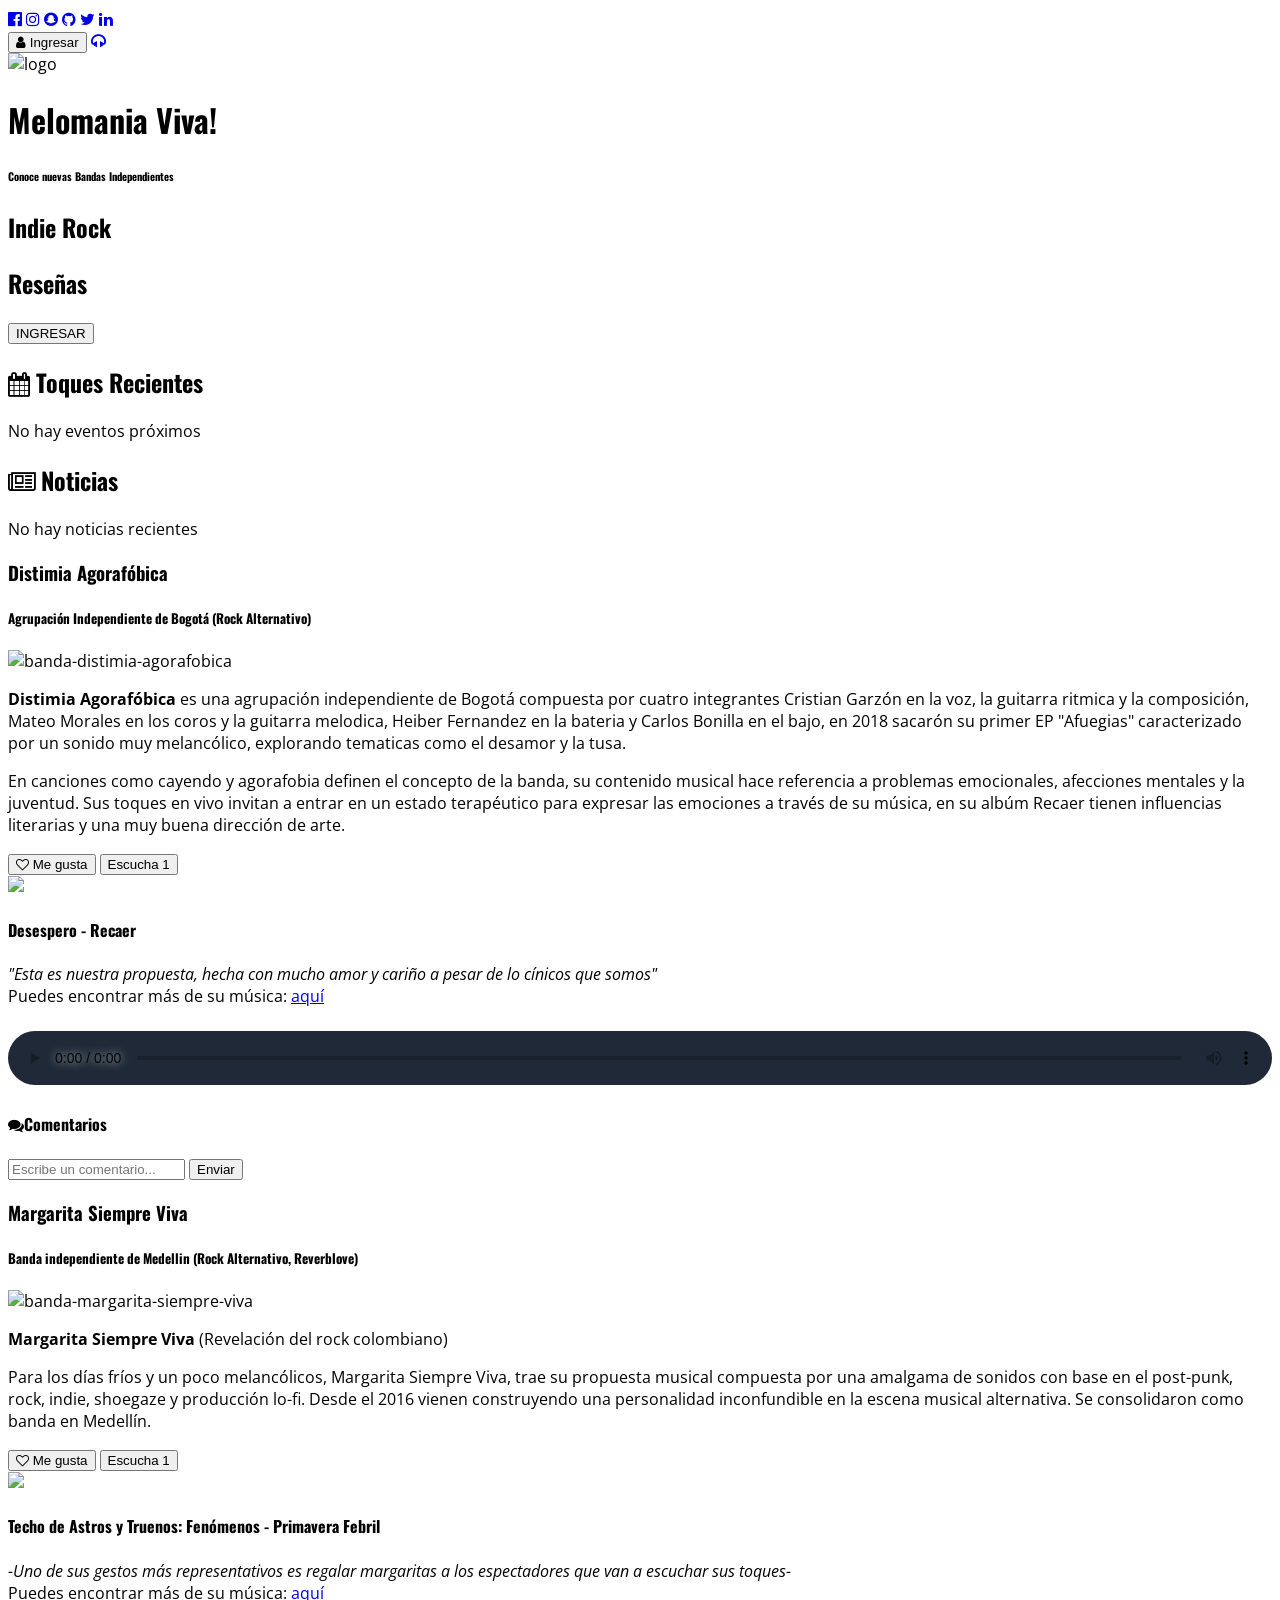
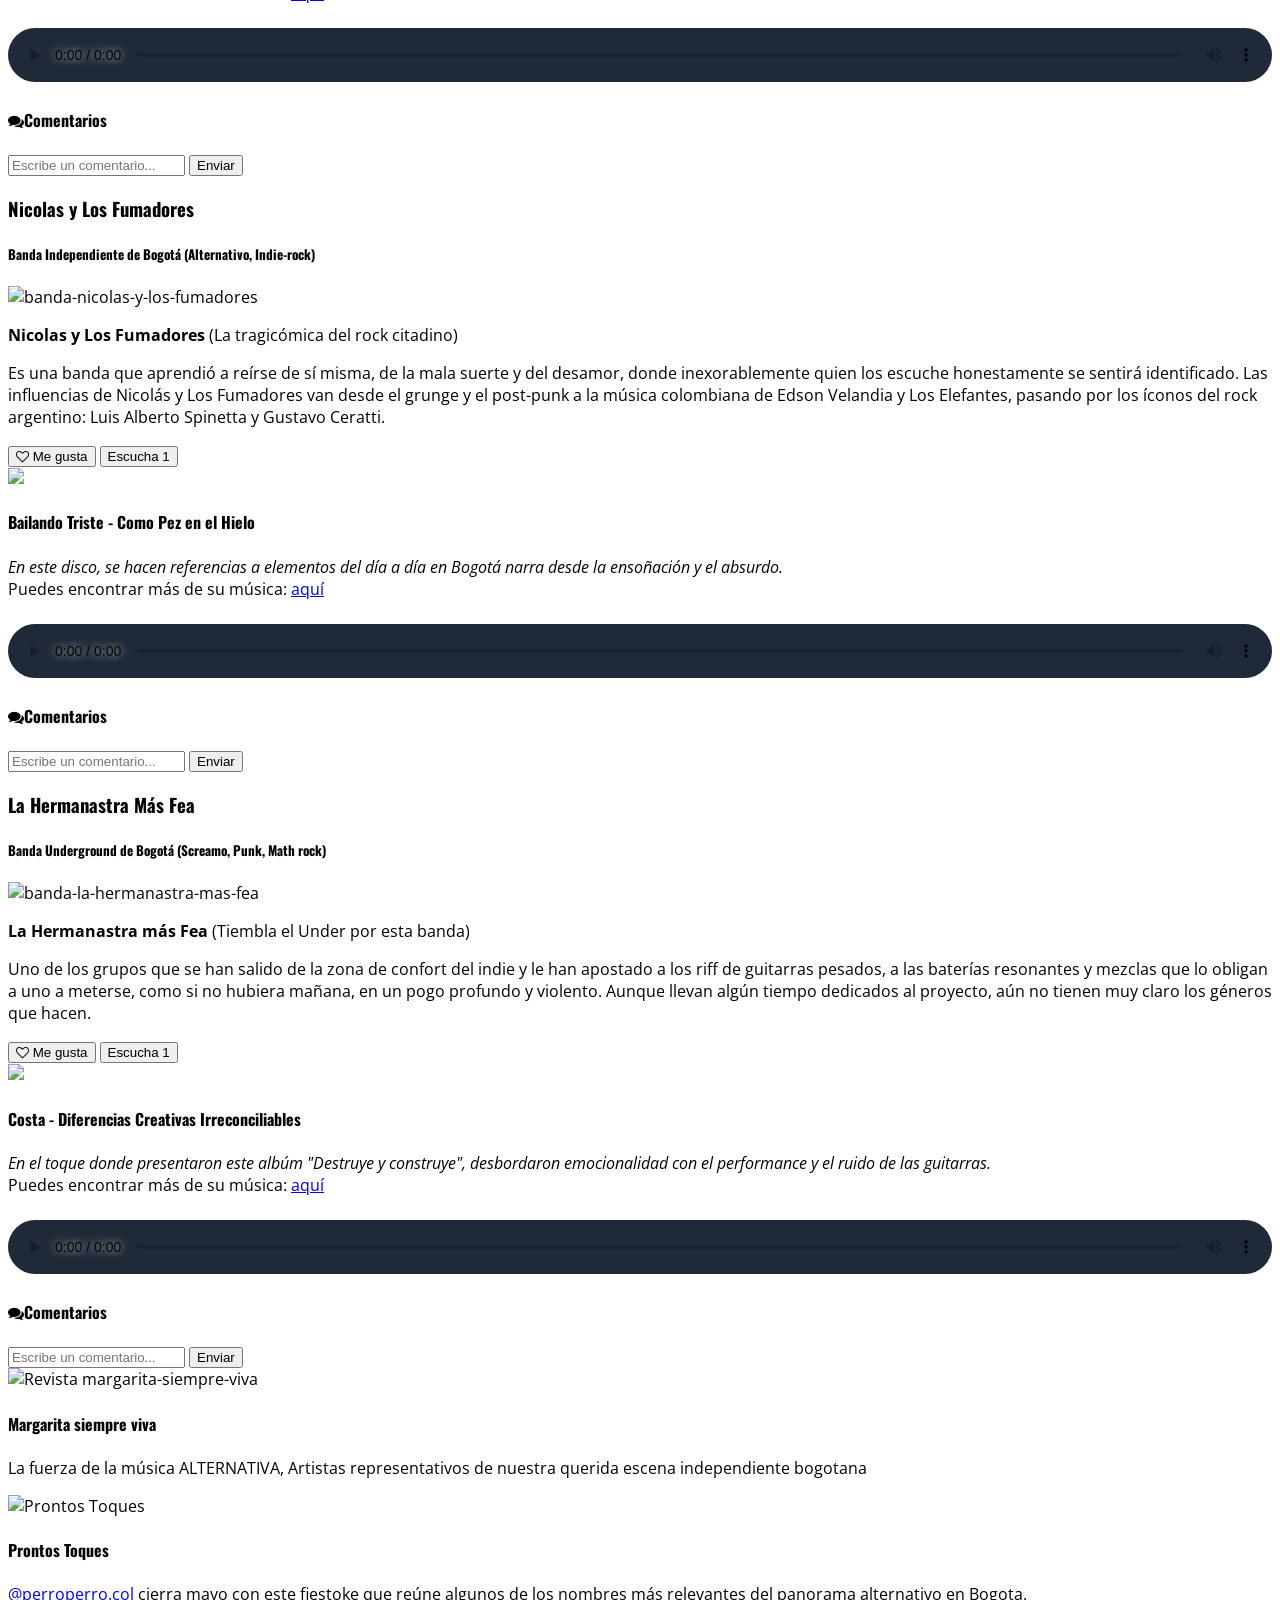
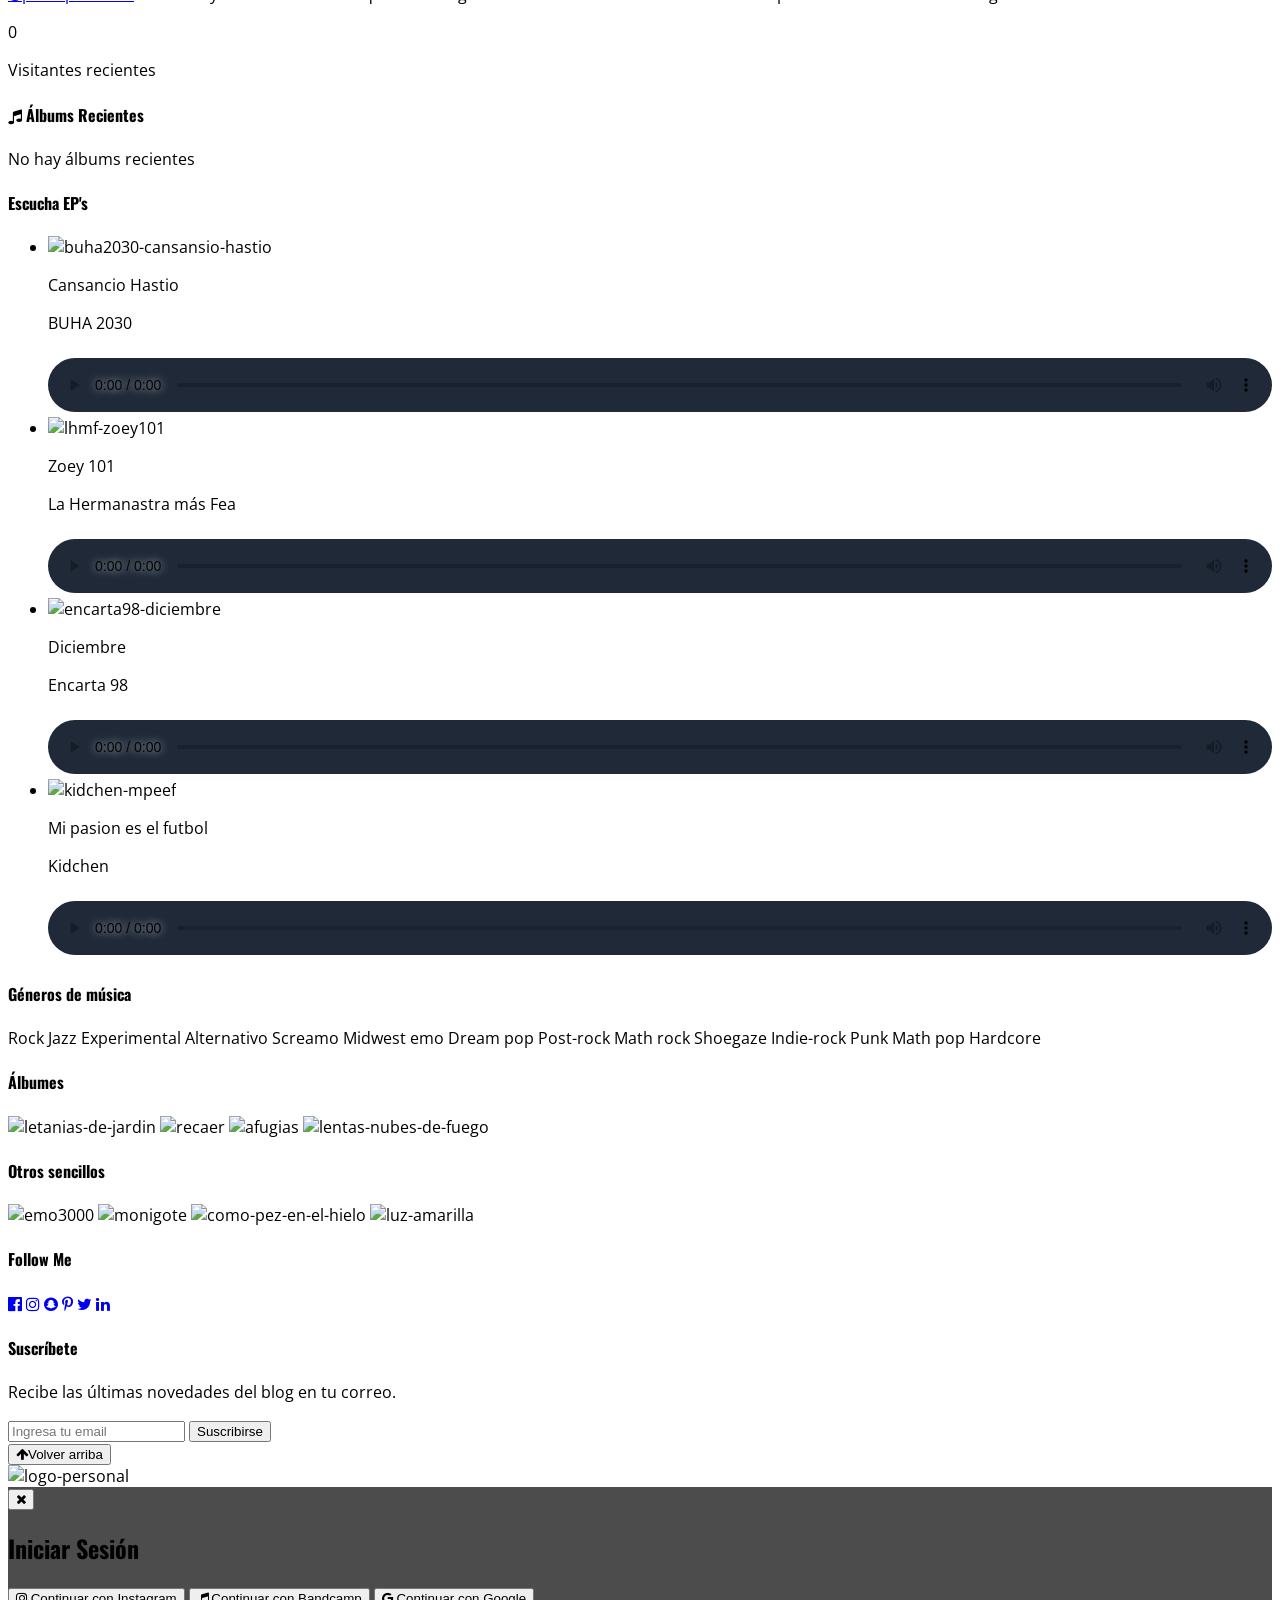
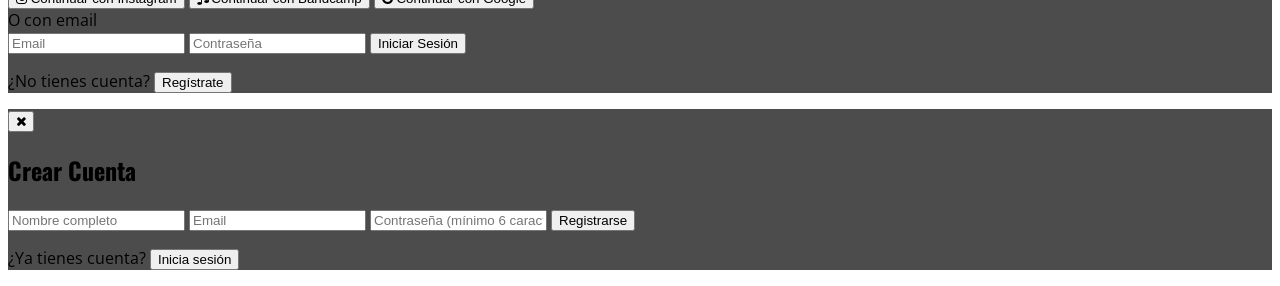
==== index.html @ b8e4b9ad "auto-commit for f33905dd-c065-45b9-947d-9f7dce143ec4" ====
<!DOCTYPE html>
<html lang="es">
<head>
  <meta charset="UTF-8">
  <meta name="viewport" content="width=device-width, initial-scale=1.0">
  <title>Melomania Viva!</title>
  
  <!-- PWA Meta Tags -->
  <meta name="description" content="Descubre nuevas bandas independientes de rock alternativo">
  <meta name="theme-color" content="#9333ea">
  <link rel="manifest" href="/manifest.json">
  <link rel="icon" href="/img/music-heart.png">
  
  <!-- Apple PWA -->
  <meta name="apple-mobile-web-app-capable" content="yes">
  <meta name="apple-mobile-web-app-status-bar-style" content="black">
  <meta name="apple-mobile-web-app-title" content="Melomania">
  <link rel="apple-touch-icon" href="/img/music-heart.png">
  
  <!-- Tailwind CSS -->
  <script src="https://cdn.tailwindcss.com"></script>
  
  <!-- Google Fonts -->
  <link rel="stylesheet" href="https://fonts.googleapis.com/css?family=Oswald">
  <link rel="stylesheet" href="https://fonts.googleapis.com/css?family=Open+Sans">
  
  <!-- Font Awesome -->
  <link rel="stylesheet" href="https://cdnjs.cloudflare.com/ajax/libs/font-awesome/4.7.0/css/font-awesome.min.css">
  
  <!-- Custom CSS -->
  <link rel="stylesheet" href="/css/custom.css">
</head>

<body class="bg-gray-50 text-gray-900">
  
  <!-- Social Media Navigation Bar -->
  <nav class="bg-black text-white hidden md:flex items-center justify-between px-4 py-2">
    <div class="flex items-center space-x-2">
      <a href="#" class="hover:text-purple-400 transition"><i class="fa fa-facebook-official"></i></a>
      <a href="#" class="hover:text-purple-400 transition"><i class="fa fa-instagram"></i></a>
      <a href="#" class="hover:text-purple-400 transition"><i class="fa fa-snapchat"></i></a>
      <a href="#" class="hover:text-purple-400 transition"><i class="fa fa-github"></i></a>
      <a href="#" class="hover:text-purple-400 transition"><i class="fa fa-twitter"></i></a>
      <a href="#" class="hover:text-purple-400 transition"><i class="fa fa-linkedin"></i></a>
    </div>
    <div class="flex items-center space-x-4">
      <div id="userInfo" class="hidden"></div>
      <button id="loginBtn" onclick="toggleModal('loginModal')" class="hover:text-purple-400 transition">
        <i class="fa fa-user"></i> Ingresar
      </button>
      <a href="#" class="hover:text-purple-400 transition"><i class="fa fa-headphones"></i></a>
    </div>
  </nav>

  <!-- Main Container -->
  <div class="max-w-7xl mx-auto">
    
    <!-- Header -->
    <header class="bg-white text-center py-12 px-4">
      <div class="flex justify-center items-center mb-4">
        <img src="/img/skull.png" alt="logo" class="w-24 h-24">
      </div>
      <h1 class="text-5xl md:text-6xl font-bold mb-2">Melomania Viva!</h1>
      <h6 class="text-gray-600">Conoce nuevas <span class="bg-purple-600 text-white px-3 py-1 rounded">Bandas Independientes</span></h6>
    </header>

    <!-- Hero Image Banner -->
    <section class="relative w-full h-96 bg-cover bg-center" style="background-image: url('/img/banner.jpg');">
      <div class="absolute inset-0 bg-black bg-opacity-40 flex items-center">
        <div class="px-8">
          <h1 class="text-white mb-2"><span class="bg-purple-600 px-4 py-2 rounded-lg text-2xl">Indie Rock</span></h1>
          <h1 class="text-white text-5xl font-bold mb-4 hidden md:block"><span class="bg-purple-600 px-6 py-3 rounded-lg">Reseñas</span></h1>
          <button onclick="toggleModal('loginModal')" class="bg-white hover:bg-gray-100 text-black font-semibold px-8 py-3 rounded-lg transition">
            INGRESAR
          </button>
        </div>
      </div>
    </section>

    <!-- Main Content Grid -->
    <div class="grid grid-cols-1 lg:grid-cols-3 gap-6 p-4 mt-6">
      
      <!-- Left Column - Main Content (2/3 width) -->
      <div class="lg:col-span-2 space-y-6">
        
        <!-- Toques Recientes (New Section) -->
        <section class="bg-white rounded-lg shadow-lg p-6">
          <h2 class="text-3xl font-bold mb-4 flex items-center">
            <i class="fa fa-calendar mr-2 text-purple-600"></i>
            Toques Recientes
          </h2>
          <div id="recentEventsContainer" class="grid grid-cols-1 md:grid-cols-2 gap-4">
            <!-- Events will be loaded dynamically -->
          </div>
        </section>

        <!-- Noticias (New Section) -->
        <section class="bg-white rounded-lg shadow-lg p-6">
          <h2 class="text-3xl font-bold mb-4 flex items-center">
            <i class="fa fa-newspaper-o mr-2 text-purple-600"></i>
            Noticias
          </h2>
          <div id="newsContainer">
            <!-- News will be loaded dynamically -->
          </div>
        </section>
        
        <!-- Band: Distimia Agorafóbica -->
        <article class="bg-black text-white rounded-lg shadow-lg overflow-hidden">
          <div class="p-6">
            <div class="text-center mb-6">
              <h3 class="text-3xl font-bold">Distimia Agorafóbica</h3>
              <h5 class="text-gray-300 mt-2">Agrupación Independiente de Bogotá <span class="text-gray-400">(Rock Alternativo)</span></h5>
            </div>
            
            <img src="/img/distimia-agorafobica.jpg" alt="banda-distimia-agorafobica" class="w-full rounded-lg mb-4">
            
            <p class="text-gray-200 mb-4 leading-relaxed">
              <strong>Distimia Agorafóbica</strong> es una agrupación independiente de Bogotá compuesta por cuatro integrantes Cristian Garzón en la voz, la guitarra ritmica y la composición, Mateo Morales en los coros y la guitarra melodica, Heiber Fernandez en la bateria y Carlos Bonilla en el bajo, en 2018 sacarón su primer EP "Afuegias" caracterizado por un sonido muy melancólico, explorando tematicas como el desamor y la tusa.
            </p>
            <p class="text-gray-200 mb-4 leading-relaxed">
              En canciones como cayendo y agorafobia definen el concepto de la banda, su contenido musical hace referencia a problemas emocionales, afecciones mentales y la juventud. Sus toques en vivo invitan a entrar en un estado terapéutico para expresar las emociones a través de su música, en su albúm Recaer tienen influencias literarias y una muy buena dirección de arte.
            </p>
            
            <div class="flex items-center justify-between mt-6">
              <button onclick="likeBand('distimia')" data-band-id="distimia" class="like-btn bg-white text-black hover:bg-gray-100 px-4 py-2 rounded transition">
                <i class="fa fa-heart-o"></i> Me gusta
              </button>
              <button onclick="toggleBlogSection('demo1')" class="bg-purple-600 hover:bg-purple-700 px-4 py-2 rounded transition">
                Escucha <span class="bg-white text-black px-2 py-1 rounded ml-2">1</span>
              </button>
            </div>
            
            <!-- Music Player Section -->
            <div id="demo1" class="hidden mt-6 pt-6 border-t border-gray-700">
              <div class="flex flex-col md:flex-row gap-4">
                <img src="/img/d-album2.jpg" class="w-32 h-32 rounded-lg">
                <div class="flex-1">
                  <h4 class="text-xl font-bold">Desespero <span class="text-gray-400">- Recaer</span></h4>
                  <p class="text-gray-300 text-sm mb-3">
                    <i>"Esta es nuestra propuesta, hecha con mucho amor y cariño a pesar de lo cínicos que somos"</i><br>
                    Puedes encontrar más de su música: <a href="https://distimiagorafobica.bandcamp.com/album/afugias" target="_blank" class="text-purple-400 hover:text-purple-300">aquí</a>
                  </p>
                  <audio controls class="w-full">
                    <source src="/music/desespero.mp3" type="audio/mp3">
                    Tu navegador no soporta audio HTML5.
                  </audio>
                </div>
              </div>
              
              <!-- Comments Section -->
              <div class="mt-6 pt-6 border-t border-gray-700">
                <h4 class="text-xl font-bold mb-4"><i class="fa fa-comments mr-2"></i>Comentarios</h4>
                <div id="comments-distimia" class="mb-4">
                  <!-- Comments loaded dynamically -->
                </div>
                <div class="flex gap-2">
                  <input type="text" id="comment-input-distimia" placeholder="Escribe un comentario..." class="flex-1 px-4 py-2 rounded bg-gray-800 text-white border border-gray-700 focus:outline-none focus:border-purple-500">
                  <button onclick="addComment('distimia')" class="bg-purple-600 hover:bg-purple-700 px-6 py-2 rounded transition">
                    Enviar
                  </button>
                </div>
              </div>
            </div>
          </div>
        </article>

        <!-- Band: Margarita Siempre Viva -->
        <article class="bg-gray-200 text-gray-900 rounded-lg shadow-lg overflow-hidden">
          <div class="p-6">
            <div class="text-center mb-6">
              <h3 class="text-3xl font-bold">Margarita Siempre Viva</h3>
              <h5 class="text-gray-700 mt-2">Banda independiente de Medellin <span class="text-gray-600">(Rock Alternativo, Reverblove)</span></h5>
            </div>
            
            <img src="/img/margarita-siempre-viva.jpg" alt="banda-margarita-siempre-viva" class="w-full rounded-lg mb-4">
            
            <p class="text-gray-800 mb-4 leading-relaxed">
              <strong>Margarita Siempre Viva</strong> (Revelación del rock colombiano)
            </p>
            <p class="text-gray-800 mb-4 leading-relaxed">
              Para los días fríos y un poco melancólicos, Margarita Siempre Viva, trae su propuesta musical compuesta por una amalgama de sonidos con base en el post-punk, rock, indie, shoegaze y producción lo-fi. Desde el 2016 vienen construyendo una personalidad inconfundible en la escena musical alternativa. Se consolidaron como banda en Medellín.
            </p>
            
            <div class="flex items-center justify-between mt-6">
              <button onclick="likeBand('margarita')" data-band-id="margarita" class="like-btn bg-black text-white hover:bg-gray-800 px-4 py-2 rounded transition">
                <i class="fa fa-heart-o"></i> Me gusta
              </button>
              <button onclick="toggleBlogSection('demo2')" class="bg-black hover:bg-gray-800 text-white px-4 py-2 rounded transition">
                Escucha <span class="bg-white text-black px-2 py-1 rounded ml-2">1</span>
              </button>
            </div>
            
            <div id="demo2" class="hidden mt-6 pt-6 border-t border-gray-400">
              <div class="flex flex-col md:flex-row gap-4">
                <img src="/img/album4.jpg" class="w-32 h-32 rounded-lg">
                <div class="flex-1">
                  <h4 class="text-xl font-bold">Techo de Astros y Truenos: Fenómenos <span class="text-gray-600">- Primavera Febril</span></h4>
                  <p class="text-gray-700 text-sm mb-3">
                    <i>-Uno de sus gestos más representativos es regalar margaritas a los espectadores que van a escuchar sus toques-</i><br>
                    Puedes encontrar más de su música: <a href="https://soundcloud.com/margaritasiempreviva" target="_blank" class="text-purple-600 hover:text-purple-700">aquí</a>
                  </p>
                  <audio controls class="w-full">
                    <source src="/music/techo-de-astros.mp3" type="audio/mp3">
                    Tu navegador no soporta audio HTML5.
                  </audio>
                </div>
              </div>
              
              <div class="mt-6 pt-6 border-t border-gray-400">
                <h4 class="text-xl font-bold mb-4"><i class="fa fa-comments mr-2"></i>Comentarios</h4>
                <div id="comments-margarita" class="mb-4"></div>
                <div class="flex gap-2">
                  <input type="text" id="comment-input-margarita" placeholder="Escribe un comentario..." class="flex-1 px-4 py-2 rounded border border-gray-400 focus:outline-none focus:border-purple-500">
                  <button onclick="addComment('margarita')" class="bg-black hover:bg-gray-800 text-white px-6 py-2 rounded transition">
                    Enviar
                  </button>
                </div>
              </div>
            </div>
          </div>
        </article>

        <!-- Band: Nicolas y Los Fumadores -->
        <article class="bg-black text-white rounded-lg shadow-lg overflow-hidden">
          <div class="p-6">
            <div class="text-center mb-6">
              <h3 class="text-3xl font-bold">Nicolas y Los Fumadores</h3>
              <h5 class="text-gray-300 mt-2">Banda Independiente de Bogotá <span class="text-gray-400">(Alternativo, Indie-rock)</span></h5>
            </div>
            
            <img src="/img/nicolas-y-los-fumadores.jpg" alt="banda-nicolas-y-los-fumadores" class="w-full rounded-lg mb-4">
            
            <p class="text-gray-200 mb-4 leading-relaxed">
              <strong>Nicolas y Los Fumadores</strong> (La tragicómica del rock citadino)
            </p>
            <p class="text-gray-200 mb-4 leading-relaxed">
              Es una banda que aprendió a reírse de sí misma, de la mala suerte y del desamor, donde inexorablemente quien los escuche honestamente se sentirá identificado. Las influencias de Nicolás y Los Fumadores van desde el grunge y el post-punk a la música colombiana de Edson Velandia y Los Elefantes, pasando por los íconos del rock argentino: Luis Alberto Spinetta y Gustavo Ceratti.
            </p>
            
            <div class="flex items-center justify-between mt-6">
              <button onclick="likeBand('nicolas')" data-band-id="nicolas" class="like-btn bg-white text-black hover:bg-gray-100 px-4 py-2 rounded transition">
                <i class="fa fa-heart-o"></i> Me gusta
              </button>
              <button onclick="toggleBlogSection('demo3')" class="bg-purple-600 hover:bg-purple-700 px-4 py-2 rounded transition">
                Escucha <span class="bg-white text-black px-2 py-1 rounded ml-2">1</span>
              </button>
            </div>
            
            <div id="demo3" class="hidden mt-6 pt-6 border-t border-gray-700">
              <div class="flex flex-col md:flex-row gap-4">
                <img src="/img/n-album3.jpeg" class="w-32 h-32 rounded-lg">
                <div class="flex-1">
                  <h4 class="text-xl font-bold">Bailando Triste <span class="text-gray-400">- Como Pez en el Hielo</span></h4>
                  <p class="text-gray-300 text-sm mb-3">
                    <i>En este disco, se hacen referencias a elementos del día a día en Bogotá narra desde la ensoñación y el absurdo.</i><br>
                    Puedes encontrar más de su música: <a href="https://los-fumadores.bandcamp.com/album/como-pez-en-el-hielo" target="_blank" class="text-purple-400 hover:text-purple-300">aquí</a>
                  </p>
                  <audio controls class="w-full">
                    <source src="/music/bailando-triste.mp3" type="audio/mp3">
                    Tu navegador no soporta audio HTML5.
                  </audio>
                </div>
              </div>
              
              <div class="mt-6 pt-6 border-t border-gray-700">
                <h4 class="text-xl font-bold mb-4"><i class="fa fa-comments mr-2"></i>Comentarios</h4>
                <div id="comments-nicolas" class="mb-4"></div>
                <div class="flex gap-2">
                  <input type="text" id="comment-input-nicolas" placeholder="Escribe un comentario..." class="flex-1 px-4 py-2 rounded bg-gray-800 text-white border border-gray-700 focus:outline-none focus:border-purple-500">
                  <button onclick="addComment('nicolas')" class="bg-purple-600 hover:bg-purple-700 px-6 py-2 rounded transition">
                    Enviar
                  </button>
                </div>
              </div>
            </div>
          </div>
        </article>

        <!-- Band: La Hermanastra Más Fea -->
        <article class="bg-gray-200 text-gray-900 rounded-lg shadow-lg overflow-hidden">
          <div class="p-6">
            <div class="text-center mb-6">
              <h3 class="text-3xl font-bold">La Hermanastra Más Fea</h3>
              <h5 class="text-gray-700 mt-2">Banda Underground de Bogotá <span class="text-gray-600">(Screamo, Punk, Math rock)</span></h5>
            </div>
            
            <img src="/img/lhmf2.jpg" alt="banda-la-hermanastra-mas-fea" class="w-full rounded-lg mb-4">
            
            <p class="text-gray-800 mb-4 leading-relaxed">
              <strong>La Hermanastra más Fea</strong> (Tiembla el Under por esta banda)
            </p>
            <p class="text-gray-800 mb-4 leading-relaxed">
              Uno de los grupos que se han salido de la zona de confort del indie y le han apostado a los riff de guitarras pesados, a las baterías resonantes y mezclas que lo obligan a uno a meterse, como si no hubiera mañana, en un pogo profundo y violento. Aunque llevan algún tiempo dedicados al proyecto, aún no tienen muy claro los géneros que hacen.
            </p>
            
            <div class="flex items-center justify-between mt-6">
              <button onclick="likeBand('lhmf')" data-band-id="lhmf" class="like-btn bg-black text-white hover:bg-gray-800 px-4 py-2 rounded transition">
                <i class="fa fa-heart-o"></i> Me gusta
              </button>
              <button onclick="toggleBlogSection('demo4')" class="bg-black hover:bg-gray-800 text-white px-4 py-2 rounded transition">
                Escucha <span class="bg-white text-black px-2 py-1 rounded ml-2">1</span>
              </button>
            </div>
            
            <div id="demo4" class="hidden mt-6 pt-6 border-t border-gray-400">
              <div class="flex flex-col md:flex-row gap-4">
                <img src="/img/lhmf-album3.jpg" class="w-32 h-32 rounded-lg">
                <div class="flex-1">
                  <h4 class="text-xl font-bold">Costa <span class="text-gray-600">- Diferencias Creativas Irreconciliables</span></h4>
                  <p class="text-gray-700 text-sm mb-3">
                    <i>En el toque donde presentaron este albúm "Destruye y construye", desbordaron emocionalidad con el performance y el ruido de las guitarras.</i><br>
                    Puedes encontrar más de su música: <a href="https://lahermanastramasfea.bandcamp.com" target="_blank" class="text-purple-600 hover:text-purple-700">aquí</a>
                  </p>
                  <audio controls class="w-full">
                    <source src="/music/casa-nueva.mp3" type="audio/mp3">
                    Tu navegador no soporta audio HTML5.
                  </audio>
                </div>
              </div>
              
              <div class="mt-6 pt-6 border-t border-gray-400">
                <h4 class="text-xl font-bold mb-4"><i class="fa fa-comments mr-2"></i>Comentarios</h4>
                <div id="comments-lhmf" class="mb-4"></div>
                <div class="flex gap-2">
                  <input type="text" id="comment-input-lhmf" placeholder="Escribe un comentario..." class="flex-1 px-4 py-2 rounded border border-gray-400 focus:outline-none focus:border-purple-500">
                  <button onclick="addComment('lhmf')" class="bg-black hover:bg-gray-800 text-white px-6 py-2 rounded transition">
                    Enviar
                  </button>
                </div>
              </div>
            </div>
          </div>
        </article>
        
      </div>

      <!-- Right Column - Sidebar (1/3 width) -->
      <aside class="space-y-6">
        
        <!-- Featured Article -->
        <div class="bg-white rounded-lg shadow-lg overflow-hidden">
          <img src="/img/revista.jpg" alt="Revista margarita-siempre-viva" class="w-full grayscale hover:grayscale-0 transition">
          <div class="bg-black text-white p-4">
            <h4 class="text-xl font-bold mb-2">Margarita siempre viva</h4>
            <p class="text-gray-300 text-sm">La fuerza de la música ALTERNATIVA, Artistas representativos de nuestra querida escena independiente bogotana</p>
          </div>
        </div>

        <!-- Upcoming Event -->
        <div class="bg-white rounded-lg shadow-lg overflow-hidden">
          <img src="/img/fiestoke.jpg" alt="Prontos Toques" class="w-full">
          <div class="bg-black text-white p-4">
            <h4 class="text-xl font-bold mb-2">Prontos Toques</h4>
            <p class="text-gray-300 text-sm">
              <a href="https://www.instagram.com/p/CsELT6bOwRr/?igshid=NTc4MTIwNjQ2YQ%3D%3D" target="_blank" class="text-purple-400 hover:text-purple-300">@perroperro.col</a> cierra mayo con este fiestoke que reúne algunos de los nombres más relevantes del panorama alternativo en Bogota.
            </p>
          </div>
        </div>

        <!-- Visitor Stats (New Section) -->
        <div id="visitorStats">
          <!-- Stats loaded dynamically -->
        </div>

        <!-- Recent Albums (New Section) -->
        <div class="bg-white rounded-lg shadow-lg p-6">
          <h4 class="text-xl font-bold mb-4 flex items-center">
            <i class="fa fa-music mr-2 text-purple-600"></i>
            Álbums Recientes
          </h4>
          <div id="recentAlbumsContainer">
            <!-- Albums loaded dynamically -->
          </div>
        </div>

        <!-- Listen to EPs -->
        <div class="bg-white rounded-lg shadow-lg overflow-hidden">
          <div class="bg-black text-white p-4">
            <h4 class="text-xl font-bold">Escucha EP's</h4>
          </div>
          <ul class="divide-y divide-gray-200">
            <li class="p-4 hover:bg-gray-50 transition">
              <div class="flex gap-3">
                <img src="/img/buha-album1.jpg" alt="buha2030-cansansio-hastio" class="w-16 h-16 rounded">
                <div class="flex-1">
                  <p class="font-semibold">Cansancio Hastio</p>
                  <p class="text-sm text-gray-600">BUHA 2030</p>
                  <audio controls class="w-full mt-2">
                    <source src="/music/cansancio-hastio.mp3" type="audio/mp3">
                  </audio>
                </div>
              </div>
            </li>
            <li class="p-4 hover:bg-gray-50 transition">
              <div class="flex gap-3">
                <img src="/img/lhmf-album4.jpg" alt="lhmf-zoey101" class="w-16 h-16 rounded">
                <div class="flex-1">
                  <p class="font-semibold">Zoey 101</p>
                  <p class="text-sm text-gray-600">La Hermanastra más Fea</p>
                  <audio controls class="w-full mt-2">
                    <source src="/music/zoey101.mp3" type="audio/mp3">
                  </audio>
                </div>
              </div>
            </li>
            <li class="p-4 hover:bg-gray-50 transition">
              <div class="flex gap-3">
                <img src="/img/encarta-album1.jpeg" alt="encarta98-diciembre" class="w-16 h-16 rounded">
                <div class="flex-1">
                  <p class="font-semibold">Diciembre</p>
                  <p class="text-sm text-gray-600">Encarta 98</p>
                  <audio controls class="w-full mt-2">
                    <source src="/music/diciembre.mp3" type="audio/mp3">
                  </audio>
                </div>
              </div>
            </li>
            <li class="p-4 hover:bg-gray-50 transition">
              <div class="flex gap-3">
                <img src="/img/mi-pasion-es-el-futbol.jpg" alt="kidchen-mpeef" class="w-16 h-16 rounded sepia">
                <div class="flex-1">
                  <p class="font-semibold">Mi pasion es el futbol</p>
                  <p class="text-sm text-gray-600">Kidchen</p>
                  <audio controls class="w-full mt-2">
                    <source src="/music/kidchen.mp3" type="audio/mp3">
                  </audio>
                </div>
              </div>
            </li>
          </ul>
        </div>

        <!-- Genre Tags -->
        <div class="bg-white rounded-lg shadow-lg overflow-hidden">
          <div class="bg-black text-white p-4">
            <h4 class="text-xl font-bold">Géneros de música</h4>
          </div>
          <div class="p-4">
            <div class="flex flex-wrap gap-2">
              <span class="bg-black text-white px-3 py-1 rounded-full text-sm">Rock</span>
              <span class="bg-gray-300 text-gray-700 px-3 py-1 rounded-full text-sm">Jazz</span>
              <span class="bg-gray-300 text-gray-700 px-3 py-1 rounded-full text-sm">Experimental</span>
              <span class="bg-gray-300 text-gray-700 px-3 py-1 rounded-full text-sm">Alternativo</span>
              <span class="bg-gray-300 text-gray-700 px-3 py-1 rounded-full text-sm">Screamo</span>
              <span class="bg-gray-300 text-gray-700 px-3 py-1 rounded-full text-sm">Midwest emo</span>
              <span class="bg-gray-300 text-gray-700 px-3 py-1 rounded-full text-sm">Dream pop</span>
              <span class="bg-gray-300 text-gray-700 px-3 py-1 rounded-full text-sm">Post-rock</span>
              <span class="bg-gray-300 text-gray-700 px-3 py-1 rounded-full text-sm">Math rock</span>
              <span class="bg-gray-300 text-gray-700 px-3 py-1 rounded-full text-sm">Shoegaze</span>
              <span class="bg-gray-300 text-gray-700 px-3 py-1 rounded-full text-sm">Indie-rock</span>
              <span class="bg-gray-300 text-gray-700 px-3 py-1 rounded-full text-sm">Punk</span>
              <span class="bg-gray-300 text-gray-700 px-3 py-1 rounded-full text-sm">Math pop</span>
              <span class="bg-gray-300 text-gray-700 px-3 py-1 rounded-full text-sm">Hardcore</span>
            </div>
          </div>
        </div>

        <!-- Albums Gallery -->
        <div class="bg-white rounded-lg shadow-lg overflow-hidden">
          <div class="bg-black text-white p-4">
            <h4 class="text-xl font-bold">Álbumes</h4>
          </div>
          <div class="p-4 grid grid-cols-2 gap-3">
            <img src="/img/album1.jpg" alt="letanias-de-jardin" class="w-full rounded hover:scale-105 transition">
            <img src="/img/d-album3.jpg" alt="recaer" class="w-full rounded hover:scale-105 transition">
            <img src="/img/d-album1.jpg" alt="afugias" class="w-full rounded hover:scale-105 transition">
            <img src="/img/album3.jpg" alt="lentas-nubes-de-fuego" class="w-full rounded hover:scale-105 transition">
          </div>
        </div>

        <!-- Other Singles -->
        <div class="bg-white rounded-lg shadow-lg overflow-hidden">
          <div class="bg-black text-white p-4">
            <h4 class="text-xl font-bold">Otros sencillos</h4>
          </div>
          <div class="p-4 grid grid-cols-2 gap-3">
            <img src="/img/encarta-album2.jpeg" alt="emo3000" class="w-full rounded hover:scale-105 transition">
            <img src="/img/basura-astillada.jpg" alt="monigote" class="w-full rounded hover:scale-105 transition">
            <img src="/img/n-album2.jpeg" alt="como-pez-en-el-hielo" class="w-full rounded hover:scale-105 transition">
            <img src="/img/kid-album2.jpg" alt="luz-amarilla" class="w-full rounded hover:scale-105 transition">
          </div>
        </div>

        <!-- Social Follow -->
        <div class="bg-white rounded-lg shadow-lg overflow-hidden">
          <div class="bg-black text-white p-4">
            <h4 class="text-xl font-bold">Follow Me</h4>
          </div>
          <div class="p-4 flex justify-center gap-4 text-3xl">
            <a href="#" class="text-gray-700 hover:text-purple-600 transition"><i class="fa fa-facebook-official"></i></a>
            <a href="#" class="text-gray-700 hover:text-purple-600 transition"><i class="fa fa-instagram"></i></a>
            <a href="#" class="text-gray-700 hover:text-purple-600 transition"><i class="fa fa-snapchat"></i></a>
            <a href="#" class="text-gray-700 hover:text-purple-600 transition"><i class="fa fa-pinterest-p"></i></a>
            <a href="#" class="text-gray-700 hover:text-purple-600 transition"><i class="fa fa-twitter"></i></a>
            <a href="#" class="text-gray-700 hover:text-purple-600 transition"><i class="fa fa-linkedin"></i></a>
          </div>
        </div>

        <!-- Newsletter Subscribe -->
        <div class="bg-white rounded-lg shadow-lg overflow-hidden">
          <div class="bg-black text-white p-4">
            <h4 class="text-xl font-bold">Suscríbete</h4>
          </div>
          <div class="p-4">
            <p class="text-gray-700 mb-4">Recibe las últimas novedades del blog en tu correo.</p>
            <form id="subscribeForm">
              <input type="email" name="email" placeholder="Ingresa tu email" required class="w-full px-4 py-2 border border-gray-300 rounded mb-3 focus:outline-none focus:border-purple-500">
              <button type="submit" class="w-full bg-purple-600 hover:bg-purple-700 text-white font-semibold py-2 rounded transition">
                Suscribirse
              </button>
            </form>
          </div>
        </div>
        
      </aside>
    </div>
  </div>

  <!-- Footer -->
  <footer class="bg-black text-white py-12 mt-12">
    <div class="max-w-7xl mx-auto px-4 text-center">
      <button onclick="window.scrollTo({top: 0, behavior: 'smooth'})" class="bg-white text-black hover:bg-gray-100 px-6 py-3 rounded-lg mb-6 transition">
        <i class="fa fa-arrow-up mr-2"></i>Volver arriba
      </button>
      <div class="mt-6">
        <img src="/img/Sticker.png" alt="logo-personal" class="w-32 mx-auto">
      </div>
    </div>
  </footer>

  <!-- Login Modal -->
  <div id="loginModal" data-modal class="hidden fixed inset-0 z-50 modal-backdrop flex items-center justify-center p-4">
    <div class="bg-white rounded-lg shadow-2xl max-w-md w-full p-8 relative">
      <button onclick="toggleModal('loginModal')" class="absolute top-4 right-4 text-gray-500 hover:text-gray-700 text-2xl">
        <i class="fa fa-times"></i>
      </button>
      
      <h2 class="text-3xl font-bold mb-6 text-center">Iniciar Sesión</h2>
      
      <!-- Social Login Buttons -->
      <div class="space-y-3 mb-6">
        <button id="instagramLoginBtn" class="w-full bg-gradient-to-r from-purple-500 to-pink-500 hover:from-purple-600 hover:to-pink-600 text-white font-semibold py-3 rounded-lg transition flex items-center justify-center">
          <i class="fa fa-instagram mr-2"></i> Continuar con Instagram
        </button>
        
        <button id="bandcampLoginBtn" class="w-full bg-blue-600 hover:bg-blue-700 text-white font-semibold py-3 rounded-lg transition flex items-center justify-center">
          <i class="fa fa-music mr-2"></i> Continuar con Bandcamp
        </button>
        
        <button id="googleLoginBtn" class="w-full bg-red-600 hover:bg-red-700 text-white font-semibold py-3 rounded-lg transition flex items-center justify-center">
          <i class="fa fa-google mr-2"></i> Continuar con Google
        </button>
      </div>
      
      <div class="relative my-6">
        <div class="absolute inset-0 flex items-center">
          <div class="w-full border-t border-gray-300"></div>
        </div>
        <div class="relative flex justify-center text-sm">
          <span class="px-2 bg-white text-gray-500">O con email</span>
        </div>
      </div>
      
      <!-- Email Login Form -->
      <form id="loginForm" class="space-y-4">
        <input type="email" name="email" placeholder="Email" required class="w-full px-4 py-3 border border-gray-300 rounded-lg focus:outline-none focus:border-purple-500">
        <input type="password" name="password" placeholder="Contraseña" required class="w-full px-4 py-3 border border-gray-300 rounded-lg focus:outline-none focus:border-purple-500">
        <button type="submit" class="w-full bg-black hover:bg-gray-800 text-white font-semibold py-3 rounded-lg transition">
          Iniciar Sesión
        </button>
      </form>
      
      <p class="text-center text-gray-600 text-sm mt-6">
        ¿No tienes cuenta? <button onclick="toggleModal('loginModal'); toggleModal('registerModal')" class="text-purple-600 hover:text-purple-700 font-semibold">Regístrate</button>
      </p>
    </div>
  </div>

  <!-- Register Modal -->
  <div id="registerModal" data-modal class="hidden fixed inset-0 z-50 modal-backdrop flex items-center justify-center p-4">
    <div class="bg-white rounded-lg shadow-2xl max-w-md w-full p-8 relative">
      <button onclick="toggleModal('registerModal')" class="absolute top-4 right-4 text-gray-500 hover:text-gray-700 text-2xl">
        <i class="fa fa-times"></i>
      </button>
      
      <h2 class="text-3xl font-bold mb-6 text-center">Crear Cuenta</h2>
      
      <form id="registerForm" class="space-y-4">
        <input type="text" name="name" placeholder="Nombre completo" required class="w-full px-4 py-3 border border-gray-300 rounded-lg focus:outline-none focus:border-purple-500">
        <input type="email" name="email" placeholder="Email" required class="w-full px-4 py-3 border border-gray-300 rounded-lg focus:outline-none focus:border-purple-500">
        <input type="password" name="password" placeholder="Contraseña (mínimo 6 caracteres)" required class="w-full px-4 py-3 border border-gray-300 rounded-lg focus:outline-none focus:border-purple-500">
        <button type="submit" class="w-full bg-purple-600 hover:bg-purple-700 text-white font-semibold py-3 rounded-lg transition">
          Registrarse
        </button>
      </form>
      
      <p class="text-center text-gray-600 text-sm mt-6">
        ¿Ya tienes cuenta? <button onclick="toggleModal('registerModal'); toggleModal('loginModal')" class="text-purple-600 hover:text-purple-700 font-semibold">Inicia sesión</button>
      </p>
    </div>
  </div>

  <!-- Firebase SDK -->
  <script src="https://www.gstatic.com/firebasejs/9.22.0/firebase-app-compat.js"></script>
  <script src="https://www.gstatic.com/firebasejs/9.22.0/firebase-auth-compat.js"></script>
  <script src="https://www.gstatic.com/firebasejs/9.22.0/firebase-firestore-compat.js"></script>
  
  <!-- Application Scripts -->
  <script src="/js/firebase-config.js"></script>
  <script src="/js/auth.js"></script>
  <script src="/js/database.js"></script>
  <script src="/js/ui-helpers.js"></script>
  <script src="/js/main.js"></script>
  
</body>
</html>
---- css/custom.css ----
/* Custom styles to complement Tailwind */

/* Smooth transitions */
* {
  transition: color 0.2s ease, background-color 0.2s ease;
}

/* Body background */
body {
  font-family: 'Open Sans', sans-serif;
  background-image: url('/img/background.png');
  background-attachment: fixed;
  background-size: cover;
}

/* Headings */
h1, h2, h3, h4, h5, h6 {
  font-family: 'Oswald', sans-serif;
}

/* Audio player styling */
audio {
  width: 100%;
  margin-top: 0.5rem;
  border-radius: 0.375rem;
}

audio::-webkit-media-controls-panel {
  background-color: #1f2937;
}

/* Custom scrollbar */
::-webkit-scrollbar {
  width: 10px;
}

::-webkit-scrollbar-track {
  background: #1f2937;
}

::-webkit-scrollbar-thumb {
  background: #9333ea;
  border-radius: 5px;
}

::-webkit-scrollbar-thumb:hover {
  background: #7e22ce;
}

/* Loading animation */
@keyframes spin {
  to { transform: rotate(360deg); }
}

.animate-spin {
  animation: spin 1s linear infinite;
}

/* Fade in animation */
@keyframes fadeIn {
  from {
    opacity: 0;
    transform: translateY(20px);
  }
  to {
    opacity: 1;
    transform: translateY(0);
  }
}

.fade-in {
  animation: fadeIn 0.5s ease-out;
}

/* Card hover effect */
.card-hover {
  transition: transform 0.3s ease, box-shadow 0.3s ease;
}

.card-hover:hover {
  transform: translateY(-5px);
  box-shadow: 0 20px 25px -5px rgba(0, 0, 0, 0.2), 0 10px 10px -5px rgba(0, 0, 0, 0.1);
}

/* Like button animation */
.like-btn {
  transition: all 0.2s ease;
}

.like-btn:active {
  transform: scale(0.9);
}

.like-btn.liked {
  color: #ef4444;
}

/* Modal backdrop */
.modal-backdrop {
  backdrop-filter: blur(5px);
  background-color: rgba(0, 0, 0, 0.7);
}

/* Image gallery grid */
.image-grid {
  display: grid;
  grid-template-columns: repeat(auto-fill, minmax(150px, 1fr));
  gap: 1rem;
}

/* Responsive typography */
@media (max-width: 640px) {
  h1 { font-size: 2rem; }
  h2 { font-size: 1.5rem; }
  h3 { font-size: 1.25rem; }
}

/* Print styles */
@media print {
  nav, .no-print {
    display: none;
  }
}

/* Dark mode support */
@media (prefers-color-scheme: dark) {
  :root {
    color-scheme: dark;
  }
}
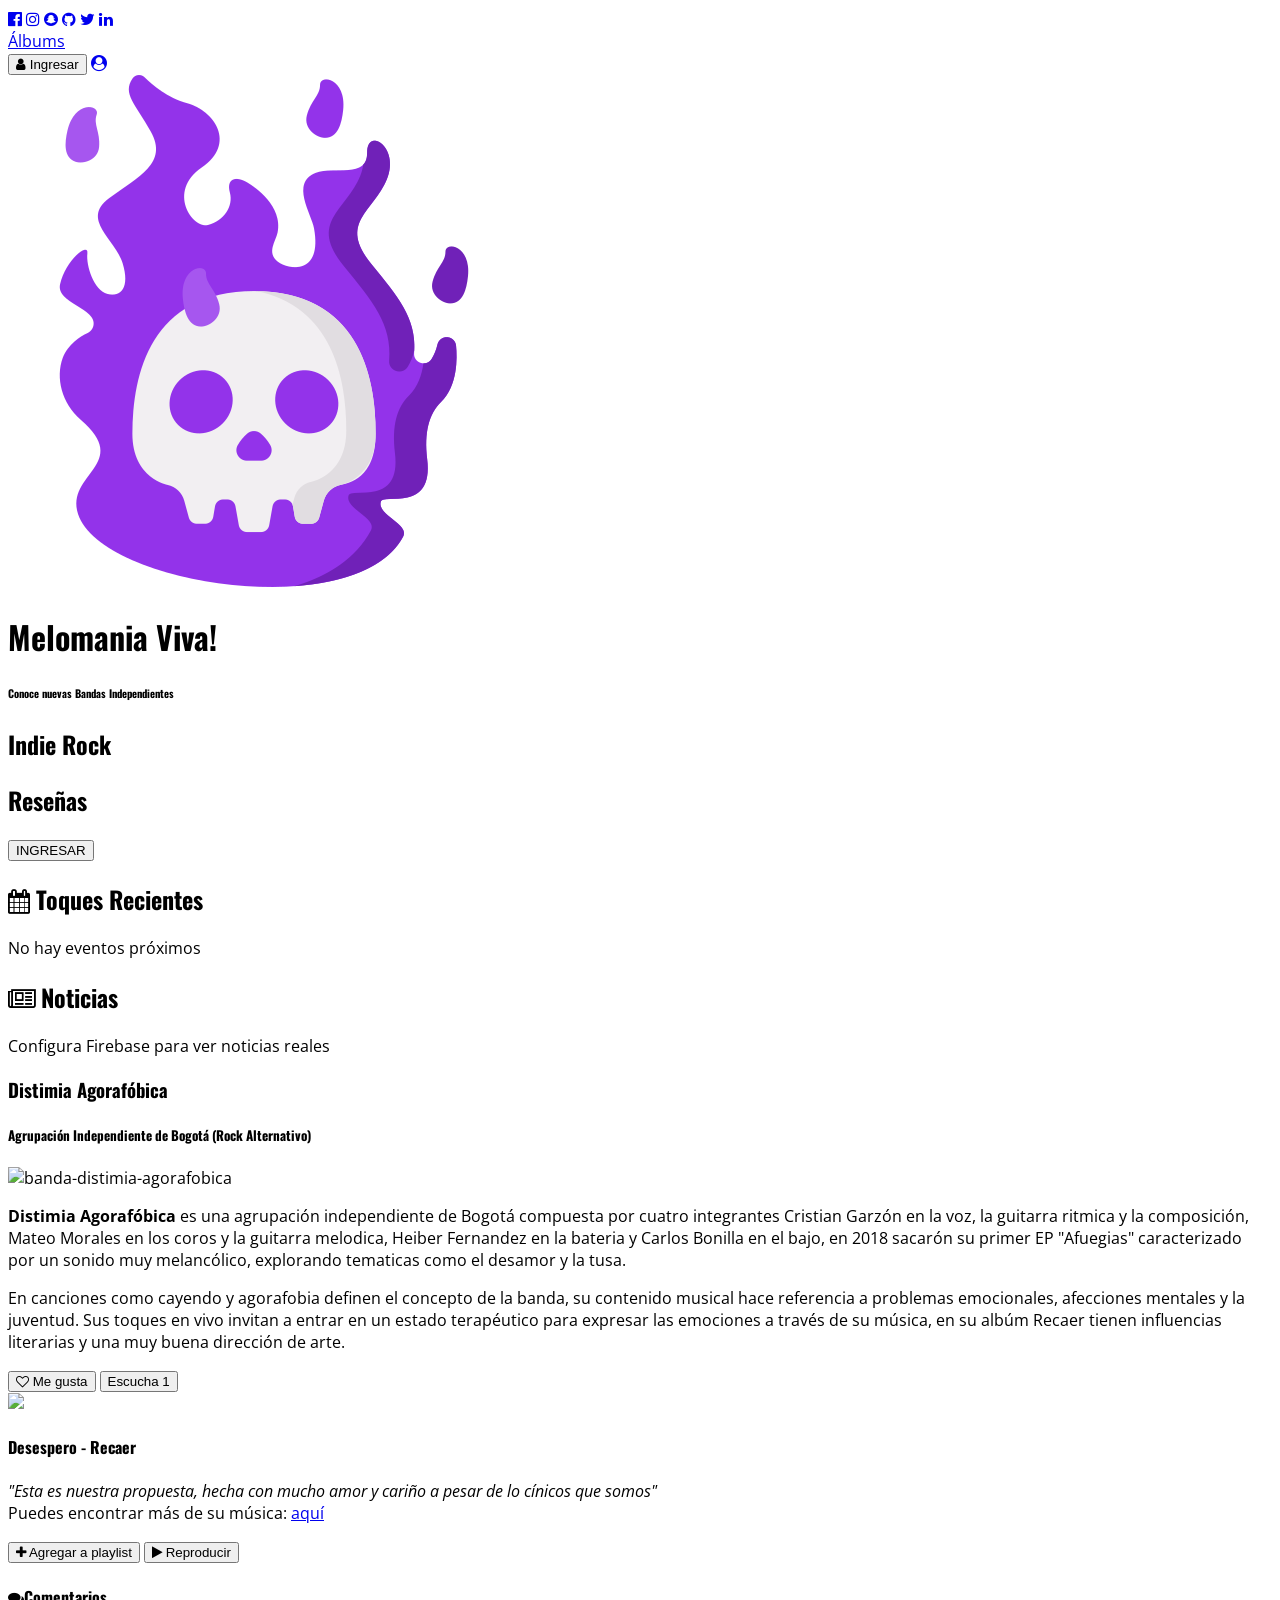
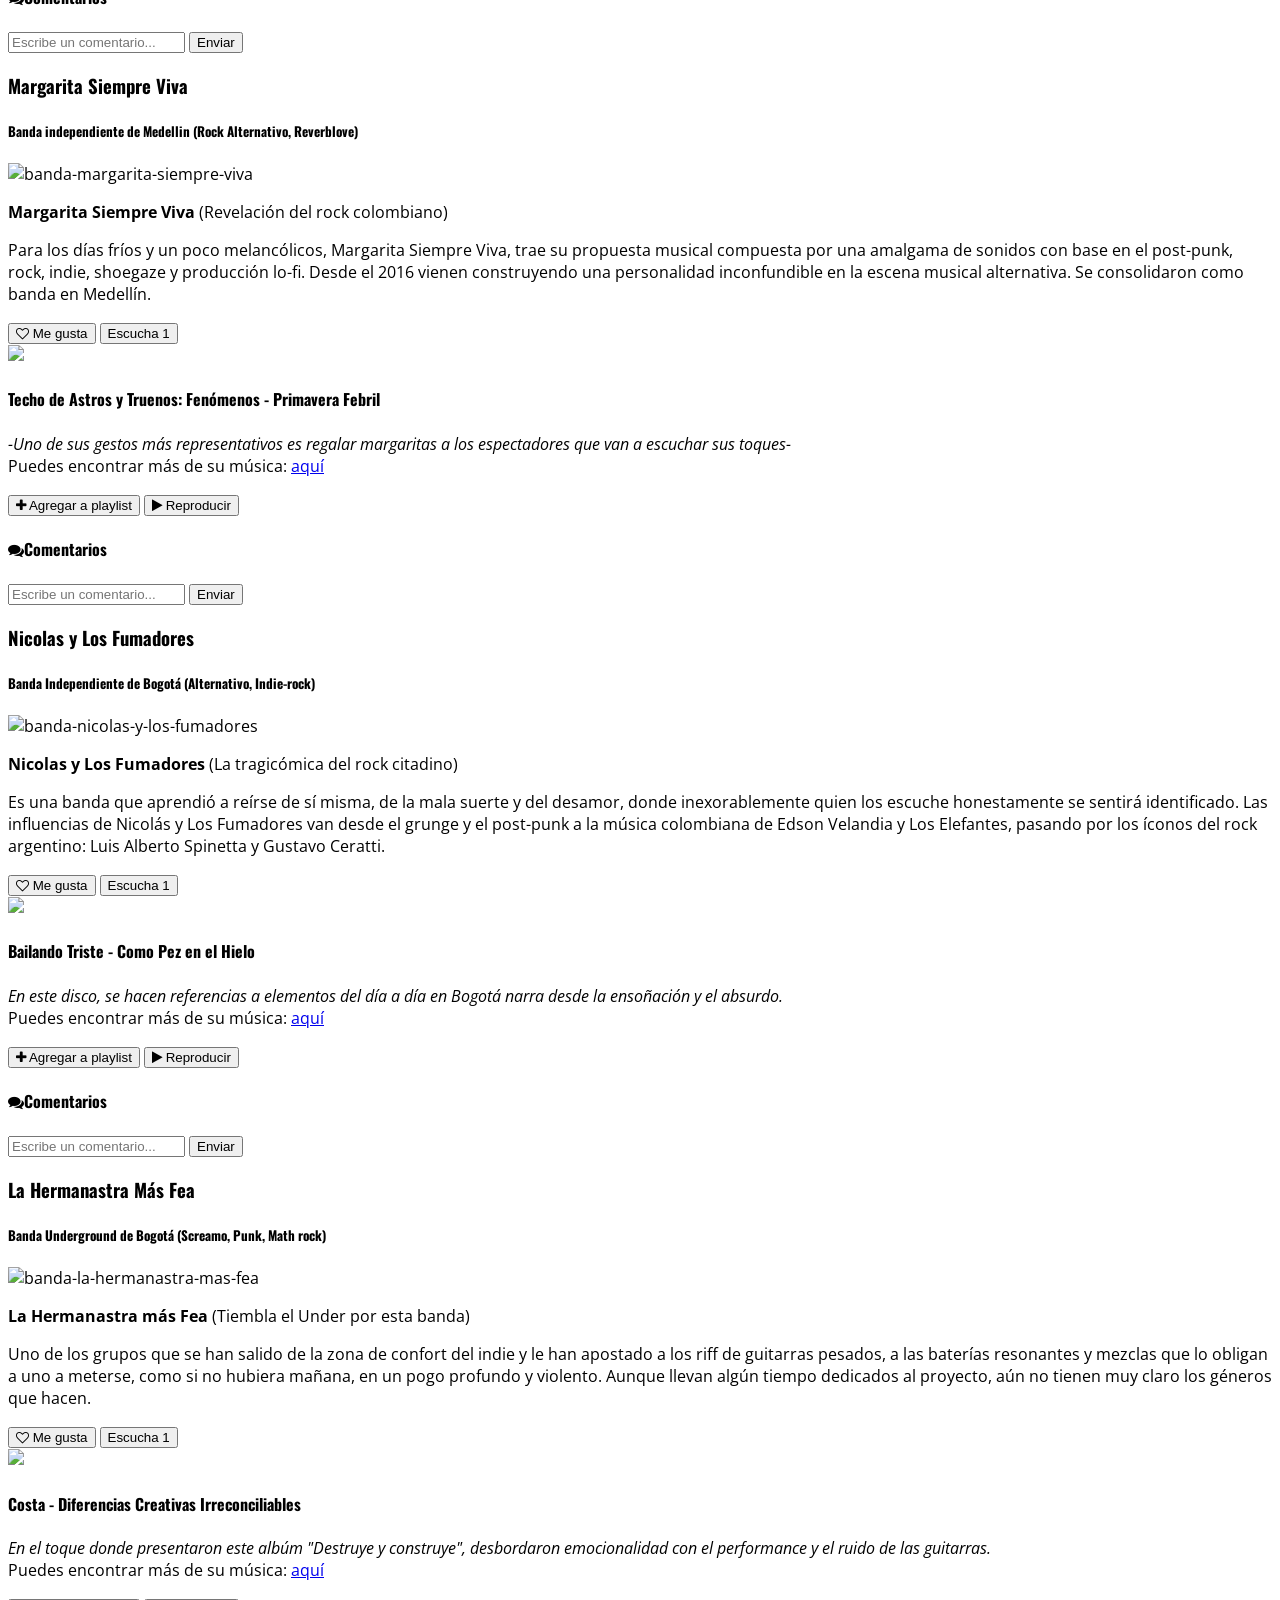
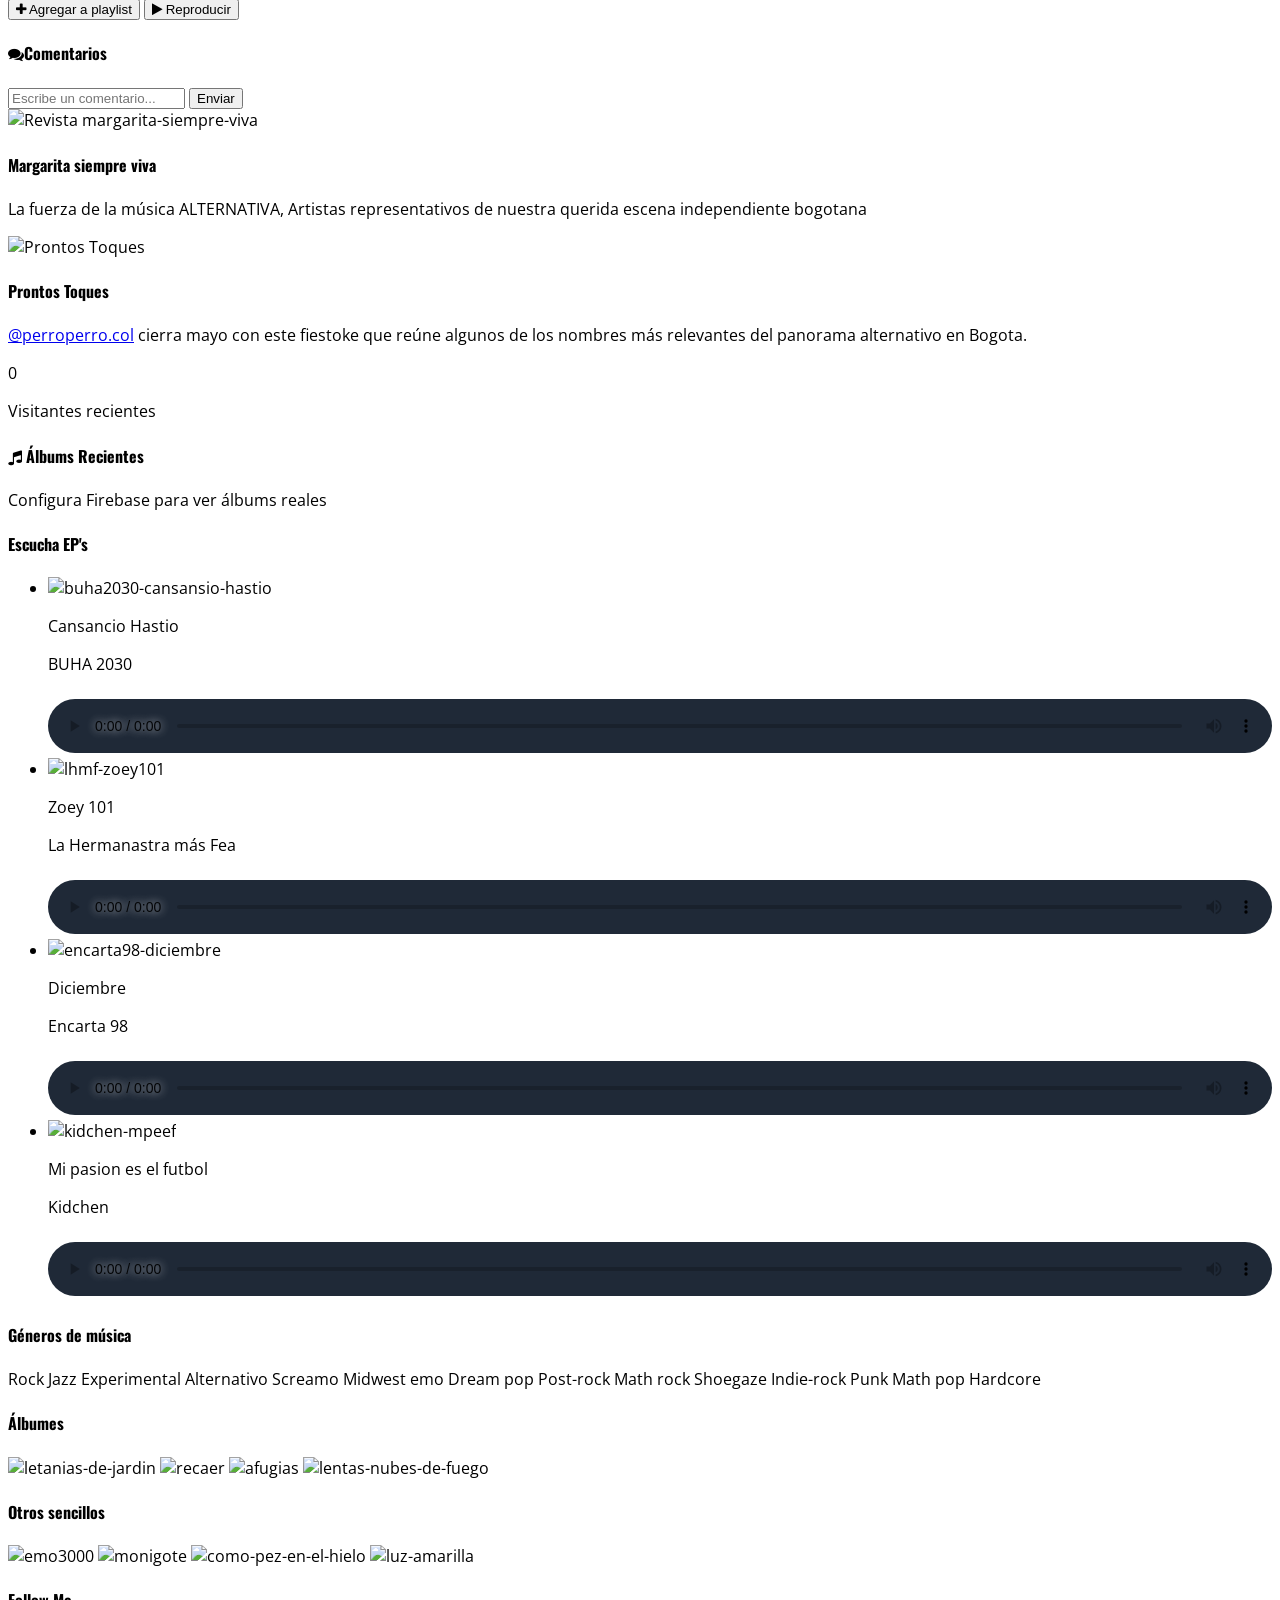
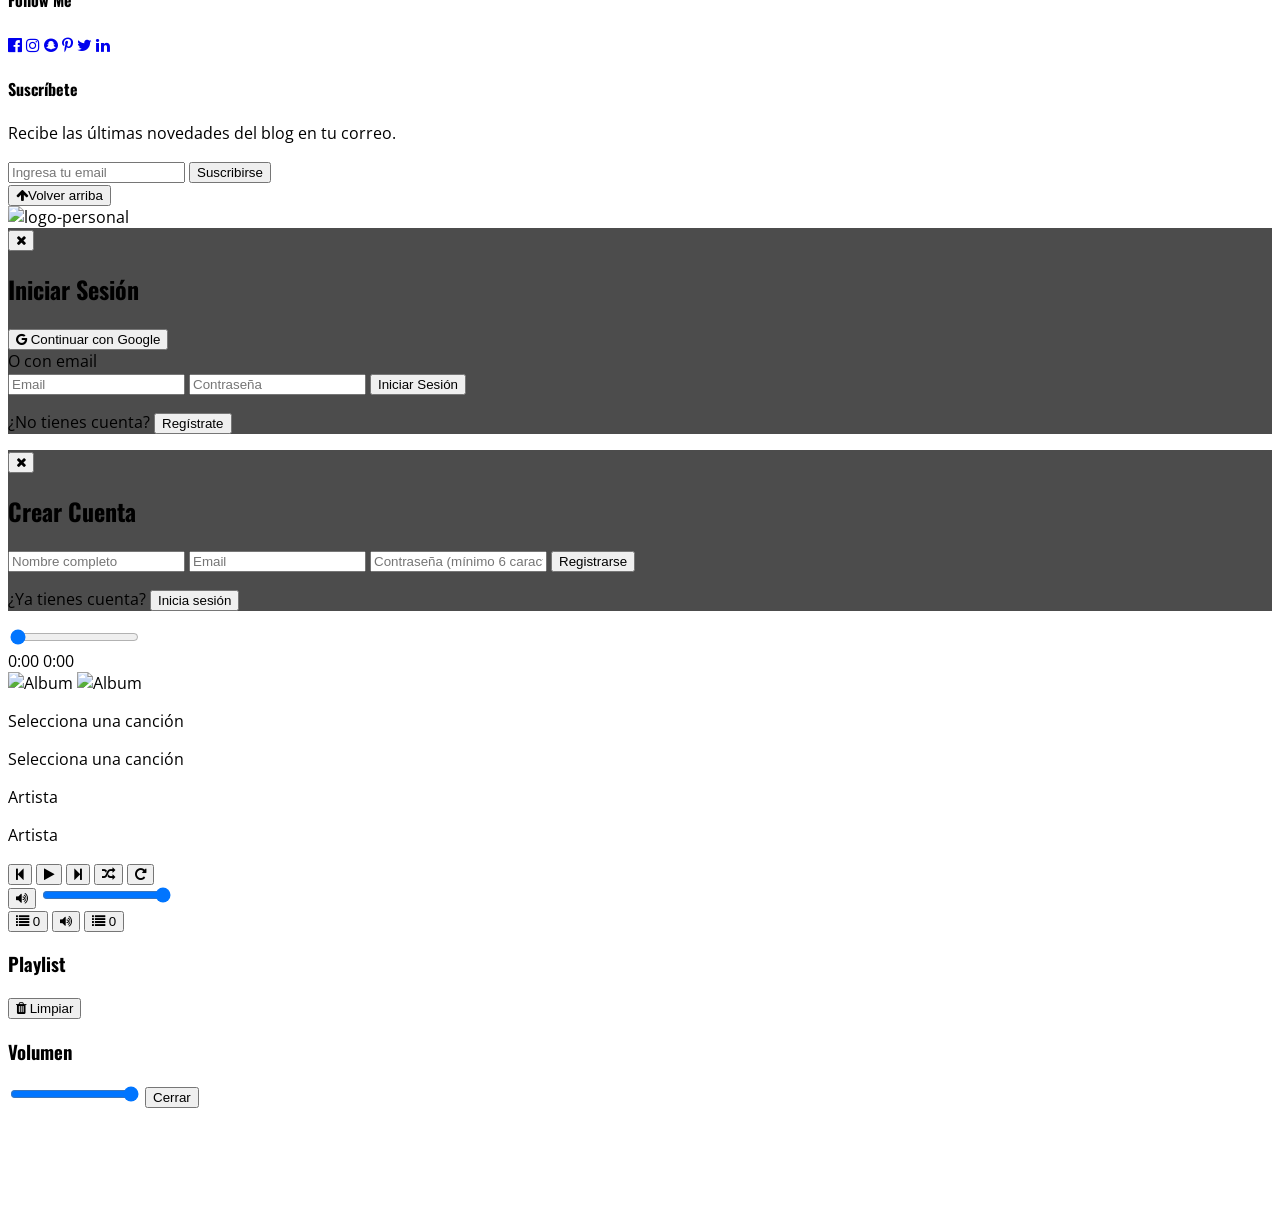
==== commit b97910fc: "add profile management and music player" ====
--- a/index.html
+++ b/index.html
@@ -1,617 +1,1106 @@
 <!DOCTYPE html>
 <html lang="es">
-<head>
-  <meta charset="UTF-8">
-  <meta name="viewport" content="width=device-width, initial-scale=1.0">
-  <title>Melomania Viva!</title>
-  
-  <!-- PWA Meta Tags -->
-  <meta name="description" content="Descubre nuevas bandas independientes de rock alternativo">
-  <meta name="theme-color" content="#9333ea">
-  <link rel="manifest" href="/manifest.json">
-  <link rel="icon" href="/img/music-heart.png">
-  
-  <!-- Apple PWA -->
-  <meta name="apple-mobile-web-app-capable" content="yes">
-  <meta name="apple-mobile-web-app-status-bar-style" content="black">
-  <meta name="apple-mobile-web-app-title" content="Melomania">
-  <link rel="apple-touch-icon" href="/img/music-heart.png">
-  
-  <!-- Tailwind CSS -->
-  <script src="https://cdn.tailwindcss.com"></script>
-  
-  <!-- Google Fonts -->
-  <link rel="stylesheet" href="https://fonts.googleapis.com/css?family=Oswald">
-  <link rel="stylesheet" href="https://fonts.googleapis.com/css?family=Open+Sans">
-  
-  <!-- Font Awesome -->
-  <link rel="stylesheet" href="https://cdnjs.cloudflare.com/ajax/libs/font-awesome/4.7.0/css/font-awesome.min.css">
-  
-  <!-- Custom CSS -->
-  <link rel="stylesheet" href="/css/custom.css">
-</head>
-
-<body class="bg-gray-50 text-gray-900">
-  
-  <!-- Social Media Navigation Bar -->
-  <nav class="bg-black text-white hidden md:flex items-center justify-between px-4 py-2">
-    <div class="flex items-center space-x-2">
-      <a href="#" class="hover:text-purple-400 transition"><i class="fa fa-facebook-official"></i></a>
-      <a href="#" class="hover:text-purple-400 transition"><i class="fa fa-instagram"></i></a>
-      <a href="#" class="hover:text-purple-400 transition"><i class="fa fa-snapchat"></i></a>
-      <a href="#" class="hover:text-purple-400 transition"><i class="fa fa-github"></i></a>
-      <a href="#" class="hover:text-purple-400 transition"><i class="fa fa-twitter"></i></a>
-      <a href="#" class="hover:text-purple-400 transition"><i class="fa fa-linkedin"></i></a>
+  <head>
+    <meta charset="UTF-8" />
+    <meta name="viewport" content="width=device-width, initial-scale=1.0" />
+    <title>Melomania Viva!</title>
+
+    <!-- PWA Meta Tags -->
+    <meta
+      name="description"
+      content="Descubre nuevas bandas independientes de rock alternativo"
+    />
+    <meta name="theme-color" content="#9333ea" />
+    <link rel="manifest" href="/manifest.json" />
+    <link rel="icon" href="/img/music-heart.png" />
+
+    <!-- Apple PWA -->
+    <meta name="apple-mobile-web-app-capable" content="yes" />
+    <meta name="apple-mobile-web-app-status-bar-style" content="black" />
+    <meta name="apple-mobile-web-app-title" content="Melomania" />
+    <link rel="apple-touch-icon" href="/img/music-heart.png" />
+
+    <!-- Tailwind CSS -->
+    <script src="https://cdn.tailwindcss.com"></script>
+
+    <!-- Google Fonts -->
+    <link
+      rel="stylesheet"
+      href="https://fonts.googleapis.com/css?family=Oswald"
+    />
+    <link
+      rel="stylesheet"
+      href="https://fonts.googleapis.com/css?family=Open+Sans"
+    />
+
+    <!-- Font Awesome -->
+    <link
+      rel="stylesheet"
+      href="https://cdnjs.cloudflare.com/ajax/libs/font-awesome/4.7.0/css/font-awesome.min.css"
+    />
+
+    <!-- Custom CSS -->
+    <link rel="stylesheet" href="/css/custom.css" />
+  </head>
+
+  <body class="bg-gray-50 text-gray-900">
+    <!-- Social Media Navigation Bar -->
+    <nav
+      class="bg-black text-white hidden md:flex items-center justify-between px-4 py-2"
+    >
+      <div class="flex items-center space-x-2">
+        <a href="#" class="hover:text-purple-400 transition"
+          ><i class="fa fa-facebook-official"></i
+        ></a>
+        <a href="#" class="hover:text-purple-400 transition"
+          ><i class="fa fa-instagram"></i
+        ></a>
+        <a href="#" class="hover:text-purple-400 transition"
+          ><i class="fa fa-snapchat"></i
+        ></a>
+        <a href="#" class="hover:text-purple-400 transition"
+          ><i class="fa fa-github"></i
+        ></a>
+        <a href="#" class="hover:text-purple-400 transition"
+          ><i class="fa fa-twitter"></i
+        ></a>
+        <a href="#" class="hover:text-purple-400 transition"
+          ><i class="fa fa-linkedin"></i
+        ></a>
+      </div>
+      <div class="flex items-center space-x-4">
+        <a href="albums.html" class="hover:text-purple-400 transition"
+          >Álbums</a
+        >
+        <div id="userInfo" class="hidden"></div>
+        <button
+          id="loginBtn"
+          onclick="toggleModal('loginModal')"
+          class="hover:text-purple-400 transition"
+        >
+          <i class="fa fa-user"></i> Ingresar
+        </button>
+        <a
+          href="profile.html"
+          class="hover:text-purple-400 transition"
+          title="Mi Perfil"
+        >
+          <i class="fa fa-user-circle"></i>
+        </a>
+      </div>
+    </nav>
+
+    <!-- Main Container -->
+    <div class="max-w-7xl mx-auto">
+      <!-- Header -->
+      <header class="bg-white text-center py-12 px-4">
+        <div class="flex justify-center items-center mb-4">
+          <img src="/img/skull.png" alt="logo" class="w-24 h-24" />
+        </div>
+        <h1 class="text-5xl md:text-6xl font-bold mb-2">Melomania Viva!</h1>
+        <h6 class="text-gray-600">
+          Conoce nuevas
+          <span class="bg-purple-600 text-white px-3 py-1 rounded"
+            >Bandas Independientes</span
+          >
+        </h6>
+      </header>
+
+      <!-- Hero Image Banner -->
+      <section
+        class="relative w-full h-96 bg-cover bg-center"
+        style="background-image: url('/img/banner.jpg')"
+      >
+        <div class="absolute inset-0 bg-black bg-opacity-40 flex items-center">
+          <div class="px-8">
+            <h1 class="text-white mb-2">
+              <span class="bg-purple-600 px-4 py-2 rounded-lg text-2xl"
+                >Indie Rock</span
+              >
+            </h1>
+            <h1 class="text-white text-5xl font-bold mb-4 hidden md:block">
+              <span class="bg-purple-600 px-6 py-3 rounded-lg">Reseñas</span>
+            </h1>
+            <button
+              onclick="toggleModal('loginModal')"
+              class="bg-white hover:bg-gray-100 text-black font-semibold px-8 py-3 rounded-lg transition"
+            >
+              INGRESAR
+            </button>
+          </div>
+        </div>
+      </section>
+
+      <!-- Main Content Grid -->
+      <div class="grid grid-cols-1 lg:grid-cols-3 gap-6 p-4 mt-6">
+        <!-- Left Column - Main Content (2/3 width) -->
+        <div class="lg:col-span-2 space-y-6">
+          <!-- Toques Recientes (New Section) -->
+          <section class="bg-white rounded-lg shadow-lg p-6">
+            <h2 class="text-3xl font-bold mb-4 flex items-center">
+              <i class="fa fa-calendar mr-2 text-purple-600"></i>
+              Toques Recientes
+            </h2>
+            <div
+              id="recentEventsContainer"
+              class="grid grid-cols-1 md:grid-cols-2 gap-4"
+            >
+              <!-- Events will be loaded dynamically -->
+            </div>
+          </section>
+
+          <!-- Noticias (New Section) -->
+          <section class="bg-white rounded-lg shadow-lg p-6">
+            <h2 class="text-3xl font-bold mb-4 flex items-center">
+              <i class="fa fa-newspaper-o mr-2 text-purple-600"></i>
+              Noticias
+            </h2>
+            <div id="newsContainer">
+              <!-- News will be loaded dynamically -->
+            </div>
+          </section>
+
+          <!-- Band: Distimia Agorafóbica -->
+          <article
+            class="bg-black text-white rounded-lg shadow-lg overflow-hidden"
+          >
+            <div class="p-6">
+              <div class="text-center mb-6">
+                <h3 class="text-3xl font-bold">Distimia Agorafóbica</h3>
+                <h5 class="text-gray-300 mt-2">
+                  Agrupación Independiente de Bogotá
+                  <span class="text-gray-400">(Rock Alternativo)</span>
+                </h5>
+              </div>
+
+              <img
+                src="/img/distimia-agorafobica.jpg"
+                alt="banda-distimia-agorafobica"
+                class="w-full rounded-lg mb-4"
+              />
+
+              <p class="text-gray-200 mb-4 leading-relaxed">
+                <strong>Distimia Agorafóbica</strong> es una agrupación
+                independiente de Bogotá compuesta por cuatro integrantes
+                Cristian Garzón en la voz, la guitarra ritmica y la composición,
+                Mateo Morales en los coros y la guitarra melodica, Heiber
+                Fernandez en la bateria y Carlos Bonilla en el bajo, en 2018
+                sacarón su primer EP "Afuegias" caracterizado por un sonido muy
+                melancólico, explorando tematicas como el desamor y la tusa.
+              </p>
+              <p class="text-gray-200 mb-4 leading-relaxed">
+                En canciones como cayendo y agorafobia definen el concepto de la
+                banda, su contenido musical hace referencia a problemas
+                emocionales, afecciones mentales y la juventud. Sus toques en
+                vivo invitan a entrar en un estado terapéutico para expresar las
+                emociones a través de su música, en su albúm Recaer tienen
+                influencias literarias y una muy buena dirección de arte.
+              </p>
+
+              <div class="flex items-center justify-between mt-6">
+                <button
+                  onclick="likeBand('distimia')"
+                  data-band-id="distimia"
+                  class="like-btn bg-white text-black hover:bg-gray-100 px-4 py-2 rounded transition"
+                >
+                  <i class="fa fa-heart-o"></i> Me gusta
+                </button>
+                <button
+                  onclick="toggleBlogSection('demo1')"
+                  class="bg-purple-600 hover:bg-purple-700 px-4 py-2 rounded transition"
+                >
+                  Escucha
+                  <span class="bg-white text-black px-2 py-1 rounded ml-2"
+                    >1</span
+                  >
+                </button>
+              </div>
+
+              <!-- Music Player Section -->
+              <div id="demo1" class="hidden mt-6 pt-6 border-t border-gray-700">
+                <div class="flex flex-col md:flex-row gap-4">
+                  <img src="/img/d-album2.jpg" class="w-32 h-32 rounded-lg" />
+                  <div class="flex-1">
+                    <h4 class="text-xl font-bold">
+                      Desespero <span class="text-gray-400">- Recaer</span>
+                    </h4>
+                    <p class="text-gray-300 text-sm mb-3">
+                      <i
+                        >"Esta es nuestra propuesta, hecha con mucho amor y
+                        cariño a pesar de lo cínicos que somos"</i
+                      ><br />
+                      Puedes encontrar más de su música:
+                      <a
+                        href="https://distimiagorafobica.bandcamp.com/album/afugias"
+                        target="_blank"
+                        class="text-purple-400 hover:text-purple-300"
+                        >aquí</a
+                      >
+                    </p>
+                    <div class="flex gap-2 mb-3">
+                      <button
+                        onclick="addBandTrackToPlaylist('distimia', 0)"
+                        class="bg-purple-600 hover:bg-purple-700 text-white px-4 py-2 rounded text-sm transition"
+                      >
+                        <i class="fa fa-plus"></i> Agregar a playlist
+                      </button>
+                      <button
+                        onclick="playBandTrack('distimia', 0)"
+                        class="bg-green-600 hover:bg-green-700 text-white px-4 py-2 rounded text-sm transition"
+                      >
+                        <i class="fa fa-play"></i> Reproducir
+                      </button>
+                    </div>
+        
+                  </div>
+                </div>
+
+                <!-- Comments Section -->
+                <div class="mt-6 pt-6 border-t border-gray-700">
+                  <h4 class="text-xl font-bold mb-4">
+                    <i class="fa fa-comments mr-2"></i>Comentarios
+                  </h4>
+                  <div id="comments-distimia" class="mb-4">
+                    <!-- Comments loaded dynamically -->
+                  </div>
+                  <div class="flex gap-2">
+                    <input
+                      type="text"
+                      id="comment-input-distimia"
+                      placeholder="Escribe un comentario..."
+                      class="flex-1 px-4 py-2 rounded bg-gray-800 text-white border border-gray-700 focus:outline-none focus:border-purple-500"
+                    />
+                    <button
+                      onclick="addComment('distimia')"
+                      class="bg-purple-600 hover:bg-purple-700 px-6 py-2 rounded transition"
+                    >
+                      Enviar
+                    </button>
+                  </div>
+                </div>
+              </div>
+            </div>
+          </article>
+
+          <!-- Band: Margarita Siempre Viva -->
+          <article
+            class="bg-gray-200 text-gray-900 rounded-lg shadow-lg overflow-hidden"
+          >
+            <div class="p-6">
+              <div class="text-center mb-6">
+                <h3 class="text-3xl font-bold">Margarita Siempre Viva</h3>
+                <h5 class="text-gray-700 mt-2">
+                  Banda independiente de Medellin
+                  <span class="text-gray-600"
+                    >(Rock Alternativo, Reverblove)</span
+                  >
+                </h5>
+              </div>
+
+              <img
+                src="/img/margarita-siempre-viva.jpg"
+                alt="banda-margarita-siempre-viva"
+                class="w-full rounded-lg mb-4"
+              />
+
+              <p class="text-gray-800 mb-4 leading-relaxed">
+                <strong>Margarita Siempre Viva</strong> (Revelación del rock
+                colombiano)
+              </p>
+              <p class="text-gray-800 mb-4 leading-relaxed">
+                Para los días fríos y un poco melancólicos, Margarita Siempre
+                Viva, trae su propuesta musical compuesta por una amalgama de
+                sonidos con base en el post-punk, rock, indie, shoegaze y
+                producción lo-fi. Desde el 2016 vienen construyendo una
+                personalidad inconfundible en la escena musical alternativa. Se
+                consolidaron como banda en Medellín.
+              </p>
+
+              <div class="flex items-center justify-between mt-6">
+                <button
+                  onclick="likeBand('margarita')"
+                  data-band-id="margarita"
+                  class="like-btn bg-black text-white hover:bg-gray-800 px-4 py-2 rounded transition"
+                >
+                  <i class="fa fa-heart-o"></i> Me gusta
+                </button>
+                <button
+                  onclick="toggleBlogSection('demo2')"
+                  class="bg-black hover:bg-gray-800 text-white px-4 py-2 rounded transition"
+                >
+                  Escucha
+                  <span class="bg-white text-black px-2 py-1 rounded ml-2"
+                    >1</span
+                  >
+                </button>
+              </div>
+
+              <div id="demo2" class="hidden mt-6 pt-6 border-t border-gray-400">
+                <div class="flex flex-col md:flex-row gap-4">
+                  <img src="/img/album4.jpg" class="w-32 h-32 rounded-lg" />
+                  <div class="flex-1">
+                    <h4 class="text-xl font-bold">
+                      Techo de Astros y Truenos: Fenómenos
+                      <span class="text-gray-600">- Primavera Febril</span>
+                    </h4>
+                    <p class="text-gray-700 text-sm mb-3">
+                      <i
+                        >-Uno de sus gestos más representativos es regalar
+                        margaritas a los espectadores que van a escuchar sus
+                        toques-</i
+                      ><br />
+                      Puedes encontrar más de su música:
+                      <a
+                        href="https://soundcloud.com/margaritasiempreviva"
+                        target="_blank"
+                        class="text-purple-600 hover:text-purple-700"
+                        >aquí</a
+                      >
+                    </p>
+                    <div class="flex gap-2 mb-3">
+                      <button
+                        onclick="addBandTrackToPlaylist('margarita', 0)"
+                        class="bg-purple-600 hover:bg-purple-700 text-white px-4 py-2 rounded text-sm transition"
+                      >
+                        <i class="fa fa-plus"></i> Agregar a playlist
+                      </button>
+                      <button
+                        onclick="playBandTrack('margarita', 0)"
+                        class="bg-green-600 hover:bg-green-700 text-white px-4 py-2 rounded text-sm transition"
+                      >
+                        <i class="fa fa-play"></i> Reproducir
+                      </button>
+                    </div>
+               
+                  </div>
+                </div>
+
+                <div class="mt-6 pt-6 border-t border-gray-400">
+                  <h4 class="text-xl font-bold mb-4">
+                    <i class="fa fa-comments mr-2"></i>Comentarios
+                  </h4>
+                  <div id="comments-margarita" class="mb-4"></div>
+                  <div class="flex gap-2">
+                    <input
+                      type="text"
+                      id="comment-input-margarita"
+                      placeholder="Escribe un comentario..."
+                      class="flex-1 px-4 py-2 rounded border border-gray-400 focus:outline-none focus:border-purple-500"
+                    />
+                    <button
+                      onclick="addComment('margarita')"
+                      class="bg-black hover:bg-gray-800 text-white px-6 py-2 rounded transition"
+                    >
+                      Enviar
+                    </button>
+                  </div>
+                </div>
+              </div>
+            </div>
+          </article>
+
+          <!-- Band: Nicolas y Los Fumadores -->
+          <article
+            class="bg-black text-white rounded-lg shadow-lg overflow-hidden"
+          >
+            <div class="p-6">
+              <div class="text-center mb-6">
+                <h3 class="text-3xl font-bold">Nicolas y Los Fumadores</h3>
+                <h5 class="text-gray-300 mt-2">
+                  Banda Independiente de Bogotá
+                  <span class="text-gray-400">(Alternativo, Indie-rock)</span>
+                </h5>
+              </div>
+
+              <img
+                src="/img/nicolas-y-los-fumadores.jpg"
+                alt="banda-nicolas-y-los-fumadores"
+                class="w-full rounded-lg mb-4"
+              />
+
+              <p class="text-gray-200 mb-4 leading-relaxed">
+                <strong>Nicolas y Los Fumadores</strong> (La tragicómica del
+                rock citadino)
+              </p>
+              <p class="text-gray-200 mb-4 leading-relaxed">
+                Es una banda que aprendió a reírse de sí misma, de la mala
+                suerte y del desamor, donde inexorablemente quien los escuche
+                honestamente se sentirá identificado. Las influencias de Nicolás
+                y Los Fumadores van desde el grunge y el post-punk a la música
+                colombiana de Edson Velandia y Los Elefantes, pasando por los
+                íconos del rock argentino: Luis Alberto Spinetta y Gustavo
+                Ceratti.
+              </p>
+
+              <div class="flex items-center justify-between mt-6">
+                <button
+                  onclick="likeBand('nicolas')"
+                  data-band-id="nicolas"
+                  class="like-btn bg-white text-black hover:bg-gray-100 px-4 py-2 rounded transition"
+                >
+                  <i class="fa fa-heart-o"></i> Me gusta
+                </button>
+                <button
+                  onclick="toggleBlogSection('demo3')"
+                  class="bg-purple-600 hover:bg-purple-700 px-4 py-2 rounded transition"
+                >
+                  Escucha
+                  <span class="bg-white text-black px-2 py-1 rounded ml-2"
+                    >1</span
+                  >
+                </button>
+              </div>
+
+              <div id="demo3" class="hidden mt-6 pt-6 border-t border-gray-700">
+                <div class="flex flex-col md:flex-row gap-4">
+                  <img src="/img/n-album3.jpeg" class="w-32 h-32 rounded-lg" />
+                  <div class="flex-1">
+                    <h4 class="text-xl font-bold">
+                      Bailando Triste
+                      <span class="text-gray-400">- Como Pez en el Hielo</span>
+                    </h4>
+                    <p class="text-gray-300 text-sm mb-3">
+                      <i
+                        >En este disco, se hacen referencias a elementos del día
+                        a día en Bogotá narra desde la ensoñación y el
+                        absurdo.</i
+                      ><br />
+                      Puedes encontrar más de su música:
+                      <a
+                        href="https://los-fumadores.bandcamp.com/album/como-pez-en-el-hielo"
+                        target="_blank"
+                        class="text-purple-400 hover:text-purple-300"
+                        >aquí</a
+                      >
+                    </p>
+                    <div class="flex gap-2 mb-3">
+                      <button
+                        onclick="addBandTrackToPlaylist('nicolas', 0)"
+                        class="bg-purple-600 hover:bg-purple-700 text-white px-4 py-2 rounded text-sm transition"
+                      >
+                        <i class="fa fa-plus"></i> Agregar a playlist
+                      </button>
+                      <button
+                        onclick="playBandTrack('nicolas', 0)"
+                        class="bg-green-600 hover:bg-green-700 text-white px-4 py-2 rounded text-sm transition"
+                      >
+                        <i class="fa fa-play"></i> Reproducir
+                      </button>
+                    </div>
+                
+                  </div>
+                </div>
+
+                <div class="mt-6 pt-6 border-t border-gray-700">
+                  <h4 class="text-xl font-bold mb-4">
+                    <i class="fa fa-comments mr-2"></i>Comentarios
+                  </h4>
+                  <div id="comments-nicolas" class="mb-4"></div>
+                  <div class="flex gap-2">
+                    <input
+                      type="text"
+                      id="comment-input-nicolas"
+                      placeholder="Escribe un comentario..."
+                      class="flex-1 px-4 py-2 rounded bg-gray-800 text-white border border-gray-700 focus:outline-none focus:border-purple-500"
+                    />
+                    <button
+                      onclick="addComment('nicolas')"
+                      class="bg-purple-600 hover:bg-purple-700 px-6 py-2 rounded transition"
+                    >
+                      Enviar
+                    </button>
+                  </div>
+                </div>
+              </div>
+            </div>
+          </article>
+
+          <!-- Band: La Hermanastra Más Fea -->
+          <article
+            class="bg-gray-200 text-gray-900 rounded-lg shadow-lg overflow-hidden"
+          >
+            <div class="p-6">
+              <div class="text-center mb-6">
+                <h3 class="text-3xl font-bold">La Hermanastra Más Fea</h3>
+                <h5 class="text-gray-700 mt-2">
+                  Banda Underground de Bogotá
+                  <span class="text-gray-600">(Screamo, Punk, Math rock)</span>
+                </h5>
+              </div>
+
+              <img
+                src="/img/lhmf2.jpg"
+                alt="banda-la-hermanastra-mas-fea"
+                class="w-full rounded-lg mb-4"
+              />
+
+              <p class="text-gray-800 mb-4 leading-relaxed">
+                <strong>La Hermanastra más Fea</strong> (Tiembla el Under por
+                esta banda)
+              </p>
+              <p class="text-gray-800 mb-4 leading-relaxed">
+                Uno de los grupos que se han salido de la zona de confort del
+                indie y le han apostado a los riff de guitarras pesados, a las
+                baterías resonantes y mezclas que lo obligan a uno a meterse,
+                como si no hubiera mañana, en un pogo profundo y violento.
+                Aunque llevan algún tiempo dedicados al proyecto, aún no tienen
+                muy claro los géneros que hacen.
+              </p>
+
+              <div class="flex items-center justify-between mt-6">
+                <button
+                  onclick="likeBand('lhmf')"
+                  data-band-id="lhmf"
+                  class="like-btn bg-black text-white hover:bg-gray-800 px-4 py-2 rounded transition"
+                >
+                  <i class="fa fa-heart-o"></i> Me gusta
+                </button>
+                <button
+                  onclick="toggleBlogSection('demo4')"
+                  class="bg-black hover:bg-gray-800 text-white px-4 py-2 rounded transition"
+                >
+                  Escucha
+                  <span class="bg-white text-black px-2 py-1 rounded ml-2"
+                    >1</span
+                  >
+                </button>
+              </div>
+
+              <div id="demo4" class="hidden mt-6 pt-6 border-t border-gray-400">
+                <div class="flex flex-col md:flex-row gap-4">
+                  <img
+                    src="/img/lhmf-album3.jpg"
+                    class="w-32 h-32 rounded-lg"
+                  />
+                  <div class="flex-1">
+                    <h4 class="text-xl font-bold">
+                      Costa
+                      <span class="text-gray-600"
+                        >- Diferencias Creativas Irreconciliables</span
+                      >
+                    </h4>
+                    <p class="text-gray-700 text-sm mb-3">
+                      <i
+                        >En el toque donde presentaron este albúm "Destruye y
+                        construye", desbordaron emocionalidad con el performance
+                        y el ruido de las guitarras.</i
+                      ><br />
+                      Puedes encontrar más de su música:
+                      <a
+                        href="https://lahermanastramasfea.bandcamp.com"
+                        target="_blank"
+                        class="text-purple-600 hover:text-purple-700"
+                        >aquí</a
+                      >
+                    </p>
+                    <div class="flex gap-2 mb-3">
+                      <button
+                        onclick="addBandTrackToPlaylist('lhmf', 0)"
+                        class="bg-purple-600 hover:bg-purple-700 text-white px-4 py-2 rounded text-sm transition"
+                      >
+                        <i class="fa fa-plus"></i> Agregar a playlist
+                      </button>
+                      <button
+                        onclick="playBandTrack('lhmf', 0)"
+                        class="bg-green-600 hover:bg-green-700 text-white px-4 py-2 rounded text-sm transition"
+                      >
+                        <i class="fa fa-play"></i> Reproducir
+                      </button>
+                    </div>
+              
+                  </div>
+                </div>
+
+                <div class="mt-6 pt-6 border-t border-gray-400">
+                  <h4 class="text-xl font-bold mb-4">
+                    <i class="fa fa-comments mr-2"></i>Comentarios
+                  </h4>
+                  <div id="comments-lhmf" class="mb-4"></div>
+                  <div class="flex gap-2">
+                    <input
+                      type="text"
+                      id="comment-input-lhmf"
+                      placeholder="Escribe un comentario..."
+                      class="flex-1 px-4 py-2 rounded border border-gray-400 focus:outline-none focus:border-purple-500"
+                    />
+                    <button
+                      onclick="addComment('lhmf')"
+                      class="bg-black hover:bg-gray-800 text-white px-6 py-2 rounded transition"
+                    >
+                      Enviar
+                    </button>
+                  </div>
+                </div>
+              </div>
+            </div>
+          </article>
+        </div>
+
+        <!-- Right Column - Sidebar (1/3 width) -->
+        <aside class="space-y-6">
+          <!-- Featured Article -->
+          <div class="bg-white rounded-lg shadow-lg overflow-hidden">
+            <img
+              src="/img/revista.jpg"
+              alt="Revista margarita-siempre-viva"
+              class="w-full grayscale hover:grayscale-0 transition"
+            />
+            <div class="bg-black text-white p-4">
+              <h4 class="text-xl font-bold mb-2">Margarita siempre viva</h4>
+              <p class="text-gray-300 text-sm">
+                La fuerza de la música ALTERNATIVA, Artistas representativos de
+                nuestra querida escena independiente bogotana
+              </p>
+            </div>
+          </div>
+
+          <!-- Upcoming Event -->
+          <div class="bg-white rounded-lg shadow-lg overflow-hidden">
+            <img src="/img/fiestoke.jpg" alt="Prontos Toques" class="w-full" />
+            <div class="bg-black text-white p-4">
+              <h4 class="text-xl font-bold mb-2">Prontos Toques</h4>
+              <p class="text-gray-300 text-sm">
+                <a
+                  href="https://www.instagram.com/p/CsELT6bOwRr/?igshid=NTc4MTIwNjQ2YQ%3D%3D"
+                  target="_blank"
+                  class="text-purple-400 hover:text-purple-300"
+                  >@perroperro.col</a
+                >
+                cierra mayo con este fiestoke que reúne algunos de los nombres
+                más relevantes del panorama alternativo en Bogota.
+              </p>
+            </div>
+          </div>
+
+          <!-- Visitor Stats (New Section) -->
+          <div id="visitorStats">
+            <!-- Stats loaded dynamically -->
+          </div>
+
+          <!-- Recent Albums (New Section) -->
+          <div class="bg-white rounded-lg shadow-lg p-6">
+            <h4 class="text-xl font-bold mb-4 flex items-center">
+              <i class="fa fa-music mr-2 text-purple-600"></i>
+              Álbums Recientes
+            </h4>
+            <div id="recentAlbumsContainer">
+              <!-- Albums loaded dynamically -->
+            </div>
+          </div>
+
+          <!-- Listen to EPs -->
+          <div class="bg-white rounded-lg shadow-lg overflow-hidden">
+            <div class="bg-black text-white p-4">
+              <h4 class="text-xl font-bold">Escucha EP's</h4>
+            </div>
+            <ul class="divide-y divide-gray-200">
+              <li class="p-4 hover:bg-gray-50 transition">
+                <div class="flex gap-3">
+                  <img
+                    src="/img/buha-album1.jpg"
+                    alt="buha2030-cansansio-hastio"
+                    class="w-16 h-16 rounded"
+                  />
+                  <div class="flex-1">
+                    <p class="font-semibold">Cansancio Hastio</p>
+                    <p class="text-sm text-gray-600">BUHA 2030</p>
+                    <audio controls class="w-full mt-2">
+                      <source src="/music/cansancio-hastio.mp3" type="audio/mp3" />
+                    </audio>
+                  </div>
+                </div>
+              </li>
+              <li class="p-4 hover:bg-gray-50 transition">
+                <div class="flex gap-3">
+                  <img
+                    src="/img/lhmf-album4.jpg"
+                    alt="lhmf-zoey101"
+                    class="w-16 h-16 rounded"
+                  />
+                  <div class="flex-1">
+                    <p class="font-semibold">Zoey 101</p>
+                    <p class="text-sm text-gray-600">La Hermanastra más Fea</p>
+                    <audio controls class="w-full mt-2">
+                      <source src="/music/zoey101.mp3" type="audio/mp3" />
+                    </audio>
+                  </div>
+                </div>
+              </li>
+              <li class="p-4 hover:bg-gray-50 transition">
+                <div class="flex gap-3">
+                  <img
+                    src="/img/encarta-album1.jpeg"
+                    alt="encarta98-diciembre"
+                    class="w-16 h-16 rounded"
+                  />
+                  <div class="flex-1">
+                    <p class="font-semibold">Diciembre</p>
+                    <p class="text-sm text-gray-600">Encarta 98</p>
+                    <audio controls class="w-full mt-2">
+                      <source src="/music/diciembre.mp3" type="audio/mp3" />
+                    </audio>
+                  </div>
+                </div>
+              </li>
+              <li class="p-4 hover:bg-gray-50 transition">
+                <div class="flex gap-3">
+                  <img
+                    src="/img/mi-pasion-es-el-futbol.jpg"
+                    alt="kidchen-mpeef"
+                    class="w-16 h-16 rounded sepia"
+                  />
+                  <div class="flex-1">
+                    <p class="font-semibold">Mi pasion es el futbol</p>
+                    <p class="text-sm text-gray-600">Kidchen</p>
+                    <audio controls class="w-full mt-2">
+                      <source src="/music/kidchen.mp3" type="audio/mp3" />
+                    </audio>
+                  </div>
+                </div>
+              </li>
+            </ul>
+          </div>
+
+          <!-- Genre Tags -->
+          <div class="bg-white rounded-lg shadow-lg overflow-hidden">
+            <div class="bg-black text-white p-4">
+              <h4 class="text-xl font-bold">Géneros de música</h4>
+            </div>
+            <div class="p-4">
+              <div class="flex flex-wrap gap-2">
+                <span class="bg-black text-white px-3 py-1 rounded-full text-sm"
+                  >Rock</span
+                >
+                <span
+                  class="bg-gray-300 text-gray-700 px-3 py-1 rounded-full text-sm"
+                  >Jazz</span
+                >
+                <span
+                  class="bg-gray-300 text-gray-700 px-3 py-1 rounded-full text-sm"
+                  >Experimental</span
+                >
+                <span
+                  class="bg-gray-300 text-gray-700 px-3 py-1 rounded-full text-sm"
+                  >Alternativo</span
+                >
+                <span
+                  class="bg-gray-300 text-gray-700 px-3 py-1 rounded-full text-sm"
+                  >Screamo</span
+                >
+                <span
+                  class="bg-gray-300 text-gray-700 px-3 py-1 rounded-full text-sm"
+                  >Midwest emo</span
+                >
+                <span
+                  class="bg-gray-300 text-gray-700 px-3 py-1 rounded-full text-sm"
+                  >Dream pop</span
+                >
+                <span
+                  class="bg-gray-300 text-gray-700 px-3 py-1 rounded-full text-sm"
+                  >Post-rock</span
+                >
+                <span
+                  class="bg-gray-300 text-gray-700 px-3 py-1 rounded-full text-sm"
+                  >Math rock</span
+                >
+                <span
+                  class="bg-gray-300 text-gray-700 px-3 py-1 rounded-full text-sm"
+                  >Shoegaze</span
+                >
+                <span
+                  class="bg-gray-300 text-gray-700 px-3 py-1 rounded-full text-sm"
+                  >Indie-rock</span
+                >
+                <span
+                  class="bg-gray-300 text-gray-700 px-3 py-1 rounded-full text-sm"
+                  >Punk</span
+                >
+                <span
+                  class="bg-gray-300 text-gray-700 px-3 py-1 rounded-full text-sm"
+                  >Math pop</span
+                >
+                <span
+                  class="bg-gray-300 text-gray-700 px-3 py-1 rounded-full text-sm"
+                  >Hardcore</span
+                >
+              </div>
+            </div>
+          </div>
+
+          <!-- Albums Gallery -->
+          <div class="bg-white rounded-lg shadow-lg overflow-hidden">
+            <div class="bg-black text-white p-4">
+              <h4 class="text-xl font-bold">Álbumes</h4>
+            </div>
+            <div class="p-4 grid grid-cols-2 gap-3">
+              <img
+                src="/img/album1.jpg"
+                alt="letanias-de-jardin"
+                class="w-full rounded hover:scale-105 transition"
+              />
+              <img
+                src="/img/d-album3.jpg"
+                alt="recaer"
+                class="w-full rounded hover:scale-105 transition"
+              />
+              <img
+                src="/img/d-album1.jpg"
+                alt="afugias"
+                class="w-full rounded hover:scale-105 transition"
+              />
+              <img
+                src="/img/album3.jpg"
+                alt="lentas-nubes-de-fuego"
+                class="w-full rounded hover:scale-105 transition"
+              />
+            </div>
+          </div>
+
+          <!-- Other Singles -->
+          <div class="bg-white rounded-lg shadow-lg overflow-hidden">
+            <div class="bg-black text-white p-4">
+              <h4 class="text-xl font-bold">Otros sencillos</h4>
+            </div>
+            <div class="p-4 grid grid-cols-2 gap-3">
+              <img
+                src="/img/encarta-album2.jpeg"
+                alt="emo3000"
+                class="w-full rounded hover:scale-105 transition"
+              />
+              <img
+                src="/img/basura-astillada.jpg"
+                alt="monigote"
+                class="w-full rounded hover:scale-105 transition"
+              />
+              <img
+                src="/img/n-album2.jpeg"
+                alt="como-pez-en-el-hielo"
+                class="w-full rounded hover:scale-105 transition"
+              />
+              <img
+                src="/img/kid-album2.jpg"
+                alt="luz-amarilla"
+                class="w-full rounded hover:scale-105 transition"
+              />
+            </div>
+          </div>
+
+          <!-- Social Follow -->
+          <div class="bg-white rounded-lg shadow-lg overflow-hidden">
+            <div class="bg-black text-white p-4">
+              <h4 class="text-xl font-bold">Follow Me</h4>
+            </div>
+            <div class="p-4 flex justify-center gap-4 text-3xl">
+              <a href="#" class="text-gray-700 hover:text-purple-600 transition"
+                ><i class="fa fa-facebook-official"></i
+              ></a>
+              <a href="#" class="text-gray-700 hover:text-purple-600 transition"
+                ><i class="fa fa-instagram"></i
+              ></a>
+              <a href="#" class="text-gray-700 hover:text-purple-600 transition"
+                ><i class="fa fa-snapchat"></i
+              ></a>
+              <a href="#" class="text-gray-700 hover:text-purple-600 transition"
+                ><i class="fa fa-pinterest-p"></i
+              ></a>
+              <a href="#" class="text-gray-700 hover:text-purple-600 transition"
+                ><i class="fa fa-twitter"></i
+              ></a>
+              <a href="#" class="text-gray-700 hover:text-purple-600 transition"
+                ><i class="fa fa-linkedin"></i
+              ></a>
+            </div>
+          </div>
+
+          <!-- Newsletter Subscribe -->
+          <div class="bg-white rounded-lg shadow-lg overflow-hidden">
+            <div class="bg-black text-white p-4">
+              <h4 class="text-xl font-bold">Suscríbete</h4>
+            </div>
+            <div class="p-4">
+              <p class="text-gray-700 mb-4">
+                Recibe las últimas novedades del blog en tu correo.
+              </p>
+              <form id="subscribeForm">
+                <input
+                  type="email"
+                  name="email"
+                  placeholder="Ingresa tu email"
+                  required
+                  class="w-full px-4 py-2 border border-gray-300 rounded mb-3 focus:outline-none focus:border-purple-500"
+                />
+                <button
+                  type="submit"
+                  class="w-full bg-purple-600 hover:bg-purple-700 text-white font-semibold py-2 rounded transition"
+                >
+                  Suscribirse
+                </button>
+              </form>
+            </div>
+          </div>
+        </aside>
+      </div>
     </div>
-    <div class="flex items-center space-x-4">
-      <div id="userInfo" class="hidden"></div>
-      <button id="loginBtn" onclick="toggleModal('loginModal')" class="hover:text-purple-400 transition">
-        <i class="fa fa-user"></i> Ingresar
-      </button>
-      <a href="#" class="hover:text-purple-400 transition"><i class="fa fa-headphones"></i></a>
-    </div>
-  </nav>
-
-  <!-- Main Container -->
-  <div class="max-w-7xl mx-auto">
-    
-    <!-- Header -->
-    <header class="bg-white text-center py-12 px-4">
-      <div class="flex justify-center items-center mb-4">
-        <img src="/img/skull.png" alt="logo" class="w-24 h-24">
+
+    <!-- Footer -->
+    <footer class="bg-black text-white py-12 mt-12">
+      <div class="max-w-7xl mx-auto px-4 text-center">
+        <button
+          onclick="window.scrollTo({top: 0, behavior: 'smooth'})"
+          class="bg-white text-black hover:bg-gray-100 px-6 py-3 rounded-lg mb-6 transition"
+        >
+          <i class="fa fa-arrow-up mr-2"></i>Volver arriba
+        </button>
+        <div class="mt-6">
+          <img
+            src="/img/Sticker.png"
+            alt="logo-personal"
+            class="w-32 mx-auto"
+          />
+        </div>
       </div>
-      <h1 class="text-5xl md:text-6xl font-bold mb-2">Melomania Viva!</h1>
-      <h6 class="text-gray-600">Conoce nuevas <span class="bg-purple-600 text-white px-3 py-1 rounded">Bandas Independientes</span></h6>
-    </header>
-
-    <!-- Hero Image Banner -->
-    <section class="relative w-full h-96 bg-cover bg-center" style="background-image: url('/img/banner.jpg');">
-      <div class="absolute inset-0 bg-black bg-opacity-40 flex items-center">
-        <div class="px-8">
-          <h1 class="text-white mb-2"><span class="bg-purple-600 px-4 py-2 rounded-lg text-2xl">Indie Rock</span></h1>
-          <h1 class="text-white text-5xl font-bold mb-4 hidden md:block"><span class="bg-purple-600 px-6 py-3 rounded-lg">Reseñas</span></h1>
-          <button onclick="toggleModal('loginModal')" class="bg-white hover:bg-gray-100 text-black font-semibold px-8 py-3 rounded-lg transition">
-            INGRESAR
+    </footer>
+
+    <!-- Login Modal -->
+    <div
+      id="loginModal"
+      data-modal
+      class="hidden fixed inset-0 z-50 modal-backdrop flex items-center justify-center p-4"
+    >
+      <div class="bg-white rounded-lg shadow-2xl max-w-md w-full p-8 relative">
+        <button
+          onclick="toggleModal('loginModal')"
+          class="absolute top-4 right-4 text-gray-500 hover:text-gray-700 text-2xl"
+        >
+          <i class="fa fa-times"></i>
+        </button>
+
+        <h2 class="text-3xl font-bold mb-6 text-center">Iniciar Sesión</h2>
+
+        <!-- Social Login Buttons -->
+        <div class="space-y-3 mb-6">
+          <button
+            id="googleLoginBtn"
+            class="w-full bg-gradient-to-r from-purple-500 to-pink-500 hover:from-purple-600 hover:to-pink-600 text-white font-semibold py-3 rounded-lg transition flex items-center justify-center"
+          >
+            <i class="fa fa-google mr-2"></i> Continuar con Google
           </button>
         </div>
-      </div>
-    </section>
-
-    <!-- Main Content Grid -->
-    <div class="grid grid-cols-1 lg:grid-cols-3 gap-6 p-4 mt-6">
-      
-      <!-- Left Column - Main Content (2/3 width) -->
-      <div class="lg:col-span-2 space-y-6">
-        
-        <!-- Toques Recientes (New Section) -->
-        <section class="bg-white rounded-lg shadow-lg p-6">
-          <h2 class="text-3xl font-bold mb-4 flex items-center">
-            <i class="fa fa-calendar mr-2 text-purple-600"></i>
-            Toques Recientes
-          </h2>
-          <div id="recentEventsContainer" class="grid grid-cols-1 md:grid-cols-2 gap-4">
-            <!-- Events will be loaded dynamically -->
-          </div>
-        </section>
-
-        <!-- Noticias (New Section) -->
-        <section class="bg-white rounded-lg shadow-lg p-6">
-          <h2 class="text-3xl font-bold mb-4 flex items-center">
-            <i class="fa fa-newspaper-o mr-2 text-purple-600"></i>
-            Noticias
-          </h2>
-          <div id="newsContainer">
-            <!-- News will be loaded dynamically -->
-          </div>
-        </section>
-        
-        <!-- Band: Distimia Agorafóbica -->
-        <article class="bg-black text-white rounded-lg shadow-lg overflow-hidden">
-          <div class="p-6">
-            <div class="text-center mb-6">
-              <h3 class="text-3xl font-bold">Distimia Agorafóbica</h3>
-              <h5 class="text-gray-300 mt-2">Agrupación Independiente de Bogotá <span class="text-gray-400">(Rock Alternativo)</span></h5>
-            </div>
-            
-            <img src="/img/distimia-agorafobica.jpg" alt="banda-distimia-agorafobica" class="w-full rounded-lg mb-4">
-            
-            <p class="text-gray-200 mb-4 leading-relaxed">
-              <strong>Distimia Agorafóbica</strong> es una agrupación independiente de Bogotá compuesta por cuatro integrantes Cristian Garzón en la voz, la guitarra ritmica y la composición, Mateo Morales en los coros y la guitarra melodica, Heiber Fernandez en la bateria y Carlos Bonilla en el bajo, en 2018 sacarón su primer EP "Afuegias" caracterizado por un sonido muy melancólico, explorando tematicas como el desamor y la tusa.
-            </p>
-            <p class="text-gray-200 mb-4 leading-relaxed">
-              En canciones como cayendo y agorafobia definen el concepto de la banda, su contenido musical hace referencia a problemas emocionales, afecciones mentales y la juventud. Sus toques en vivo invitan a entrar en un estado terapéutico para expresar las emociones a través de su música, en su albúm Recaer tienen influencias literarias y una muy buena dirección de arte.
-            </p>
-            
-            <div class="flex items-center justify-between mt-6">
-              <button onclick="likeBand('distimia')" data-band-id="distimia" class="like-btn bg-white text-black hover:bg-gray-100 px-4 py-2 rounded transition">
-                <i class="fa fa-heart-o"></i> Me gusta
-              </button>
-              <button onclick="toggleBlogSection('demo1')" class="bg-purple-600 hover:bg-purple-700 px-4 py-2 rounded transition">
-                Escucha <span class="bg-white text-black px-2 py-1 rounded ml-2">1</span>
-              </button>
-            </div>
-            
-            <!-- Music Player Section -->
-            <div id="demo1" class="hidden mt-6 pt-6 border-t border-gray-700">
-              <div class="flex flex-col md:flex-row gap-4">
-                <img src="/img/d-album2.jpg" class="w-32 h-32 rounded-lg">
-                <div class="flex-1">
-                  <h4 class="text-xl font-bold">Desespero <span class="text-gray-400">- Recaer</span></h4>
-                  <p class="text-gray-300 text-sm mb-3">
-                    <i>"Esta es nuestra propuesta, hecha con mucho amor y cariño a pesar de lo cínicos que somos"</i><br>
-                    Puedes encontrar más de su música: <a href="https://distimiagorafobica.bandcamp.com/album/afugias" target="_blank" class="text-purple-400 hover:text-purple-300">aquí</a>
-                  </p>
-                  <audio controls class="w-full">
-                    <source src="/music/desespero.mp3" type="audio/mp3">
-                    Tu navegador no soporta audio HTML5.
-                  </audio>
-                </div>
-              </div>
-              
-              <!-- Comments Section -->
-              <div class="mt-6 pt-6 border-t border-gray-700">
-                <h4 class="text-xl font-bold mb-4"><i class="fa fa-comments mr-2"></i>Comentarios</h4>
-                <div id="comments-distimia" class="mb-4">
-                  <!-- Comments loaded dynamically -->
-                </div>
-                <div class="flex gap-2">
-                  <input type="text" id="comment-input-distimia" placeholder="Escribe un comentario..." class="flex-1 px-4 py-2 rounded bg-gray-800 text-white border border-gray-700 focus:outline-none focus:border-purple-500">
-                  <button onclick="addComment('distimia')" class="bg-purple-600 hover:bg-purple-700 px-6 py-2 rounded transition">
-                    Enviar
-                  </button>
-                </div>
-              </div>
-            </div>
-          </div>
-        </article>
-
-        <!-- Band: Margarita Siempre Viva -->
-        <article class="bg-gray-200 text-gray-900 rounded-lg shadow-lg overflow-hidden">
-          <div class="p-6">
-            <div class="text-center mb-6">
-              <h3 class="text-3xl font-bold">Margarita Siempre Viva</h3>
-              <h5 class="text-gray-700 mt-2">Banda independiente de Medellin <span class="text-gray-600">(Rock Alternativo, Reverblove)</span></h5>
-            </div>
-            
-            <img src="/img/margarita-siempre-viva.jpg" alt="banda-margarita-siempre-viva" class="w-full rounded-lg mb-4">
-            
-            <p class="text-gray-800 mb-4 leading-relaxed">
-              <strong>Margarita Siempre Viva</strong> (Revelación del rock colombiano)
-            </p>
-            <p class="text-gray-800 mb-4 leading-relaxed">
-              Para los días fríos y un poco melancólicos, Margarita Siempre Viva, trae su propuesta musical compuesta por una amalgama de sonidos con base en el post-punk, rock, indie, shoegaze y producción lo-fi. Desde el 2016 vienen construyendo una personalidad inconfundible en la escena musical alternativa. Se consolidaron como banda en Medellín.
-            </p>
-            
-            <div class="flex items-center justify-between mt-6">
-              <button onclick="likeBand('margarita')" data-band-id="margarita" class="like-btn bg-black text-white hover:bg-gray-800 px-4 py-2 rounded transition">
-                <i class="fa fa-heart-o"></i> Me gusta
-              </button>
-              <button onclick="toggleBlogSection('demo2')" class="bg-black hover:bg-gray-800 text-white px-4 py-2 rounded transition">
-                Escucha <span class="bg-white text-black px-2 py-1 rounded ml-2">1</span>
-              </button>
-            </div>
-            
-            <div id="demo2" class="hidden mt-6 pt-6 border-t border-gray-400">
-              <div class="flex flex-col md:flex-row gap-4">
-                <img src="/img/album4.jpg" class="w-32 h-32 rounded-lg">
-                <div class="flex-1">
-                  <h4 class="text-xl font-bold">Techo de Astros y Truenos: Fenómenos <span class="text-gray-600">- Primavera Febril</span></h4>
-                  <p class="text-gray-700 text-sm mb-3">
-                    <i>-Uno de sus gestos más representativos es regalar margaritas a los espectadores que van a escuchar sus toques-</i><br>
-                    Puedes encontrar más de su música: <a href="https://soundcloud.com/margaritasiempreviva" target="_blank" class="text-purple-600 hover:text-purple-700">aquí</a>
-                  </p>
-                  <audio controls class="w-full">
-                    <source src="/music/techo-de-astros.mp3" type="audio/mp3">
-                    Tu navegador no soporta audio HTML5.
-                  </audio>
-                </div>
-              </div>
-              
-              <div class="mt-6 pt-6 border-t border-gray-400">
-                <h4 class="text-xl font-bold mb-4"><i class="fa fa-comments mr-2"></i>Comentarios</h4>
-                <div id="comments-margarita" class="mb-4"></div>
-                <div class="flex gap-2">
-                  <input type="text" id="comment-input-margarita" placeholder="Escribe un comentario..." class="flex-1 px-4 py-2 rounded border border-gray-400 focus:outline-none focus:border-purple-500">
-                  <button onclick="addComment('margarita')" class="bg-black hover:bg-gray-800 text-white px-6 py-2 rounded transition">
-                    Enviar
-                  </button>
-                </div>
-              </div>
-            </div>
-          </div>
-        </article>
-
-        <!-- Band: Nicolas y Los Fumadores -->
-        <article class="bg-black text-white rounded-lg shadow-lg overflow-hidden">
-          <div class="p-6">
-            <div class="text-center mb-6">
-              <h3 class="text-3xl font-bold">Nicolas y Los Fumadores</h3>
-              <h5 class="text-gray-300 mt-2">Banda Independiente de Bogotá <span class="text-gray-400">(Alternativo, Indie-rock)</span></h5>
-            </div>
-            
-            <img src="/img/nicolas-y-los-fumadores.jpg" alt="banda-nicolas-y-los-fumadores" class="w-full rounded-lg mb-4">
-            
-            <p class="text-gray-200 mb-4 leading-relaxed">
-              <strong>Nicolas y Los Fumadores</strong> (La tragicómica del rock citadino)
-            </p>
-            <p class="text-gray-200 mb-4 leading-relaxed">
-              Es una banda que aprendió a reírse de sí misma, de la mala suerte y del desamor, donde inexorablemente quien los escuche honestamente se sentirá identificado. Las influencias de Nicolás y Los Fumadores van desde el grunge y el post-punk a la música colombiana de Edson Velandia y Los Elefantes, pasando por los íconos del rock argentino: Luis Alberto Spinetta y Gustavo Ceratti.
-            </p>
-            
-            <div class="flex items-center justify-between mt-6">
-              <button onclick="likeBand('nicolas')" data-band-id="nicolas" class="like-btn bg-white text-black hover:bg-gray-100 px-4 py-2 rounded transition">
-                <i class="fa fa-heart-o"></i> Me gusta
-              </button>
-              <button onclick="toggleBlogSection('demo3')" class="bg-purple-600 hover:bg-purple-700 px-4 py-2 rounded transition">
-                Escucha <span class="bg-white text-black px-2 py-1 rounded ml-2">1</span>
-              </button>
-            </div>
-            
-            <div id="demo3" class="hidden mt-6 pt-6 border-t border-gray-700">
-              <div class="flex flex-col md:flex-row gap-4">
-                <img src="/img/n-album3.jpeg" class="w-32 h-32 rounded-lg">
-                <div class="flex-1">
-                  <h4 class="text-xl font-bold">Bailando Triste <span class="text-gray-400">- Como Pez en el Hielo</span></h4>
-                  <p class="text-gray-300 text-sm mb-3">
-                    <i>En este disco, se hacen referencias a elementos del día a día en Bogotá narra desde la ensoñación y el absurdo.</i><br>
-                    Puedes encontrar más de su música: <a href="https://los-fumadores.bandcamp.com/album/como-pez-en-el-hielo" target="_blank" class="text-purple-400 hover:text-purple-300">aquí</a>
-                  </p>
-                  <audio controls class="w-full">
-                    <source src="/music/bailando-triste.mp3" type="audio/mp3">
-                    Tu navegador no soporta audio HTML5.
-                  </audio>
-                </div>
-              </div>
-              
-              <div class="mt-6 pt-6 border-t border-gray-700">
-                <h4 class="text-xl font-bold mb-4"><i class="fa fa-comments mr-2"></i>Comentarios</h4>
-                <div id="comments-nicolas" class="mb-4"></div>
-                <div class="flex gap-2">
-                  <input type="text" id="comment-input-nicolas" placeholder="Escribe un comentario..." class="flex-1 px-4 py-2 rounded bg-gray-800 text-white border border-gray-700 focus:outline-none focus:border-purple-500">
-                  <button onclick="addComment('nicolas')" class="bg-purple-600 hover:bg-purple-700 px-6 py-2 rounded transition">
-                    Enviar
-                  </button>
-                </div>
-              </div>
-            </div>
-          </div>
-        </article>
-
-        <!-- Band: La Hermanastra Más Fea -->
-        <article class="bg-gray-200 text-gray-900 rounded-lg shadow-lg overflow-hidden">
-          <div class="p-6">
-            <div class="text-center mb-6">
-              <h3 class="text-3xl font-bold">La Hermanastra Más Fea</h3>
-              <h5 class="text-gray-700 mt-2">Banda Underground de Bogotá <span class="text-gray-600">(Screamo, Punk, Math rock)</span></h5>
-            </div>
-            
-            <img src="/img/lhmf2.jpg" alt="banda-la-hermanastra-mas-fea" class="w-full rounded-lg mb-4">
-            
-            <p class="text-gray-800 mb-4 leading-relaxed">
-              <strong>La Hermanastra más Fea</strong> (Tiembla el Under por esta banda)
-            </p>
-            <p class="text-gray-800 mb-4 leading-relaxed">
-              Uno de los grupos que se han salido de la zona de confort del indie y le han apostado a los riff de guitarras pesados, a las baterías resonantes y mezclas que lo obligan a uno a meterse, como si no hubiera mañana, en un pogo profundo y violento. Aunque llevan algún tiempo dedicados al proyecto, aún no tienen muy claro los géneros que hacen.
-            </p>
-            
-            <div class="flex items-center justify-between mt-6">
-              <button onclick="likeBand('lhmf')" data-band-id="lhmf" class="like-btn bg-black text-white hover:bg-gray-800 px-4 py-2 rounded transition">
-                <i class="fa fa-heart-o"></i> Me gusta
-              </button>
-              <button onclick="toggleBlogSection('demo4')" class="bg-black hover:bg-gray-800 text-white px-4 py-2 rounded transition">
-                Escucha <span class="bg-white text-black px-2 py-1 rounded ml-2">1</span>
-              </button>
-            </div>
-            
-            <div id="demo4" class="hidden mt-6 pt-6 border-t border-gray-400">
-              <div class="flex flex-col md:flex-row gap-4">
-                <img src="/img/lhmf-album3.jpg" class="w-32 h-32 rounded-lg">
-                <div class="flex-1">
-                  <h4 class="text-xl font-bold">Costa <span class="text-gray-600">- Diferencias Creativas Irreconciliables</span></h4>
-                  <p class="text-gray-700 text-sm mb-3">
-                    <i>En el toque donde presentaron este albúm "Destruye y construye", desbordaron emocionalidad con el performance y el ruido de las guitarras.</i><br>
-                    Puedes encontrar más de su música: <a href="https://lahermanastramasfea.bandcamp.com" target="_blank" class="text-purple-600 hover:text-purple-700">aquí</a>
-                  </p>
-                  <audio controls class="w-full">
-                    <source src="/music/casa-nueva.mp3" type="audio/mp3">
-                    Tu navegador no soporta audio HTML5.
-                  </audio>
-                </div>
-              </div>
-              
-              <div class="mt-6 pt-6 border-t border-gray-400">
-                <h4 class="text-xl font-bold mb-4"><i class="fa fa-comments mr-2"></i>Comentarios</h4>
-                <div id="comments-lhmf" class="mb-4"></div>
-                <div class="flex gap-2">
-                  <input type="text" id="comment-input-lhmf" placeholder="Escribe un comentario..." class="flex-1 px-4 py-2 rounded border border-gray-400 focus:outline-none focus:border-purple-500">
-                  <button onclick="addComment('lhmf')" class="bg-black hover:bg-gray-800 text-white px-6 py-2 rounded transition">
-                    Enviar
-                  </button>
-                </div>
-              </div>
-            </div>
-          </div>
-        </article>
-        
-      </div>
-
-      <!-- Right Column - Sidebar (1/3 width) -->
-      <aside class="space-y-6">
-        
-        <!-- Featured Article -->
-        <div class="bg-white rounded-lg shadow-lg overflow-hidden">
-          <img src="/img/revista.jpg" alt="Revista margarita-siempre-viva" class="w-full grayscale hover:grayscale-0 transition">
-          <div class="bg-black text-white p-4">
-            <h4 class="text-xl font-bold mb-2">Margarita siempre viva</h4>
-            <p class="text-gray-300 text-sm">La fuerza de la música ALTERNATIVA, Artistas representativos de nuestra querida escena independiente bogotana</p>
+
+        <div class="relative my-6">
+          <div class="absolute inset-0 flex items-center">
+            <div class="w-full border-t border-gray-300"></div>
+          </div>
+          <div class="relative flex justify-center text-sm">
+            <span class="px-2 bg-white text-gray-500">O con email</span>
           </div>
         </div>
 
-        <!-- Upcoming Event -->
-        <div class="bg-white rounded-lg shadow-lg overflow-hidden">
-          <img src="/img/fiestoke.jpg" alt="Prontos Toques" class="w-full">
-          <div class="bg-black text-white p-4">
-            <h4 class="text-xl font-bold mb-2">Prontos Toques</h4>
-            <p class="text-gray-300 text-sm">
-              <a href="https://www.instagram.com/p/CsELT6bOwRr/?igshid=NTc4MTIwNjQ2YQ%3D%3D" target="_blank" class="text-purple-400 hover:text-purple-300">@perroperro.col</a> cierra mayo con este fiestoke que reúne algunos de los nombres más relevantes del panorama alternativo en Bogota.
-            </p>
-          </div>
-        </div>
-
-        <!-- Visitor Stats (New Section) -->
-        <div id="visitorStats">
-          <!-- Stats loaded dynamically -->
-        </div>
-
-        <!-- Recent Albums (New Section) -->
-        <div class="bg-white rounded-lg shadow-lg p-6">
-          <h4 class="text-xl font-bold mb-4 flex items-center">
-            <i class="fa fa-music mr-2 text-purple-600"></i>
-            Álbums Recientes
-          </h4>
-          <div id="recentAlbumsContainer">
-            <!-- Albums loaded dynamically -->
-          </div>
-        </div>
-
-        <!-- Listen to EPs -->
-        <div class="bg-white rounded-lg shadow-lg overflow-hidden">
-          <div class="bg-black text-white p-4">
-            <h4 class="text-xl font-bold">Escucha EP's</h4>
-          </div>
-          <ul class="divide-y divide-gray-200">
-            <li class="p-4 hover:bg-gray-50 transition">
-              <div class="flex gap-3">
-                <img src="/img/buha-album1.jpg" alt="buha2030-cansansio-hastio" class="w-16 h-16 rounded">
-                <div class="flex-1">
-                  <p class="font-semibold">Cansancio Hastio</p>
-                  <p class="text-sm text-gray-600">BUHA 2030</p>
-                  <audio controls class="w-full mt-2">
-                    <source src="/music/cansancio-hastio.mp3" type="audio/mp3">
-                  </audio>
-                </div>
-              </div>
-            </li>
-            <li class="p-4 hover:bg-gray-50 transition">
-              <div class="flex gap-3">
-                <img src="/img/lhmf-album4.jpg" alt="lhmf-zoey101" class="w-16 h-16 rounded">
-                <div class="flex-1">
-                  <p class="font-semibold">Zoey 101</p>
-                  <p class="text-sm text-gray-600">La Hermanastra más Fea</p>
-                  <audio controls class="w-full mt-2">
-                    <source src="/music/zoey101.mp3" type="audio/mp3">
-                  </audio>
-                </div>
-              </div>
-            </li>
-            <li class="p-4 hover:bg-gray-50 transition">
-              <div class="flex gap-3">
-                <img src="/img/encarta-album1.jpeg" alt="encarta98-diciembre" class="w-16 h-16 rounded">
-                <div class="flex-1">
-                  <p class="font-semibold">Diciembre</p>
-                  <p class="text-sm text-gray-600">Encarta 98</p>
-                  <audio controls class="w-full mt-2">
-                    <source src="/music/diciembre.mp3" type="audio/mp3">
-                  </audio>
-                </div>
-              </div>
-            </li>
-            <li class="p-4 hover:bg-gray-50 transition">
-              <div class="flex gap-3">
-                <img src="/img/mi-pasion-es-el-futbol.jpg" alt="kidchen-mpeef" class="w-16 h-16 rounded sepia">
-                <div class="flex-1">
-                  <p class="font-semibold">Mi pasion es el futbol</p>
-                  <p class="text-sm text-gray-600">Kidchen</p>
-                  <audio controls class="w-full mt-2">
-                    <source src="/music/kidchen.mp3" type="audio/mp3">
-                  </audio>
-                </div>
-              </div>
-            </li>
-          </ul>
-        </div>
-
-        <!-- Genre Tags -->
-        <div class="bg-white rounded-lg shadow-lg overflow-hidden">
-          <div class="bg-black text-white p-4">
-            <h4 class="text-xl font-bold">Géneros de música</h4>
-          </div>
-          <div class="p-4">
-            <div class="flex flex-wrap gap-2">
-              <span class="bg-black text-white px-3 py-1 rounded-full text-sm">Rock</span>
-              <span class="bg-gray-300 text-gray-700 px-3 py-1 rounded-full text-sm">Jazz</span>
-              <span class="bg-gray-300 text-gray-700 px-3 py-1 rounded-full text-sm">Experimental</span>
-              <span class="bg-gray-300 text-gray-700 px-3 py-1 rounded-full text-sm">Alternativo</span>
-              <span class="bg-gray-300 text-gray-700 px-3 py-1 rounded-full text-sm">Screamo</span>
-              <span class="bg-gray-300 text-gray-700 px-3 py-1 rounded-full text-sm">Midwest emo</span>
-              <span class="bg-gray-300 text-gray-700 px-3 py-1 rounded-full text-sm">Dream pop</span>
-              <span class="bg-gray-300 text-gray-700 px-3 py-1 rounded-full text-sm">Post-rock</span>
-              <span class="bg-gray-300 text-gray-700 px-3 py-1 rounded-full text-sm">Math rock</span>
-              <span class="bg-gray-300 text-gray-700 px-3 py-1 rounded-full text-sm">Shoegaze</span>
-              <span class="bg-gray-300 text-gray-700 px-3 py-1 rounded-full text-sm">Indie-rock</span>
-              <span class="bg-gray-300 text-gray-700 px-3 py-1 rounded-full text-sm">Punk</span>
-              <span class="bg-gray-300 text-gray-700 px-3 py-1 rounded-full text-sm">Math pop</span>
-              <span class="bg-gray-300 text-gray-700 px-3 py-1 rounded-full text-sm">Hardcore</span>
-            </div>
-          </div>
-        </div>
-
-        <!-- Albums Gallery -->
-        <div class="bg-white rounded-lg shadow-lg overflow-hidden">
-          <div class="bg-black text-white p-4">
-            <h4 class="text-xl font-bold">Álbumes</h4>
-          </div>
-          <div class="p-4 grid grid-cols-2 gap-3">
-            <img src="/img/album1.jpg" alt="letanias-de-jardin" class="w-full rounded hover:scale-105 transition">
-            <img src="/img/d-album3.jpg" alt="recaer" class="w-full rounded hover:scale-105 transition">
-            <img src="/img/d-album1.jpg" alt="afugias" class="w-full rounded hover:scale-105 transition">
-            <img src="/img/album3.jpg" alt="lentas-nubes-de-fuego" class="w-full rounded hover:scale-105 transition">
-          </div>
-        </div>
-
-        <!-- Other Singles -->
-        <div class="bg-white rounded-lg shadow-lg overflow-hidden">
-          <div class="bg-black text-white p-4">
-            <h4 class="text-xl font-bold">Otros sencillos</h4>
-          </div>
-          <div class="p-4 grid grid-cols-2 gap-3">
-            <img src="/img/encarta-album2.jpeg" alt="emo3000" class="w-full rounded hover:scale-105 transition">
-            <img src="/img/basura-astillada.jpg" alt="monigote" class="w-full rounded hover:scale-105 transition">
-            <img src="/img/n-album2.jpeg" alt="como-pez-en-el-hielo" class="w-full rounded hover:scale-105 transition">
-            <img src="/img/kid-album2.jpg" alt="luz-amarilla" class="w-full rounded hover:scale-105 transition">
-          </div>
-        </div>
-
-        <!-- Social Follow -->
-        <div class="bg-white rounded-lg shadow-lg overflow-hidden">
-          <div class="bg-black text-white p-4">
-            <h4 class="text-xl font-bold">Follow Me</h4>
-          </div>
-          <div class="p-4 flex justify-center gap-4 text-3xl">
-            <a href="#" class="text-gray-700 hover:text-purple-600 transition"><i class="fa fa-facebook-official"></i></a>
-            <a href="#" class="text-gray-700 hover:text-purple-600 transition"><i class="fa fa-instagram"></i></a>
-            <a href="#" class="text-gray-700 hover:text-purple-600 transition"><i class="fa fa-snapchat"></i></a>
-            <a href="#" class="text-gray-700 hover:text-purple-600 transition"><i class="fa fa-pinterest-p"></i></a>
-            <a href="#" class="text-gray-700 hover:text-purple-600 transition"><i class="fa fa-twitter"></i></a>
-            <a href="#" class="text-gray-700 hover:text-purple-600 transition"><i class="fa fa-linkedin"></i></a>
-          </div>
-        </div>
-
-        <!-- Newsletter Subscribe -->
-        <div class="bg-white rounded-lg shadow-lg overflow-hidden">
-          <div class="bg-black text-white p-4">
-            <h4 class="text-xl font-bold">Suscríbete</h4>
-          </div>
-          <div class="p-4">
-            <p class="text-gray-700 mb-4">Recibe las últimas novedades del blog en tu correo.</p>
-            <form id="subscribeForm">
-              <input type="email" name="email" placeholder="Ingresa tu email" required class="w-full px-4 py-2 border border-gray-300 rounded mb-3 focus:outline-none focus:border-purple-500">
-              <button type="submit" class="w-full bg-purple-600 hover:bg-purple-700 text-white font-semibold py-2 rounded transition">
-                Suscribirse
-              </button>
-            </form>
-          </div>
-        </div>
-        
-      </aside>
-    </div>
-  </div>
-
-  <!-- Footer -->
-  <footer class="bg-black text-white py-12 mt-12">
-    <div class="max-w-7xl mx-auto px-4 text-center">
-      <button onclick="window.scrollTo({top: 0, behavior: 'smooth'})" class="bg-white text-black hover:bg-gray-100 px-6 py-3 rounded-lg mb-6 transition">
-        <i class="fa fa-arrow-up mr-2"></i>Volver arriba
-      </button>
-      <div class="mt-6">
-        <img src="/img/Sticker.png" alt="logo-personal" class="w-32 mx-auto">
+        <!-- Email Login Form -->
+        <form id="loginForm" class="space-y-4">
+          <input
+            type="email"
+            name="email"
+            placeholder="Email"
+            required
+            class="w-full px-4 py-3 border border-gray-300 rounded-lg focus:outline-none focus:border-purple-500"
+          />
+          <input
+            type="password"
+            name="password"
+            placeholder="Contraseña"
+            required
+            class="w-full px-4 py-3 border border-gray-300 rounded-lg focus:outline-none focus:border-purple-500"
+          />
+          <button
+            type="submit"
+            class="w-full bg-black hover:bg-gray-800 text-white font-semibold py-3 rounded-lg transition"
+          >
+            Iniciar Sesión
+          </button>
+        </form>
+
+        <p class="text-center text-gray-600 text-sm mt-6">
+          ¿No tienes cuenta?
+          <button
+            onclick="toggleModal('loginModal'); toggleModal('registerModal')"
+            class="text-purple-600 hover:text-purple-700 font-semibold"
+          >
+            Regístrate
+          </button>
+        </p>
       </div>
     </div>
-  </footer>
-
-  <!-- Login Modal -->
-  <div id="loginModal" data-modal class="hidden fixed inset-0 z-50 modal-backdrop flex items-center justify-center p-4">
-    <div class="bg-white rounded-lg shadow-2xl max-w-md w-full p-8 relative">
-      <button onclick="toggleModal('loginModal')" class="absolute top-4 right-4 text-gray-500 hover:text-gray-700 text-2xl">
-        <i class="fa fa-times"></i>
-      </button>
-      
-      <h2 class="text-3xl font-bold mb-6 text-center">Iniciar Sesión</h2>
-      
-      <!-- Social Login Buttons -->
-      <div class="space-y-3 mb-6">
-        <button id="instagramLoginBtn" class="w-full bg-gradient-to-r from-purple-500 to-pink-500 hover:from-purple-600 hover:to-pink-600 text-white font-semibold py-3 rounded-lg transition flex items-center justify-center">
-          <i class="fa fa-instagram mr-2"></i> Continuar con Instagram
+
+    <!-- Register Modal -->
+    <div
+      id="registerModal"
+      data-modal
+      class="hidden fixed inset-0 z-50 modal-backdrop flex items-center justify-center p-4"
+    >
+      <div class="bg-white rounded-lg shadow-2xl max-w-md w-full p-8 relative">
+        <button
+          onclick="toggleModal('registerModal')"
+          class="absolute top-4 right-4 text-gray-500 hover:text-gray-700 text-2xl"
+        >
+          <i class="fa fa-times"></i>
         </button>
-        
-        <button id="bandcampLoginBtn" class="w-full bg-blue-600 hover:bg-blue-700 text-white font-semibold py-3 rounded-lg transition flex items-center justify-center">
-          <i class="fa fa-music mr-2"></i> Continuar con Bandcamp
-        </button>
-        
-        <button id="googleLoginBtn" class="w-full bg-red-600 hover:bg-red-700 text-white font-semibold py-3 rounded-lg transition flex items-center justify-center">
-          <i class="fa fa-google mr-2"></i> Continuar con Google
-        </button>
+
+        <h2 class="text-3xl font-bold mb-6 text-center">Crear Cuenta</h2>
+
+        <form id="registerForm" class="space-y-4">
+          <input
+            type="text"
+            name="name"
+            placeholder="Nombre completo"
+            required
+            class="w-full px-4 py-3 border border-gray-300 rounded-lg focus:outline-none focus:border-purple-500"
+          />
+          <input
+            type="email"
+            name="email"
+            placeholder="Email"
+            required
+            class="w-full px-4 py-3 border border-gray-300 rounded-lg focus:outline-none focus:border-purple-500"
+          />
+          <input
+            type="password"
+            name="password"
+            placeholder="Contraseña (mínimo 6 caracteres)"
+            required
+            class="w-full px-4 py-3 border border-gray-300 rounded-lg focus:outline-none focus:border-purple-500"
+          />
+          <button
+            type="submit"
+            class="w-full bg-purple-600 hover:bg-purple-700 text-white font-semibold py-3 rounded-lg transition"
+          >
+            Registrarse
+          </button>
+        </form>
+
+        <p class="text-center text-gray-600 text-sm mt-6">
+          ¿Ya tienes cuenta?
+          <button
+            onclick="toggleModal('registerModal'); toggleModal('loginModal')"
+            class="text-purple-600 hover:text-purple-700 font-semibold"
+          >
+            Inicia sesión
+          </button>
+        </p>
       </div>
-      
-      <div class="relative my-6">
-        <div class="absolute inset-0 flex items-center">
-          <div class="w-full border-t border-gray-300"></div>
-        </div>
-        <div class="relative flex justify-center text-sm">
-          <span class="px-2 bg-white text-gray-500">O con email</span>
-        </div>
-      </div>
-      
-      <!-- Email Login Form -->
-      <form id="loginForm" class="space-y-4">
-        <input type="email" name="email" placeholder="Email" required class="w-full px-4 py-3 border border-gray-300 rounded-lg focus:outline-none focus:border-purple-500">
-        <input type="password" name="password" placeholder="Contraseña" required class="w-full px-4 py-3 border border-gray-300 rounded-lg focus:outline-none focus:border-purple-500">
-        <button type="submit" class="w-full bg-black hover:bg-gray-800 text-white font-semibold py-3 rounded-lg transition">
-          Iniciar Sesión
-        </button>
-      </form>
-      
-      <p class="text-center text-gray-600 text-sm mt-6">
-        ¿No tienes cuenta? <button onclick="toggleModal('loginModal'); toggleModal('registerModal')" class="text-purple-600 hover:text-purple-700 font-semibold">Regístrate</button>
-      </p>
     </div>
-  </div>
-
-  <!-- Register Modal -->
-  <div id="registerModal" data-modal class="hidden fixed inset-0 z-50 modal-backdrop flex items-center justify-center p-4">
-    <div class="bg-white rounded-lg shadow-2xl max-w-md w-full p-8 relative">
-      <button onclick="toggleModal('registerModal')" class="absolute top-4 right-4 text-gray-500 hover:text-gray-700 text-2xl">
-        <i class="fa fa-times"></i>
-      </button>
-      
-      <h2 class="text-3xl font-bold mb-6 text-center">Crear Cuenta</h2>
-      
-      <form id="registerForm" class="space-y-4">
-        <input type="text" name="name" placeholder="Nombre completo" required class="w-full px-4 py-3 border border-gray-300 rounded-lg focus:outline-none focus:border-purple-500">
-        <input type="email" name="email" placeholder="Email" required class="w-full px-4 py-3 border border-gray-300 rounded-lg focus:outline-none focus:border-purple-500">
-        <input type="password" name="password" placeholder="Contraseña (mínimo 6 caracteres)" required class="w-full px-4 py-3 border border-gray-300 rounded-lg focus:outline-none focus:border-purple-500">
-        <button type="submit" class="w-full bg-purple-600 hover:bg-purple-700 text-white font-semibold py-3 rounded-lg transition">
-          Registrarse
-        </button>
-      </form>
-      
-      <p class="text-center text-gray-600 text-sm mt-6">
-        ¿Ya tienes cuenta? <button onclick="toggleModal('registerModal'); toggleModal('loginModal')" class="text-purple-600 hover:text-purple-700 font-semibold">Inicia sesión</button>
-      </p>
-    </div>
-  </div>
-
-  <!-- Firebase SDK -->
-  <script src="https://www.gstatic.com/firebasejs/9.22.0/firebase-app-compat.js"></script>
-  <script src="https://www.gstatic.com/firebasejs/9.22.0/firebase-auth-compat.js"></script>
-  <script src="https://www.gstatic.com/firebasejs/9.22.0/firebase-firestore-compat.js"></script>
-  
-  <!-- Application Scripts -->
-  <script src="/js/firebase-config.js"></script>
-  <script src="/js/auth.js"></script>
-  <script src="/js/database.js"></script>
-  <script src="/js/ui-helpers.js"></script>
-  <script src="/js/main.js"></script>
-  
-</body>
+
+    <!-- Firebase SDK -->
+    <script src="https://www.gstatic.com/firebasejs/9.22.0/firebase-app-compat.js"></script>
+    <script src="https://www.gstatic.com/firebasejs/9.22.0/firebase-auth-compat.js"></script>
+    <script src="https://www.gstatic.com/firebasejs/9.22.0/firebase-firestore-compat.js"></script>
+
+    <!-- Application Scripts -->
+    <script src="/js/firebase-config.js"></script>
+    <script src="/js/auth.js"></script>
+    <script src="/js/database.js"></script>
+    <script src="/js/ui-helpers.js"></script>
+    <script src="/js/music-player.js"></script>
+    <script src="/js/main.js"></script>
+  </body>
 </html>
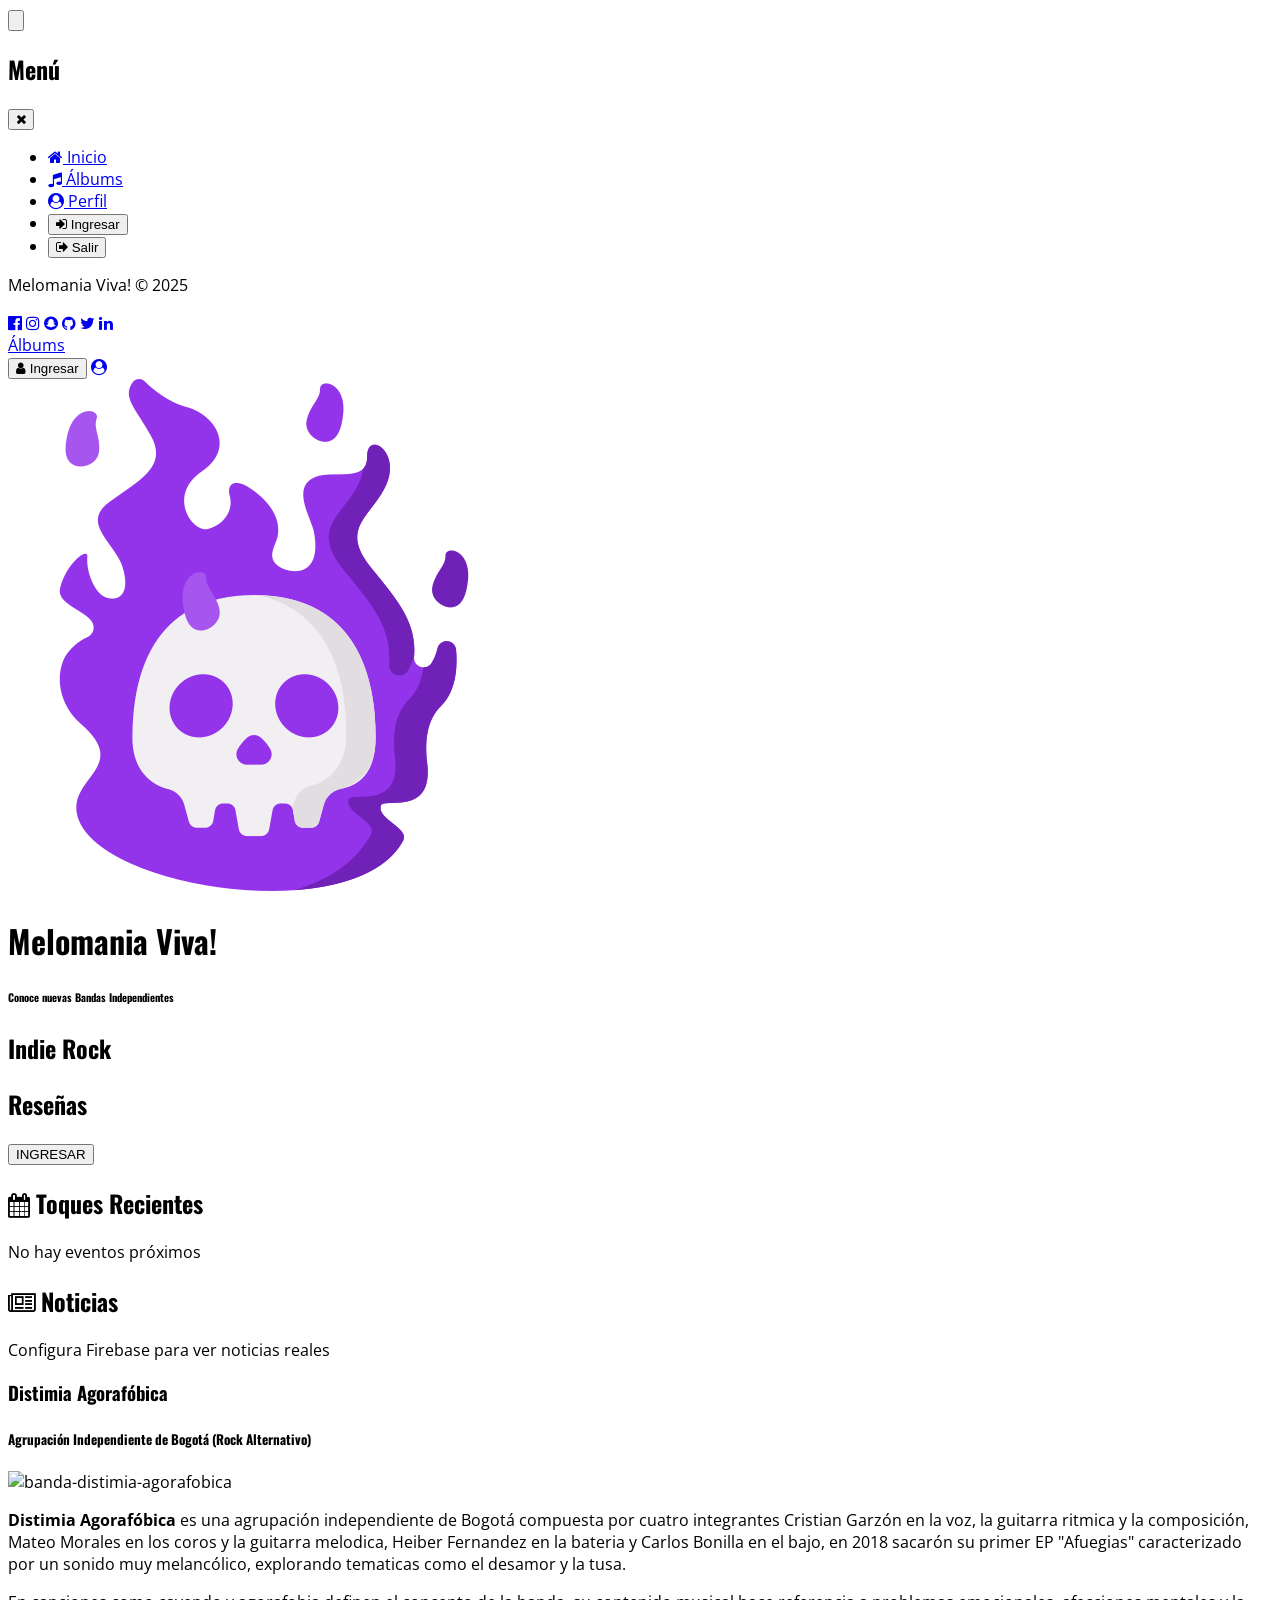
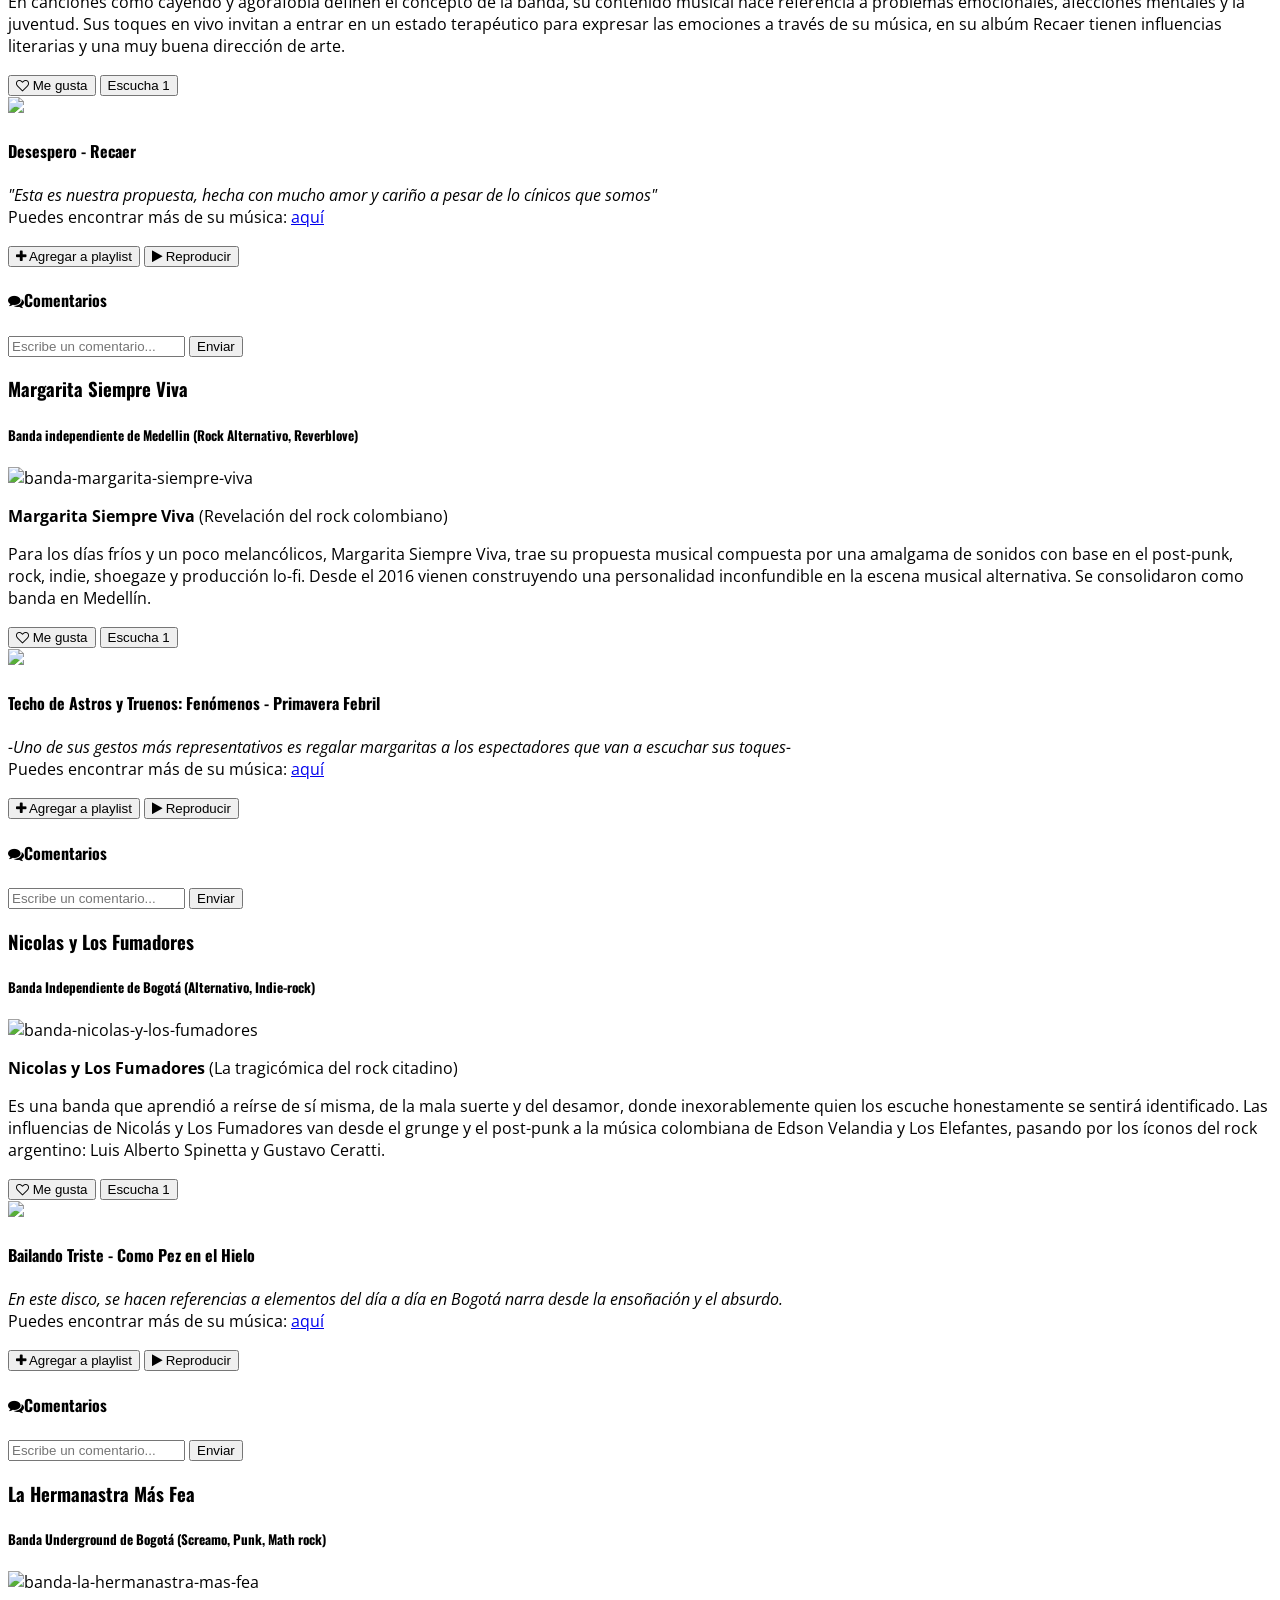
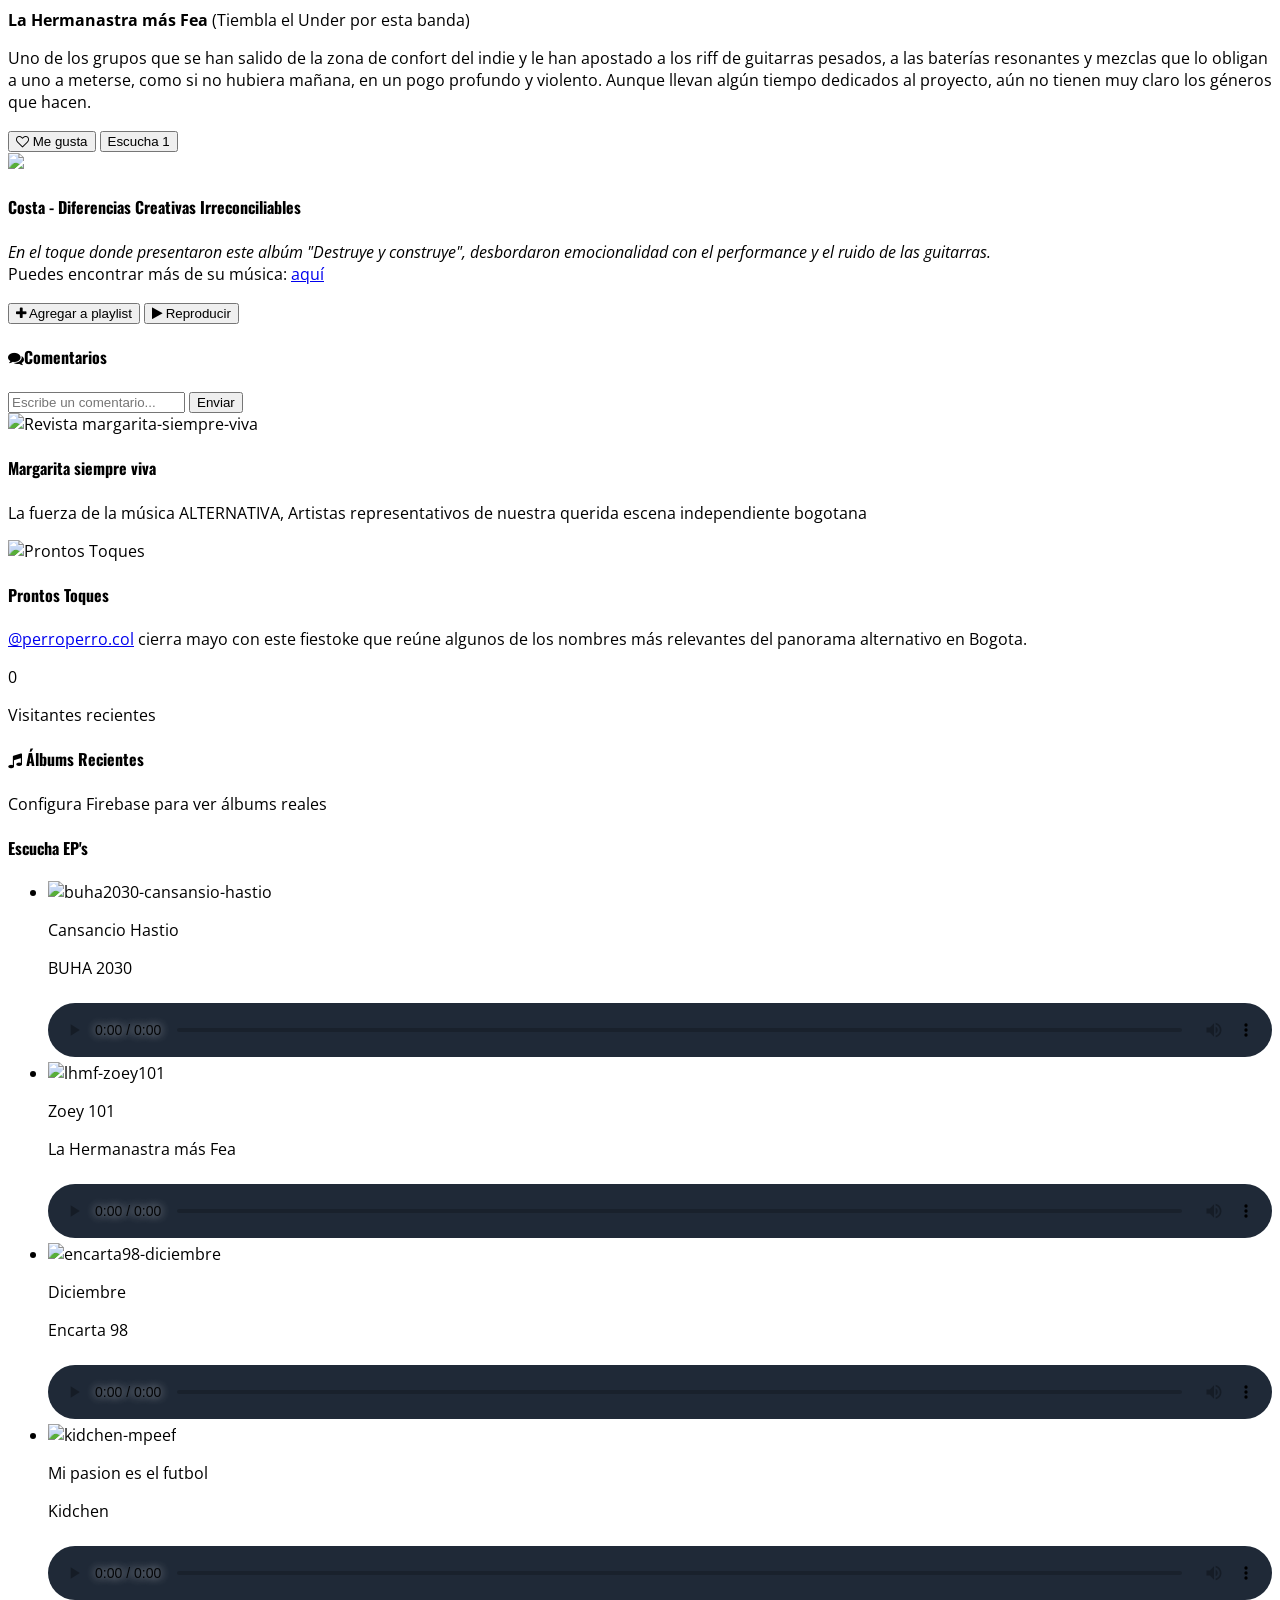
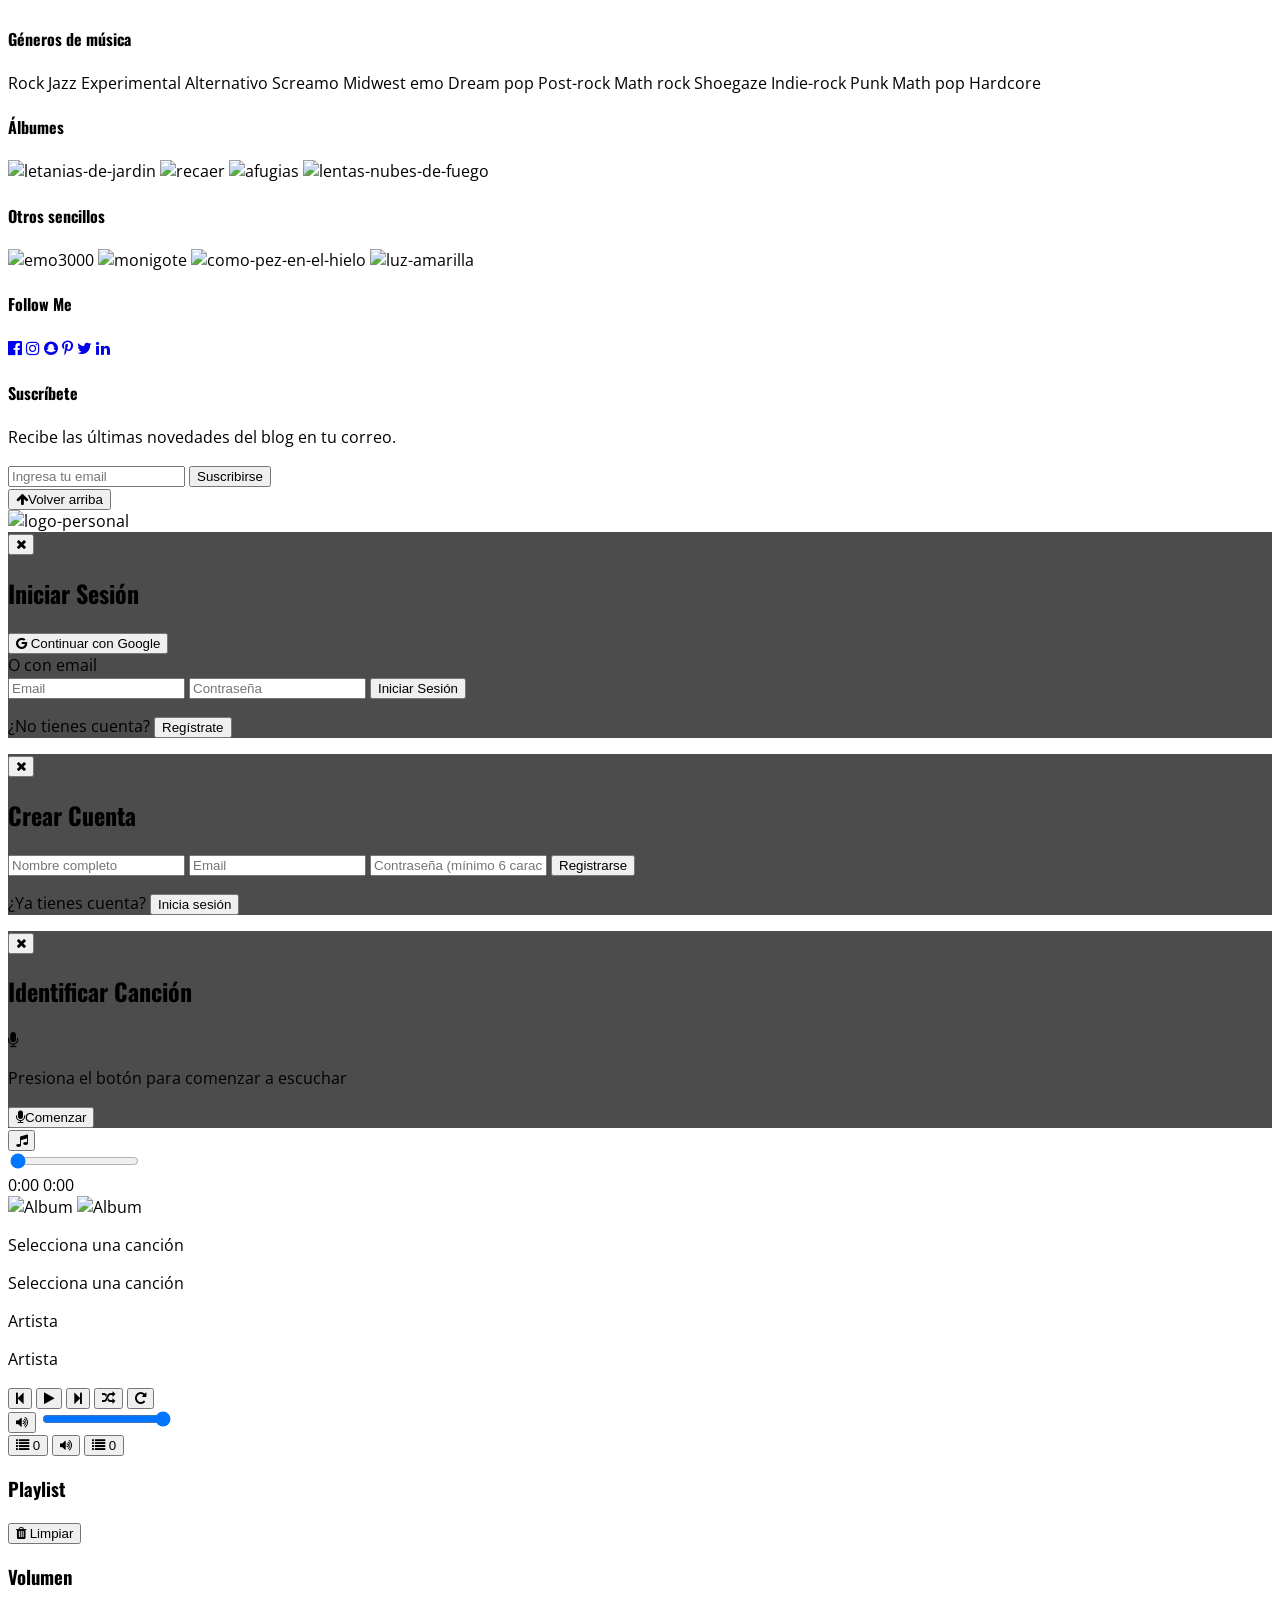
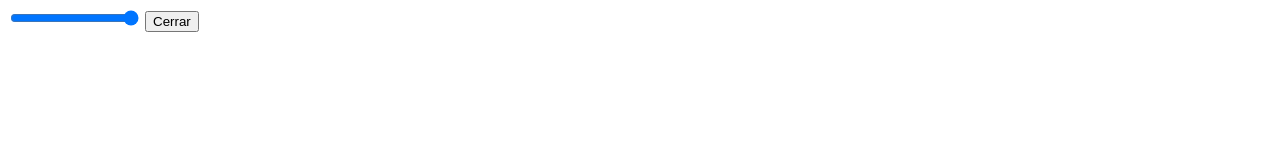
==== commit 40b898bc: "implement song recognition and mobile menu" ====
--- a/index.html
+++ b/index.html
@@ -44,6 +44,74 @@
   </head>
 
   <body class="bg-gray-50 text-gray-900">
+     <!-- Mobile Hamburger Button -->
+    <button id="hamburgerBtn" class="md:hidden fixed top-4 left-4 z-50 inline-flex w-12 h-12 text-slate-800 bg-white text-center items-center justify-center rounded shadow-[0_1px_0_theme(colors.slate.950/.04),0_1px_2px_theme(colors.slate.950/.12),inset_0_-2px_0_theme(colors.slate.950/.04)] hover:shadow-[0_1px_0_theme(colors.slate.950/.04),0_4px_8px_theme(colors.slate.950/.12),inset_0_-2px_0_theme(colors.slate.950/.04)] transition" aria-pressed="false">
+      <span class="sr-only">Menu</span>
+      <svg class="w-6 h-6 fill-current pointer-events-none" viewBox="0 0 16 16" xmlns="http://www.w3.org/2000/svg">
+        <rect class="origin-center -translate-y-[5px] translate-x-[7px] transition-all duration-300 ease-[cubic-bezier(.5,.85,.25,1.1)] group-[[aria-pressed=true]]:translate-x-0 group-[[aria-pressed=true]]:translate-y-0 group-[[aria-pressed=true]]:rotate-[315deg]" y="7" width="9" height="2" rx="1"></rect>
+        <rect class="origin-center transition-all duration-300 ease-[cubic-bezier(.5,.85,.25,1.8)] group-[[aria-pressed=true]]:rotate-45" y="7" width="16" height="2" rx="1"></rect>
+        <rect class="origin-center translate-y-[5px] transition-all duration-300 ease-[cubic-bezier(.5,.85,.25,1.1)] group-[[aria-pressed=true]]:translate-y-0 group-[[aria-pressed=true]]:rotate-[135deg]" y="7" width="9" height="2" rx="1"></rect>
+      </svg>
+    </button>
+
+    <!-- Mobile Menu Overlay -->
+    <div id="menuOverlay" class="hidden fixed inset-0 bg-black bg-opacity-70 z-40 md:hidden"></div>
+
+    <!-- Mobile Slide Menu -->
+    <div id="mobileMenu" class="fixed top-0 right-0 h-full w-64 bg-black text-white z-50 transform translate-x-full transition-transform duration-300 ease-in-out md:hidden shadow-2xl">
+      <div class="flex flex-col h-full">
+        <!-- Menu Header -->
+        <div class="p-6 border-b border-gray-800">
+          <div class="flex items-center justify-between">
+            <h2 class="text-xl font-bold">Menú</h2>
+            <button id="closeMenuBtn" class="text-gray-400 hover:text-white text-2xl">
+              <i class="fa fa-times"></i>
+            </button>
+          </div>
+        </div>
+
+        <!-- Menu Items -->
+        <nav class="flex-1 p-6">
+          <ul class="space-y-4">
+            <li>
+              <a href="/index.html" class="flex items-center gap-3 text-lg hover:text-purple-400 transition py-2">
+                <i class="fa fa-home w-6"></i>
+                <span>Inicio</span>
+              </a>
+            </li>
+            <li>
+              <a href="/albums.html" class="flex items-center gap-3 text-lg hover:text-purple-400 transition py-2">
+                <i class="fa fa-music w-6"></i>
+                <span>Álbums</span>
+              </a>
+            </li>
+            <li>
+              <a href="/profile.html" class="flex items-center gap-3 text-lg hover:text-purple-400 transition py-2">
+                <i class="fa fa-user-circle w-6"></i>
+                <span>Perfil</span>
+              </a>
+            </li>
+            <li class="pt-4 border-t border-gray-800">
+              <button id="mobileLoginBtn" onclick="toggleModal('loginModal'); hamburgerMenu.close()" class="flex items-center gap-3 text-lg hover:text-purple-400 transition py-2 w-full text-left">
+                <i class="fa fa-sign-in w-6"></i>
+                <span>Ingresar</span>
+              </button>
+            </li>
+            <li id="mobileLogoutContainer" class="hidden">
+              <button onclick="authService.logout(); hamburgerMenu.close()" class="flex items-center gap-3 text-lg hover:text-red-400 transition py-2 w-full text-left">
+                <i class="fa fa-sign-out w-6"></i>
+                <span>Salir</span>
+              </button>
+            </li>
+          </ul>
+        </nav>
+
+        <!-- Menu Footer -->
+        <div class="p-6 border-t border-gray-800">
+          <p class="text-sm text-gray-400">Melomania Viva! © 2025</p>
+        </div>
+      </div>
+    </div>
     <!-- Social Media Navigation Bar -->
     <nav
       class="bg-black text-white hidden md:flex items-center justify-between px-4 py-2"
@@ -122,6 +190,7 @@
               <span class="bg-purple-600 px-6 py-3 rounded-lg">Reseñas</span>
             </h1>
             <button
+              id="heroBtnLogin"
               onclick="toggleModal('loginModal')"
               class="bg-white hover:bg-gray-100 text-black font-semibold px-8 py-3 rounded-lg transition"
             >
@@ -1089,7 +1158,34 @@
         </p>
       </div>
     </div>
-
+<!-- Song Recognition Modal -->
+    <div id="songRecognitionModal" class="hidden fixed inset-0 z-50 modal-backdrop flex items-center justify-center p-4">
+      <div class="bg-gray-900 text-white rounded-xl shadow-2xl max-w-md w-full relative">
+        <button onclick="songRecognition.closeModal()" class="absolute top-4 right-4 text-gray-400 hover:text-white text-2xl z-10">
+          <i class="fa fa-times"></i>
+        </button>
+        
+        <div class="p-8">
+          <h2 class="text-2xl font-bold mb-6 text-center">Identificar Canción</h2>
+          <div id="recognitionContent">
+            <div class="text-center py-6">
+              <div class="w-20 h-20 mx-auto mb-6 rounded-full bg-gradient-to-r from-purple-600 to-pink-600 flex items-center justify-center">
+                <i class="fa fa-microphone text-white text-4xl"></i>
+              </div>
+              <p class="text-gray-300 mb-6">Presiona el botón para comenzar a escuchar</p>
+              <button onclick="songRecognition.startRecognition()" class="bg-purple-600 hover:bg-purple-700 text-white px-8 py-3 rounded-lg font-semibold transition">
+                <i class="fa fa-microphone mr-2"></i>Comenzar
+              </button>
+            </div>
+          </div>
+        </div>
+      </div>
+    </div>
+
+    <!-- Floating Song Recognition Button -->
+    <button id="floatingSongRecognitionBtn" onclick="document.getElementById('songRecognitionModal').classList.remove('hidden')" class="fixed bottom-28 right-4 md:bottom-32 md:right-6 w-14 h-14 md:w-16 md:h-16 bg-gradient-to-r from-purple-600 to-pink-600 hover:from-purple-700 hover:to-pink-700 rounded-full shadow-2xl flex items-center justify-center text-white z-40 transition-all duration-300 hover:scale-110" title="Identificar canción">
+      <i class="fa fa-music text-xl md:text-2xl"></i>
+    </button>
     <!-- Firebase SDK -->
     <script src="https://www.gstatic.com/firebasejs/9.22.0/firebase-app-compat.js"></script>
     <script src="https://www.gstatic.com/firebasejs/9.22.0/firebase-auth-compat.js"></script>
@@ -1101,6 +1197,8 @@
     <script src="/js/database.js"></script>
     <script src="/js/ui-helpers.js"></script>
     <script src="/js/music-player.js"></script>
+    <script src="/js/song-recognition.js"></script>
+    <script src="js/hamburguer-menu.js"></script>
     <script src="/js/main.js"></script>
   </body>
 </html>
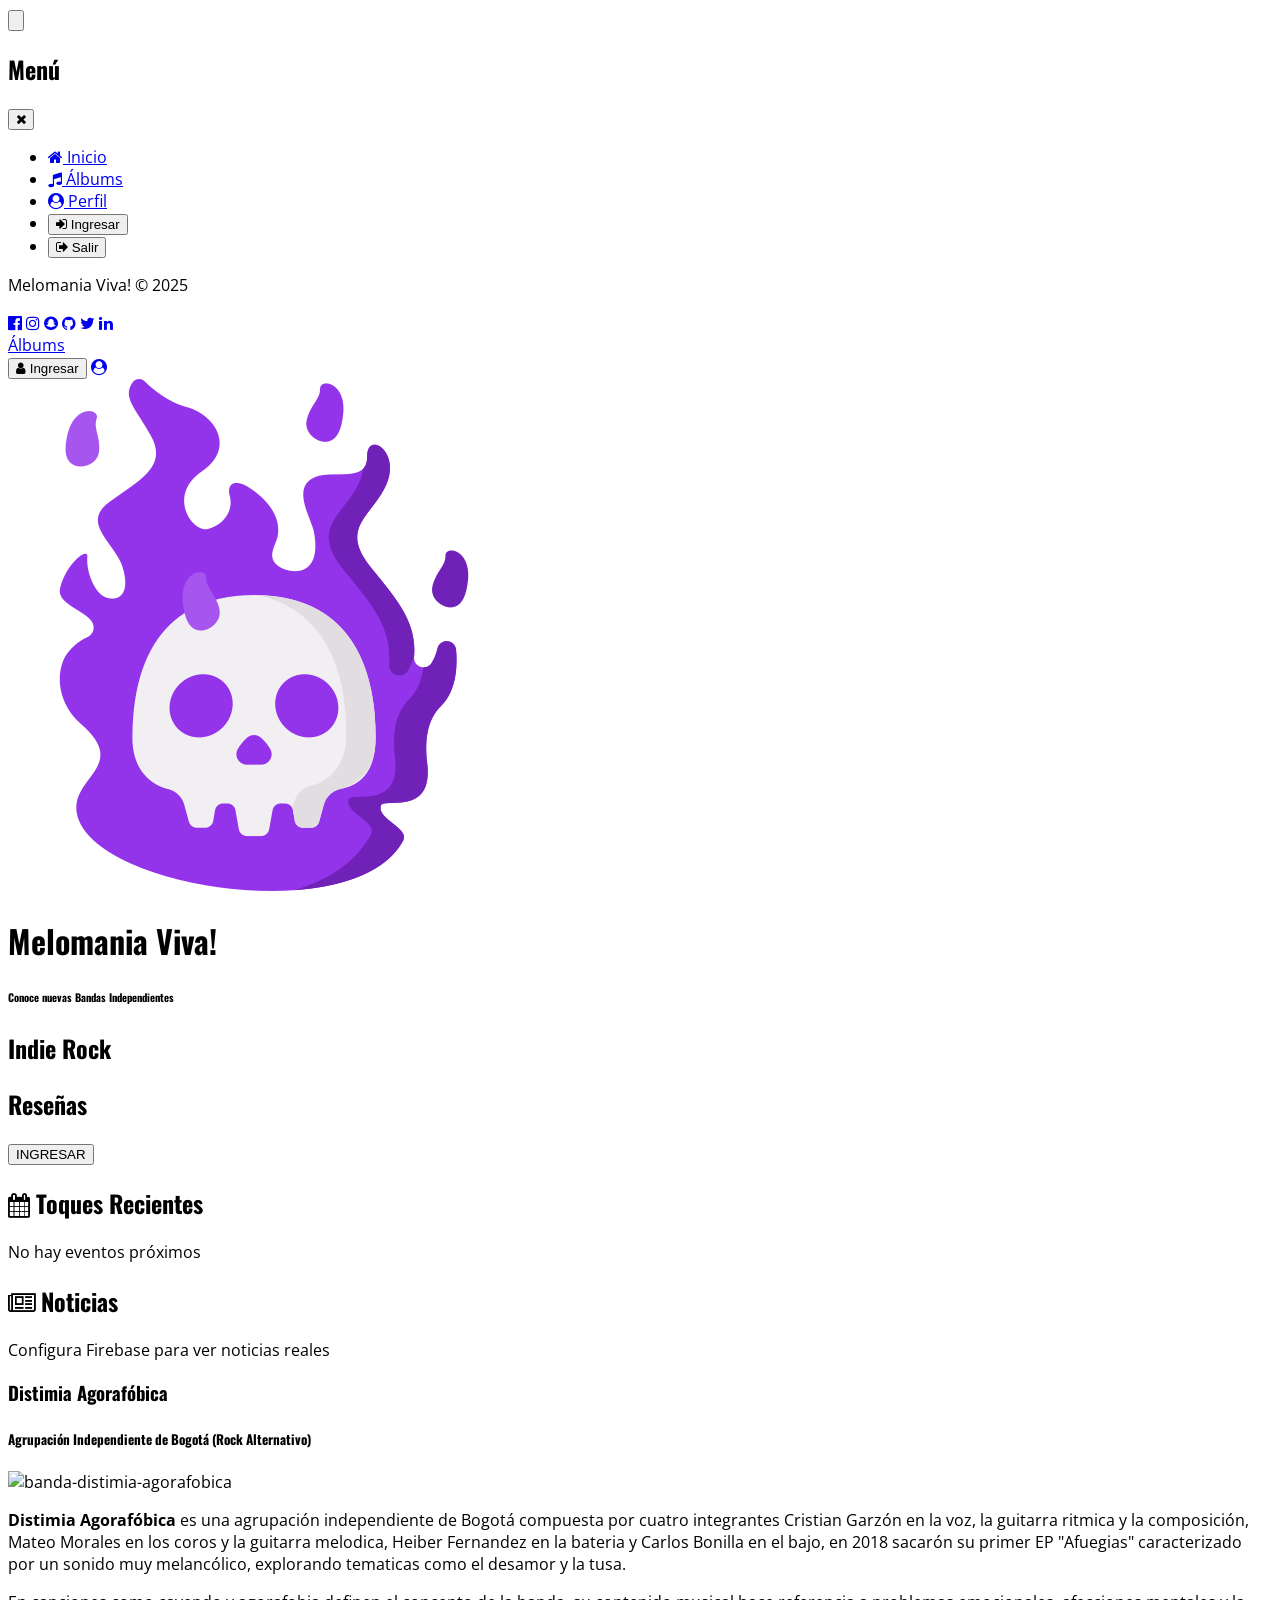
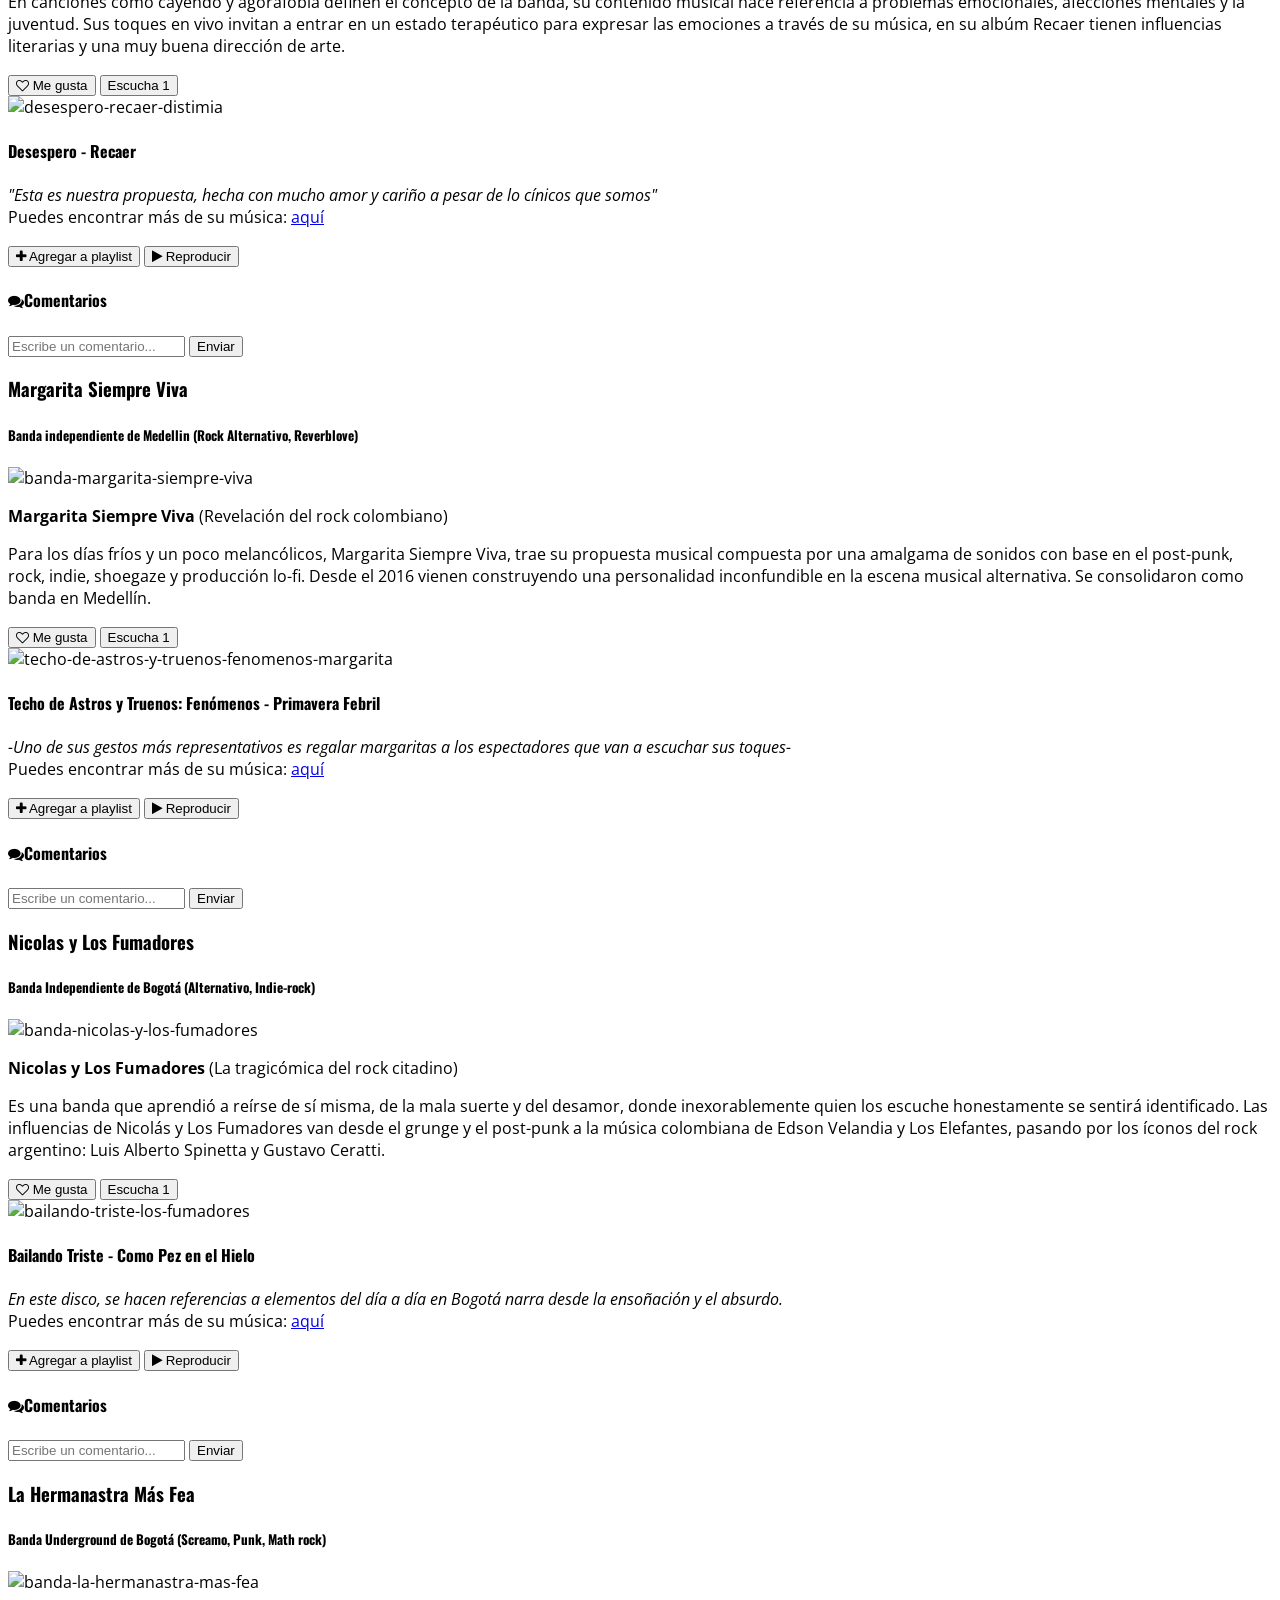
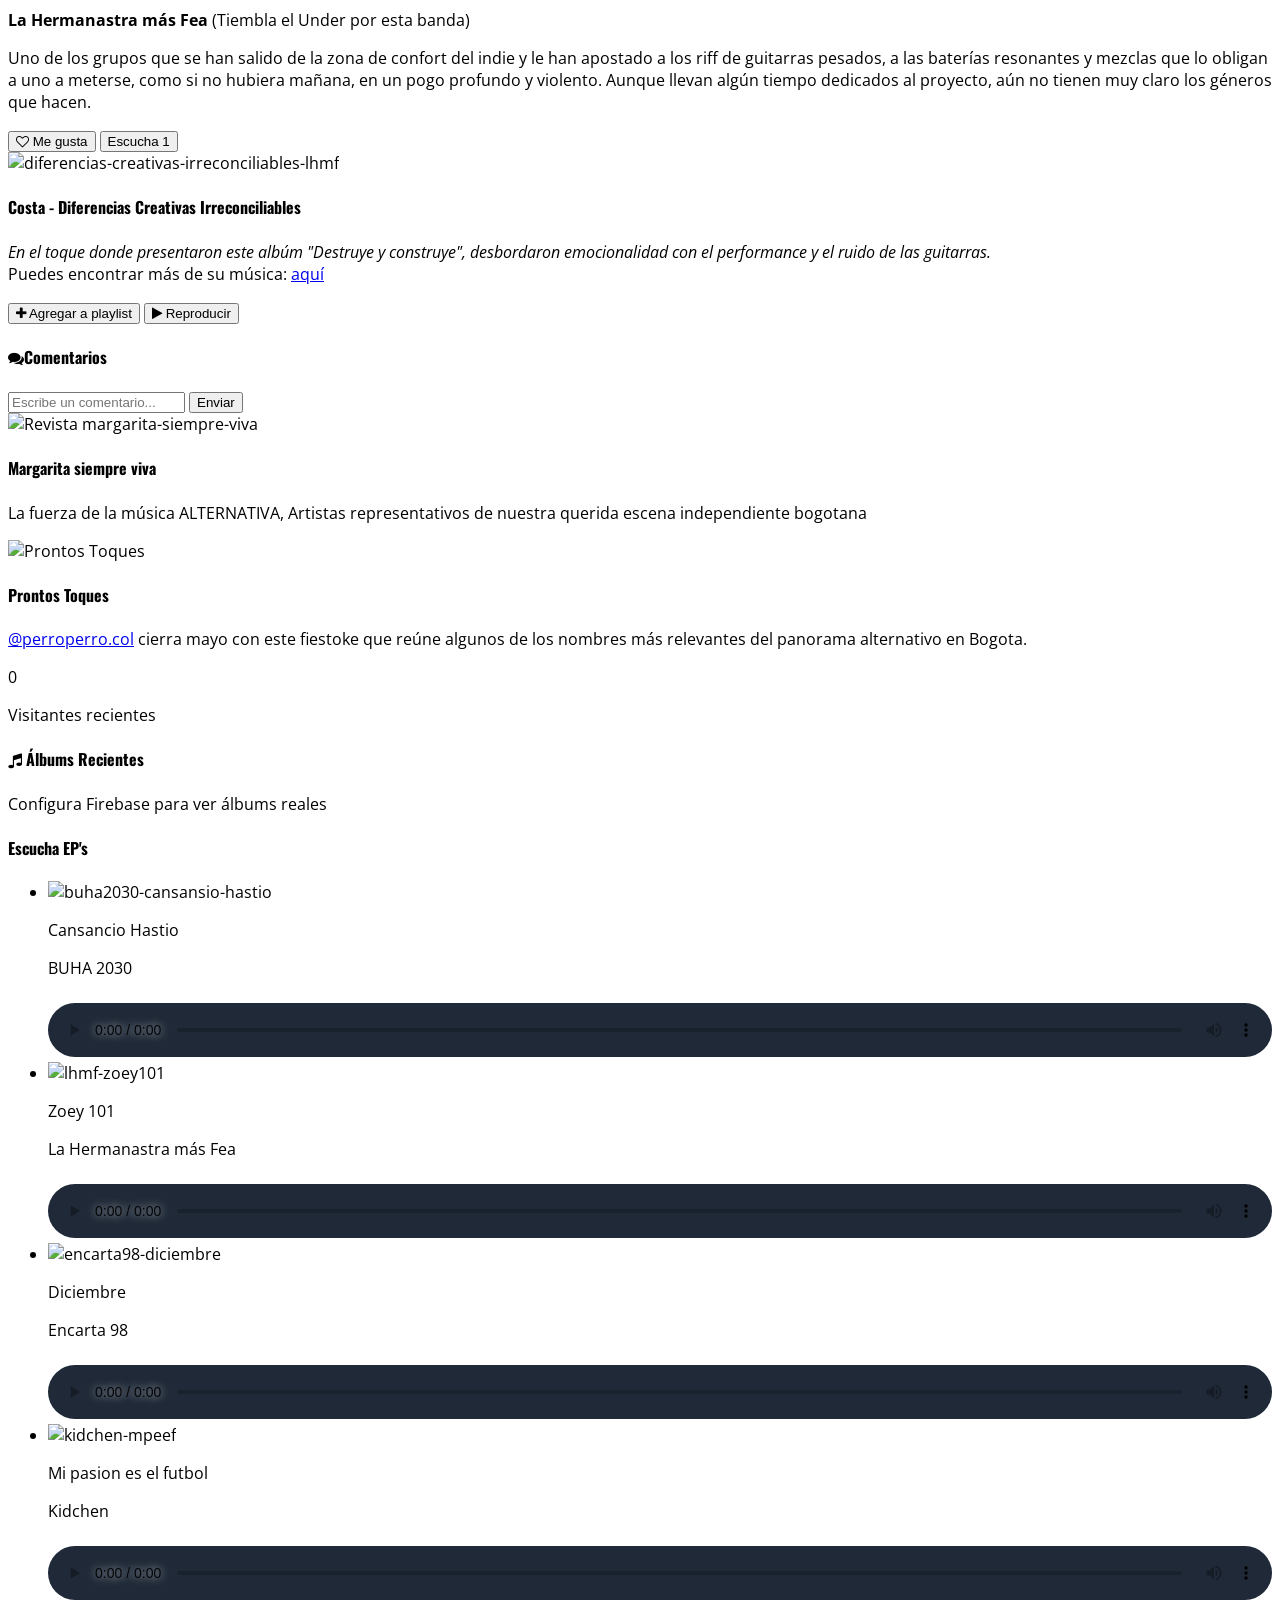
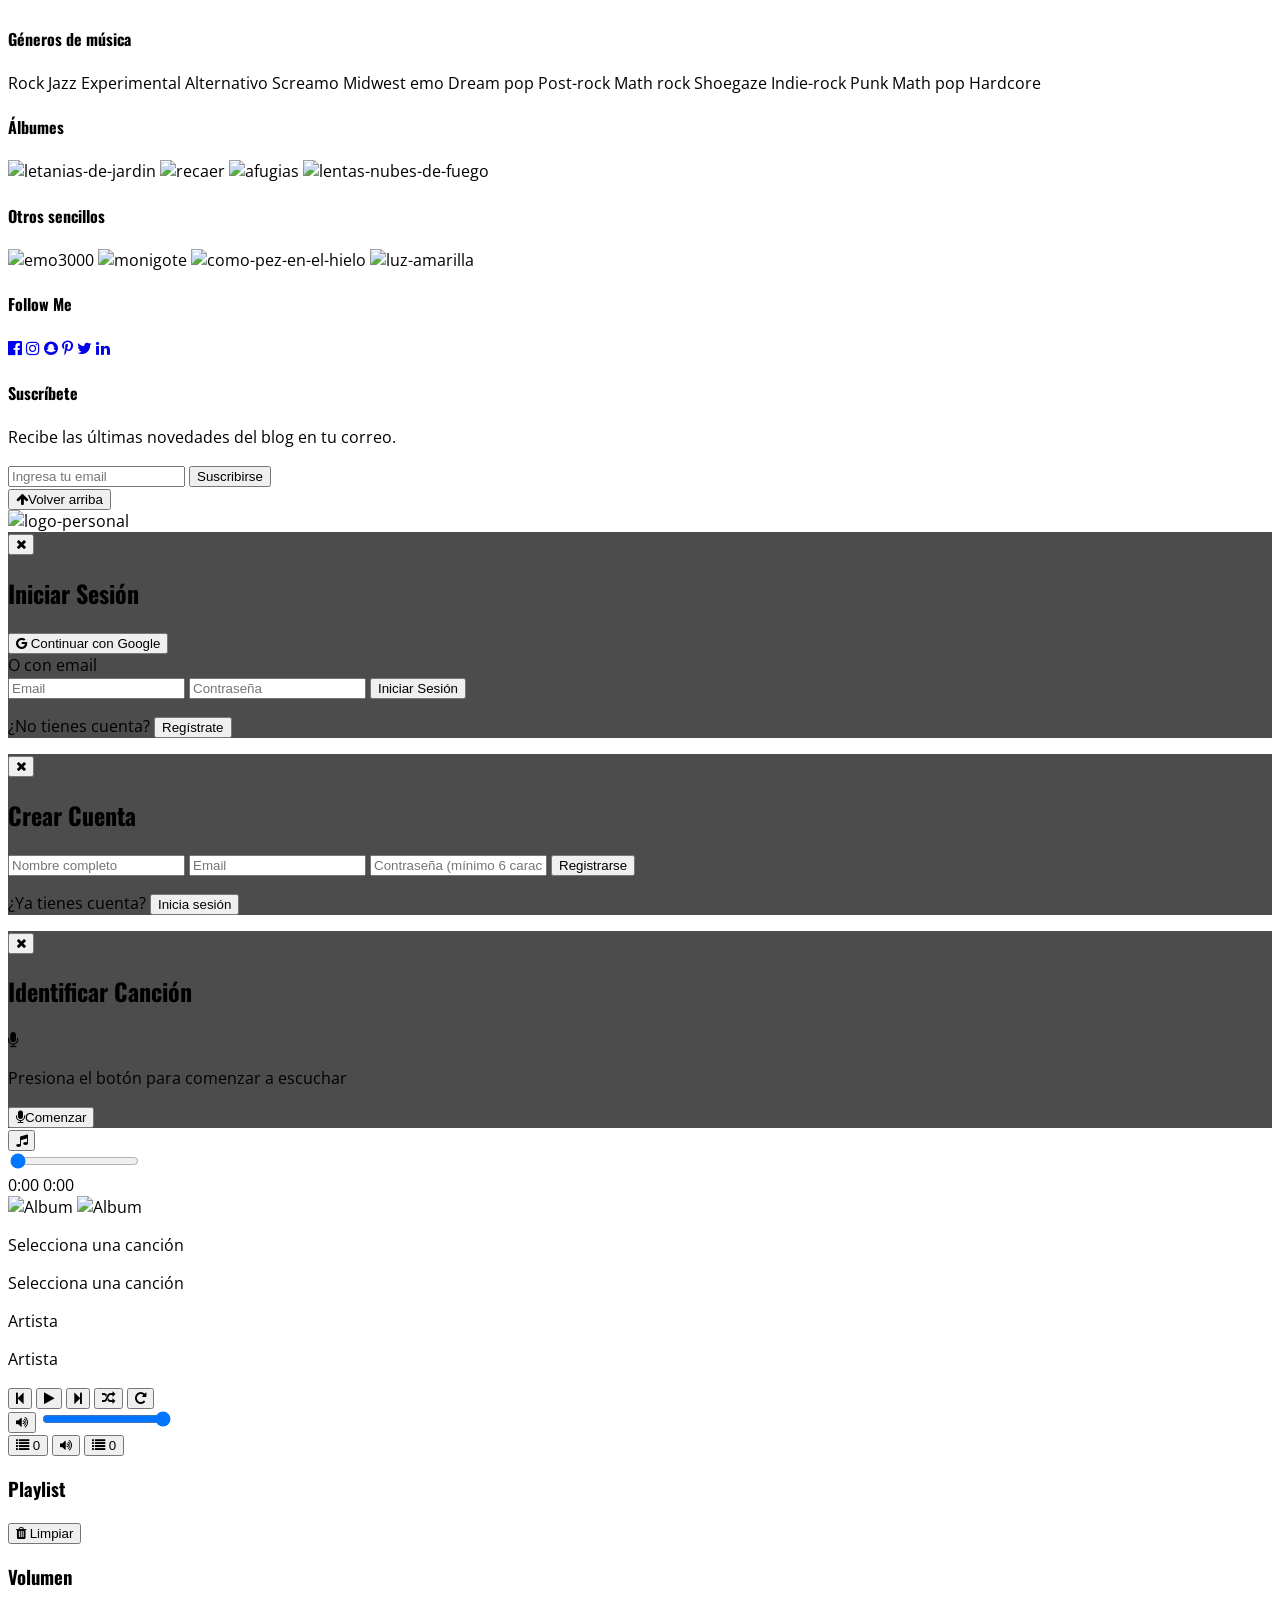
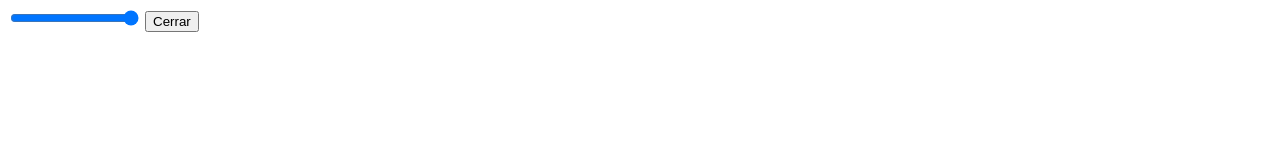
==== commit fa943b61: "change music recognition API and refactor" ====
--- a/index.html
+++ b/index.html
@@ -288,7 +288,7 @@
               <!-- Music Player Section -->
               <div id="demo1" class="hidden mt-6 pt-6 border-t border-gray-700">
                 <div class="flex flex-col md:flex-row gap-4">
-                  <img src="/img/d-album2.jpg" class="w-32 h-32 rounded-lg" />
+                  <img src="/img/d-album2.jpg" alt="desespero-recaer-distimia" class="w-32 h-32 rounded-lg" />
                   <div class="flex-1">
                     <h4 class="text-xl font-bold">
                       Desespero <span class="text-gray-400">- Recaer</span>
@@ -406,7 +406,7 @@
 
               <div id="demo2" class="hidden mt-6 pt-6 border-t border-gray-400">
                 <div class="flex flex-col md:flex-row gap-4">
-                  <img src="/img/album4.jpg" class="w-32 h-32 rounded-lg" />
+                  <img src="/img/album4.jpg" alt="techo-de-astros-y-truenos-fenomenos-margarita" class="w-32 h-32 rounded-lg" />
                   <div class="flex-1">
                     <h4 class="text-xl font-bold">
                       Techo de Astros y Truenos: Fenómenos
@@ -522,7 +522,7 @@
 
               <div id="demo3" class="hidden mt-6 pt-6 border-t border-gray-700">
                 <div class="flex flex-col md:flex-row gap-4">
-                  <img src="/img/n-album3.jpeg" class="w-32 h-32 rounded-lg" />
+                  <img src="/img/n-album3.jpeg" alt="bailando-triste-los-fumadores" class="w-32 h-32 rounded-lg" />
                   <div class="flex-1">
                     <h4 class="text-xl font-bold">
                       Bailando Triste
@@ -638,6 +638,7 @@
               <div id="demo4" class="hidden mt-6 pt-6 border-t border-gray-400">
                 <div class="flex flex-col md:flex-row gap-4">
                   <img
+                    alt="diferencias-creativas-irreconciliables-lhmf"
                     src="/img/lhmf-album3.jpg"
                     class="w-32 h-32 rounded-lg"
                   />
@@ -1161,6 +1162,7 @@
 <!-- Song Recognition Modal -->
     <div id="songRecognitionModal" class="hidden fixed inset-0 z-50 modal-backdrop flex items-center justify-center p-4">
       <div class="bg-gray-900 text-white rounded-xl shadow-2xl max-w-md w-full relative">
+        <!-- Botón cerrar X -->
         <button onclick="songRecognition.closeModal()" class="absolute top-4 right-4 text-gray-400 hover:text-white text-2xl z-10">
           <i class="fa fa-times"></i>
         </button>
@@ -1183,7 +1185,7 @@
     </div>
 
     <!-- Floating Song Recognition Button -->
-    <button id="floatingSongRecognitionBtn" onclick="document.getElementById('songRecognitionModal').classList.remove('hidden')" class="fixed bottom-28 right-4 md:bottom-32 md:right-6 w-14 h-14 md:w-16 md:h-16 bg-gradient-to-r from-purple-600 to-pink-600 hover:from-purple-700 hover:to-pink-700 rounded-full shadow-2xl flex items-center justify-center text-white z-40 transition-all duration-300 hover:scale-110" title="Identificar canción">
+    <button onclick="document.getElementById('songRecognitionModal').classList.remove('hidden')" class="fixed bottom-28 right-4 md:bottom-32 md:right-6 w-14 h-14 md:w-16 md:h-16 bg-gradient-to-r from-purple-600 to-pink-600 hover:from-purple-700 hover:to-pink-700 rounded-full shadow-2xl flex items-center justify-center text-white z-40 transition-all duration-300 hover:scale-110" title="Identificar canción">
       <i class="fa fa-music text-xl md:text-2xl"></i>
     </button>
     <!-- Firebase SDK -->
@@ -1192,13 +1194,15 @@
     <script src="https://www.gstatic.com/firebasejs/9.22.0/firebase-firestore-compat.js"></script>
 
     <!-- Application Scripts -->
+    <script src="/js/song-recognition.js"></script>
     <script src="/js/firebase-config.js"></script>
     <script src="/js/auth.js"></script>
     <script src="/js/database.js"></script>
     <script src="/js/ui-helpers.js"></script>
     <script src="/js/music-player.js"></script>
-    <script src="/js/song-recognition.js"></script>
     <script src="js/hamburguer-menu.js"></script>
     <script src="/js/main.js"></script>
+
+    
   </body>
 </html>
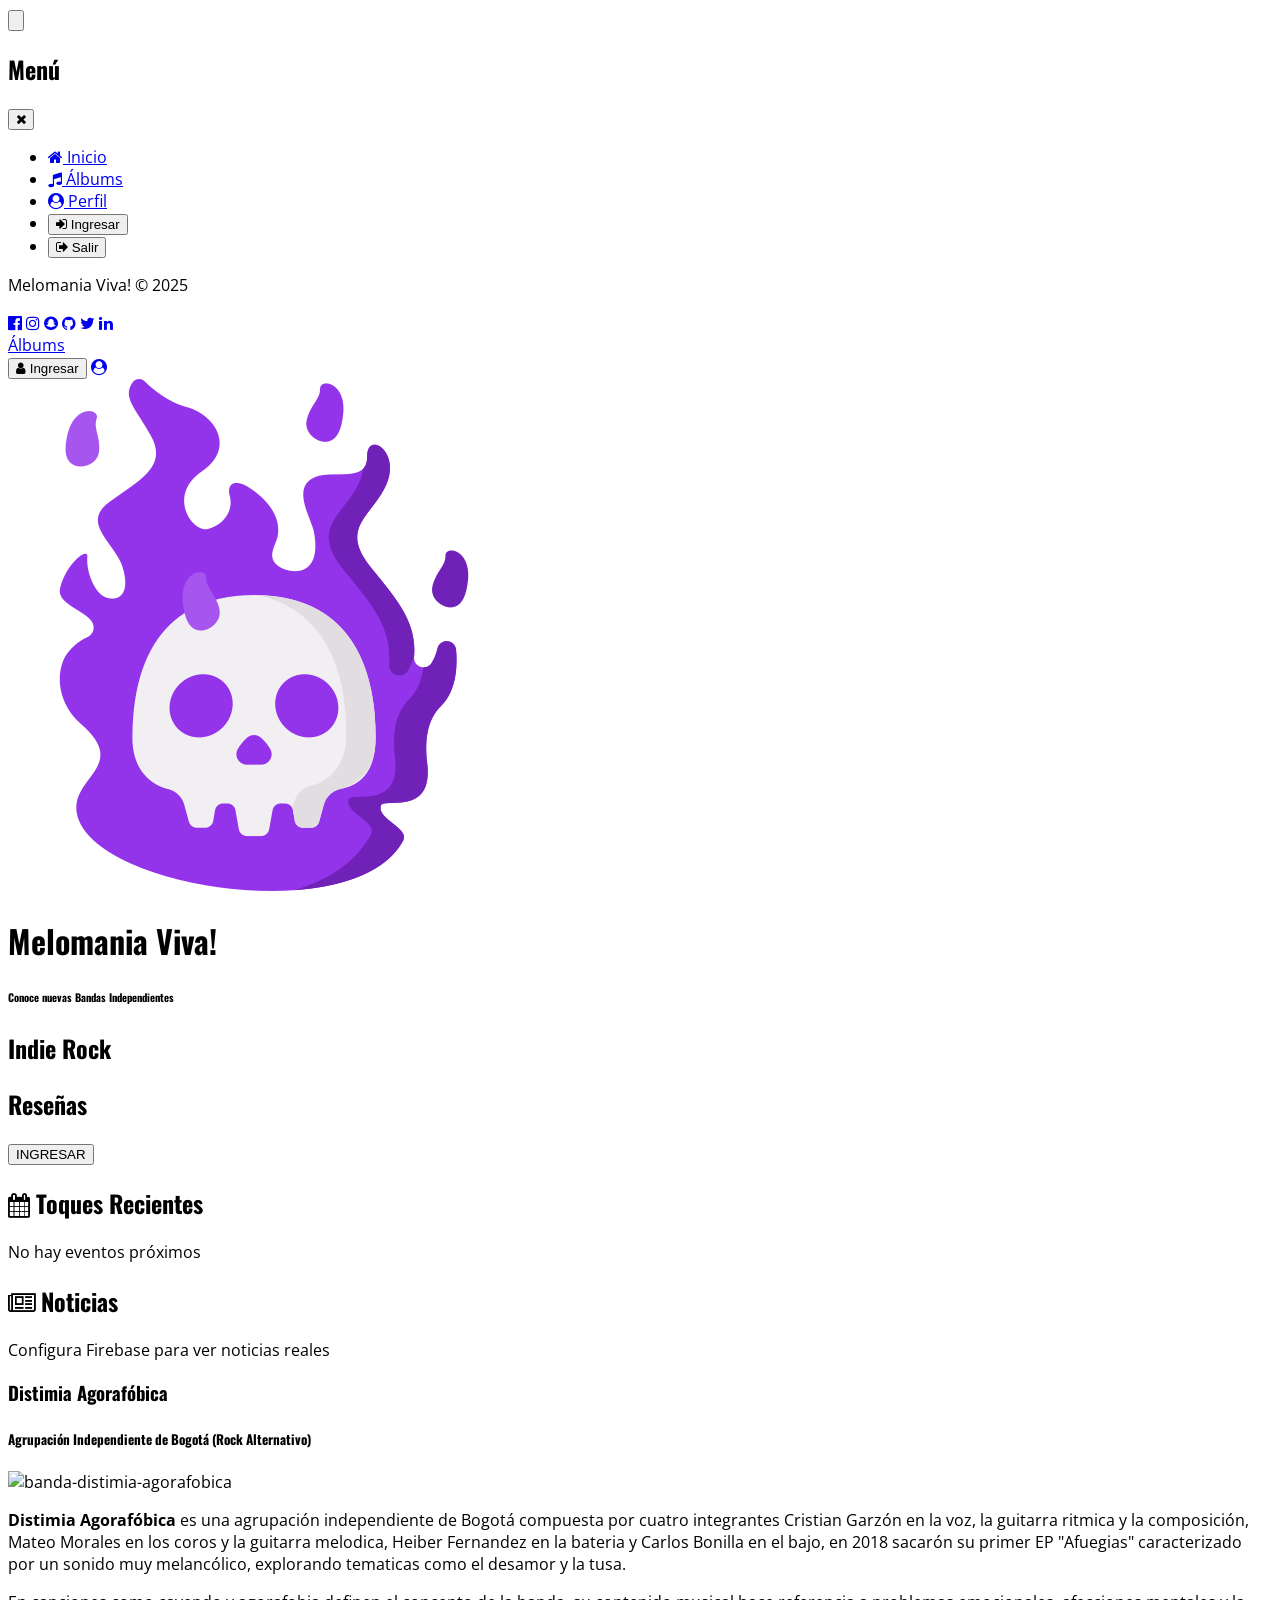
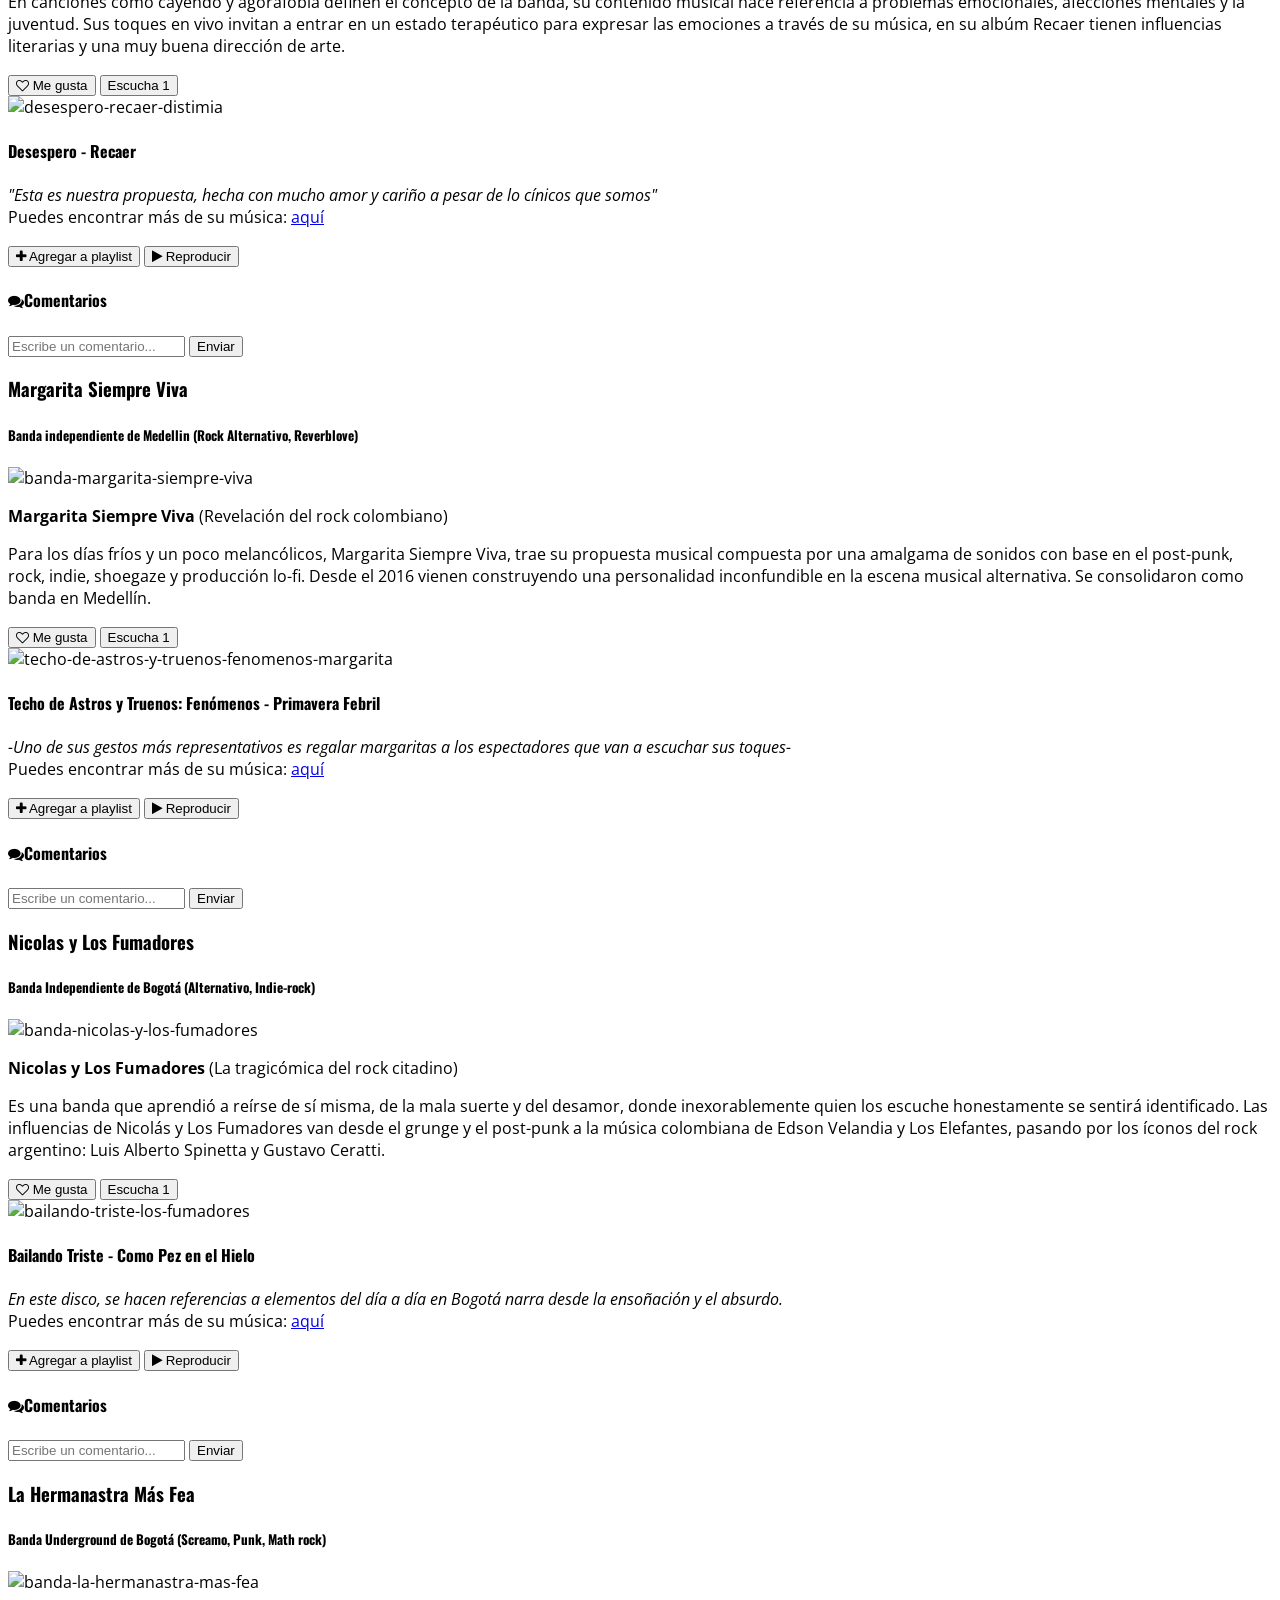
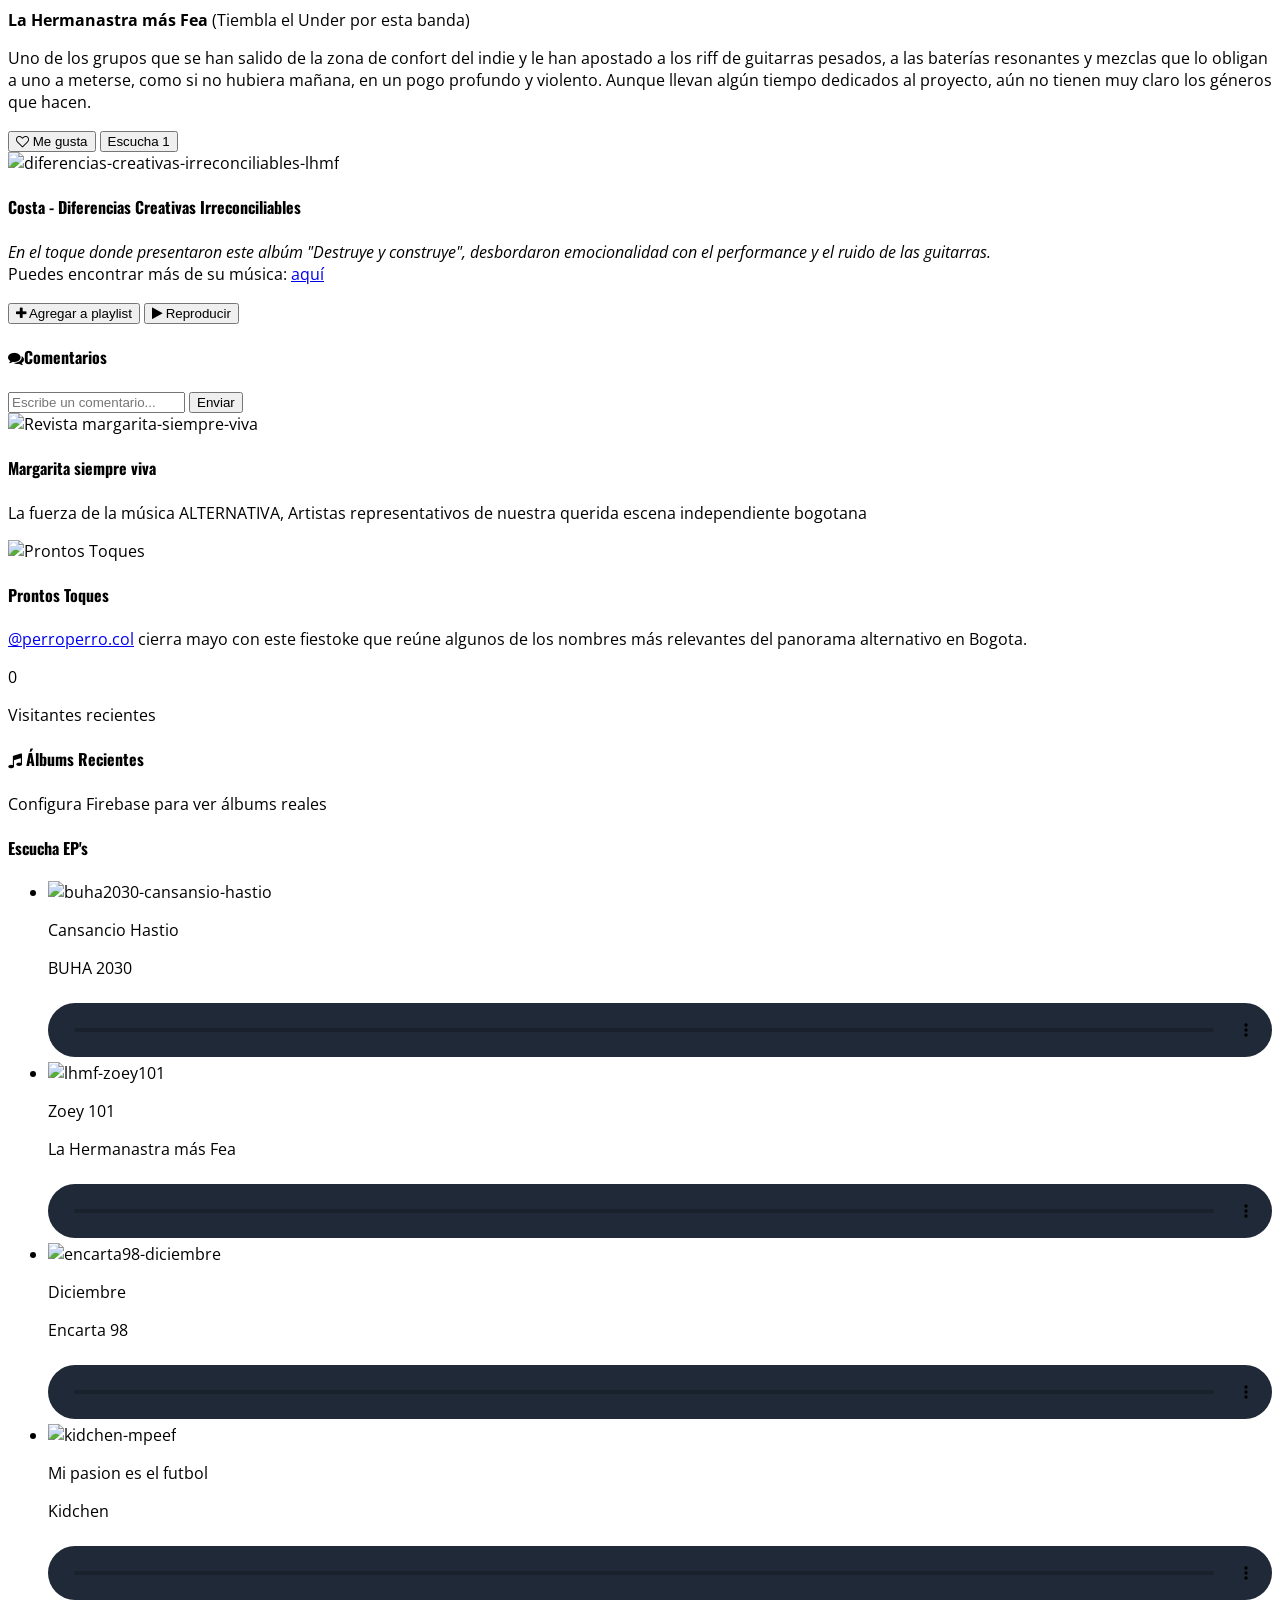
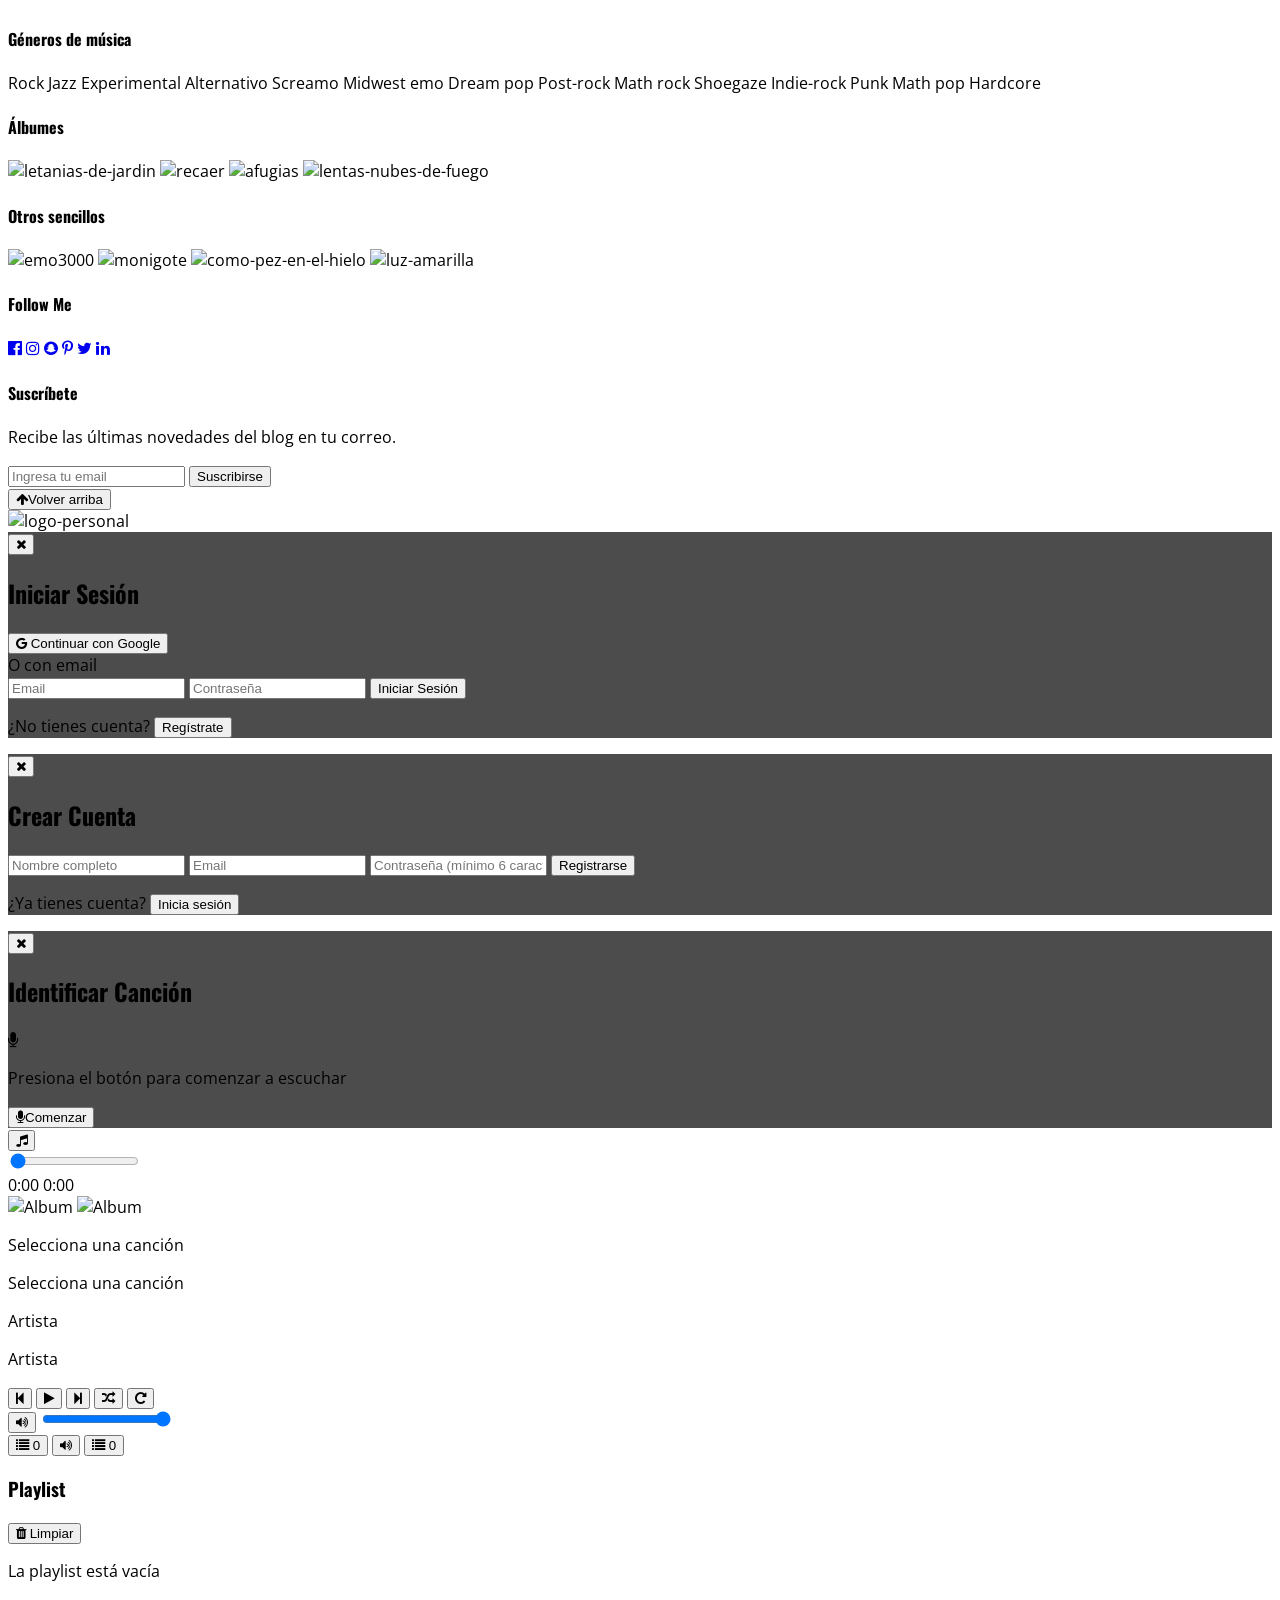
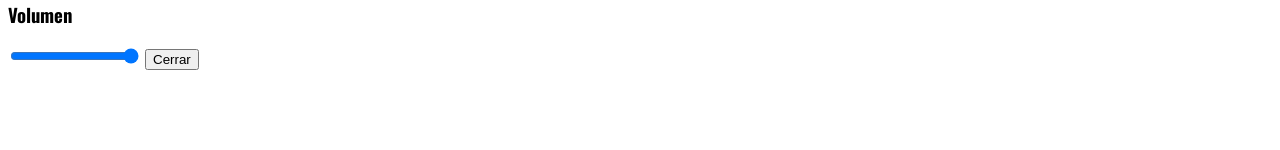
==== commit 2a094926: "song recognition functional with Shazam API" ====
--- a/index.html
+++ b/index.html
@@ -1192,10 +1192,11 @@
     <script src="https://www.gstatic.com/firebasejs/9.22.0/firebase-app-compat.js"></script>
     <script src="https://www.gstatic.com/firebasejs/9.22.0/firebase-auth-compat.js"></script>
     <script src="https://www.gstatic.com/firebasejs/9.22.0/firebase-firestore-compat.js"></script>
+    <script src="https://www.gstatic.com/firebasejs/9.22.0/firebase-storage-compat.js"></script>
 
     <!-- Application Scripts -->
+    <script src="/js/firebase-config.js"></script>
     <script src="/js/song-recognition.js"></script>
-    <script src="/js/firebase-config.js"></script>
     <script src="/js/auth.js"></script>
     <script src="/js/database.js"></script>
     <script src="/js/ui-helpers.js"></script>
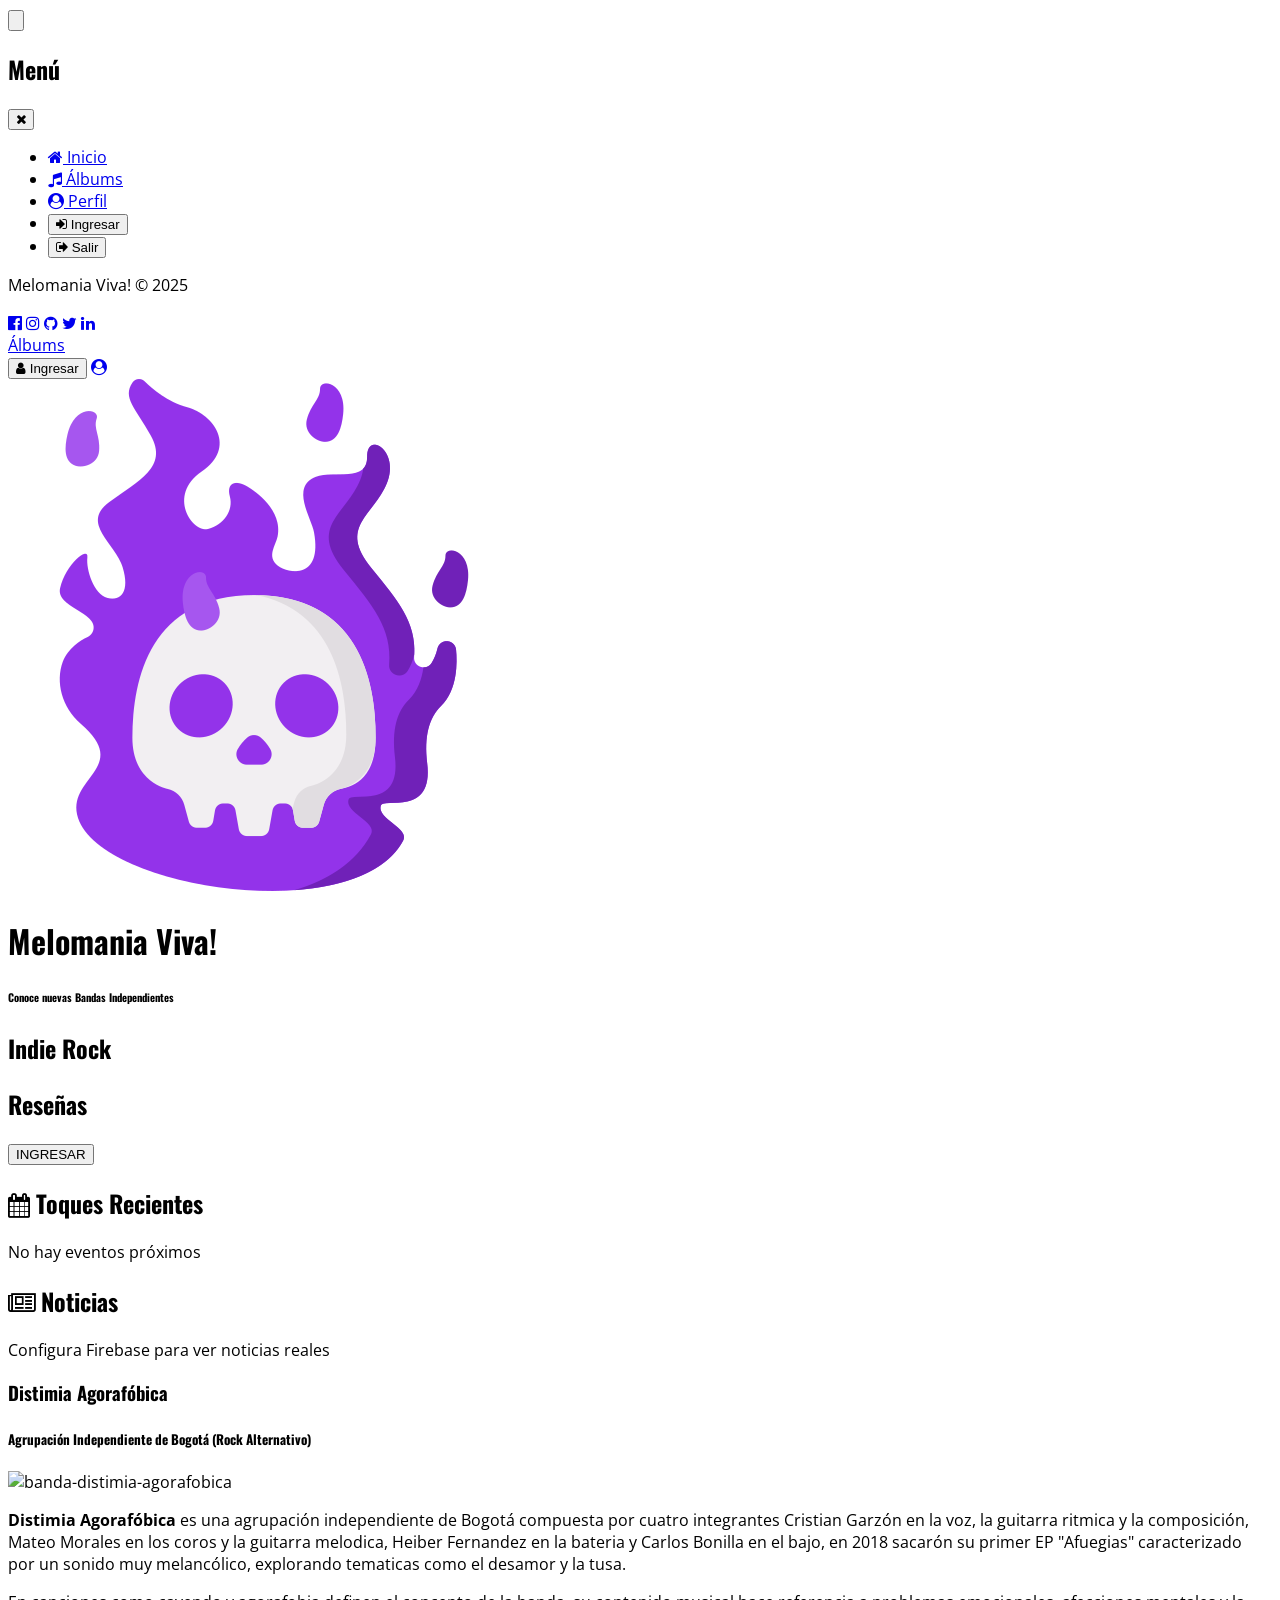
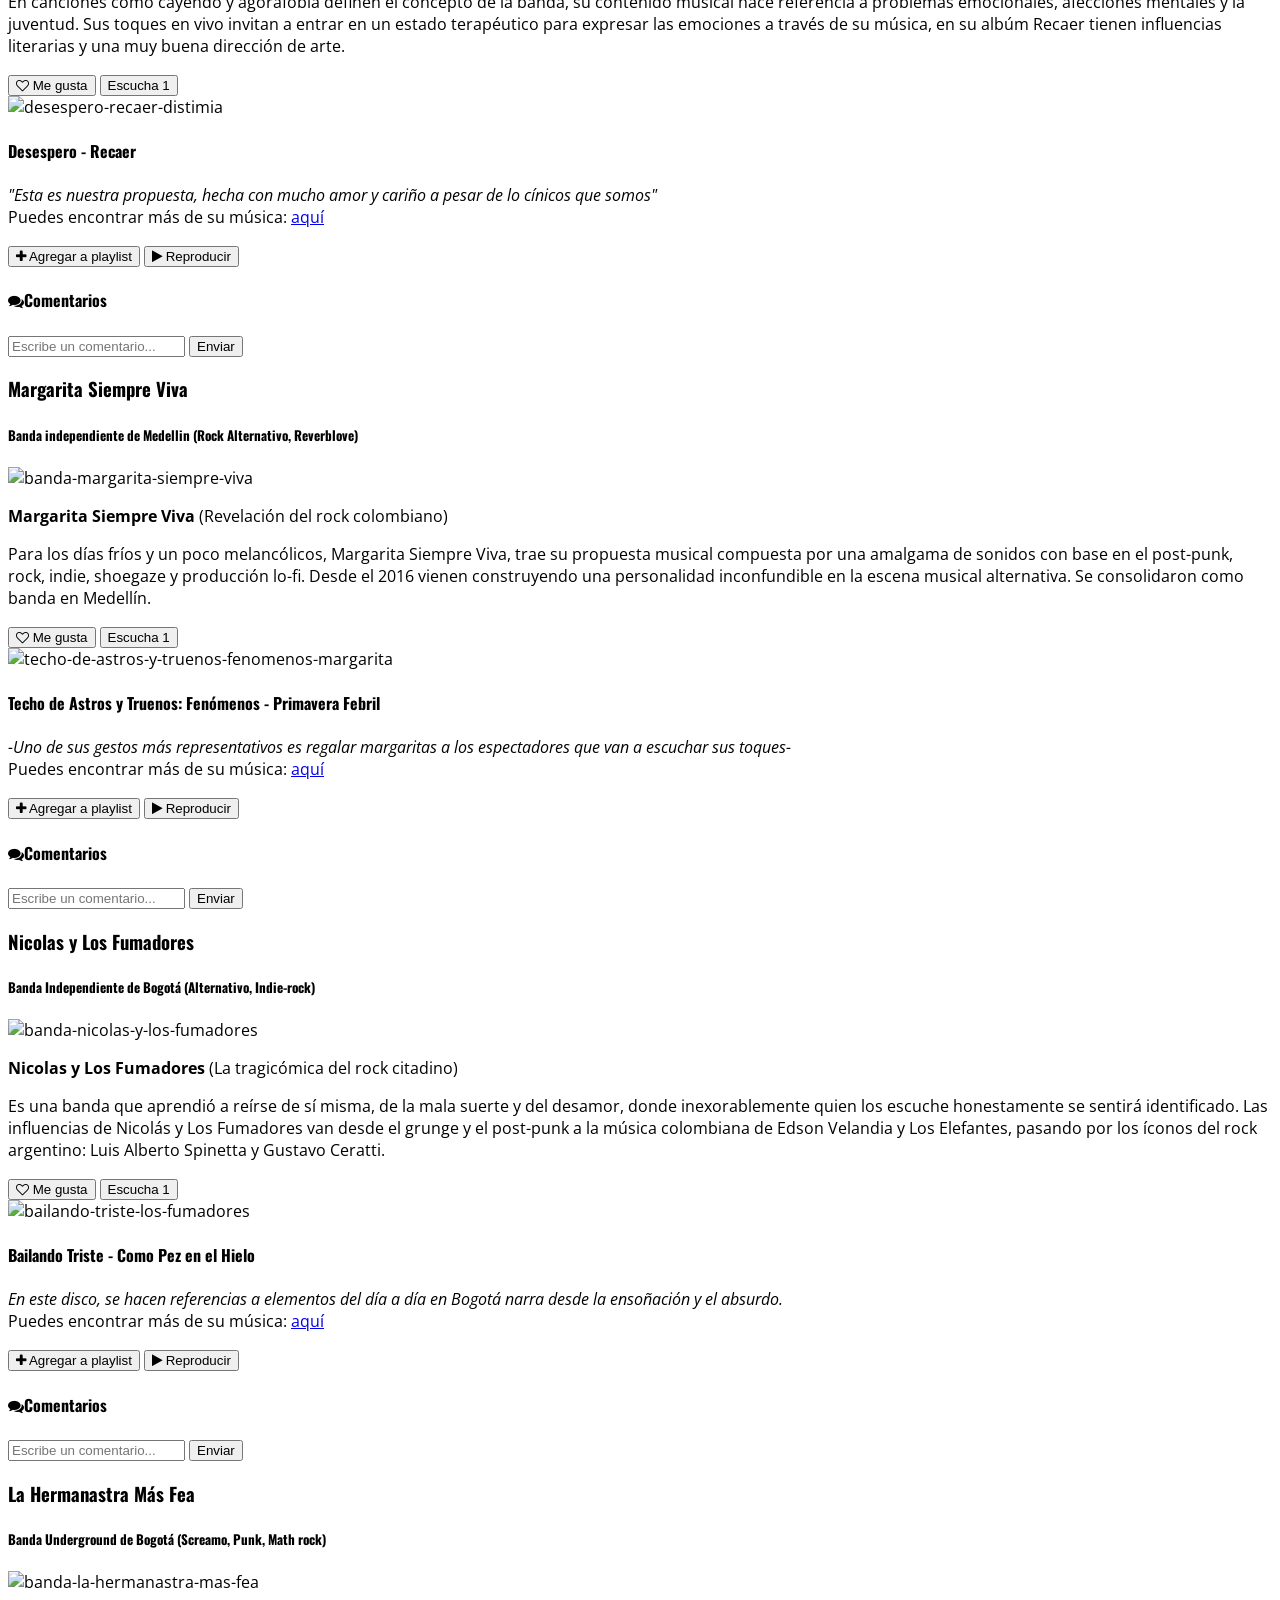
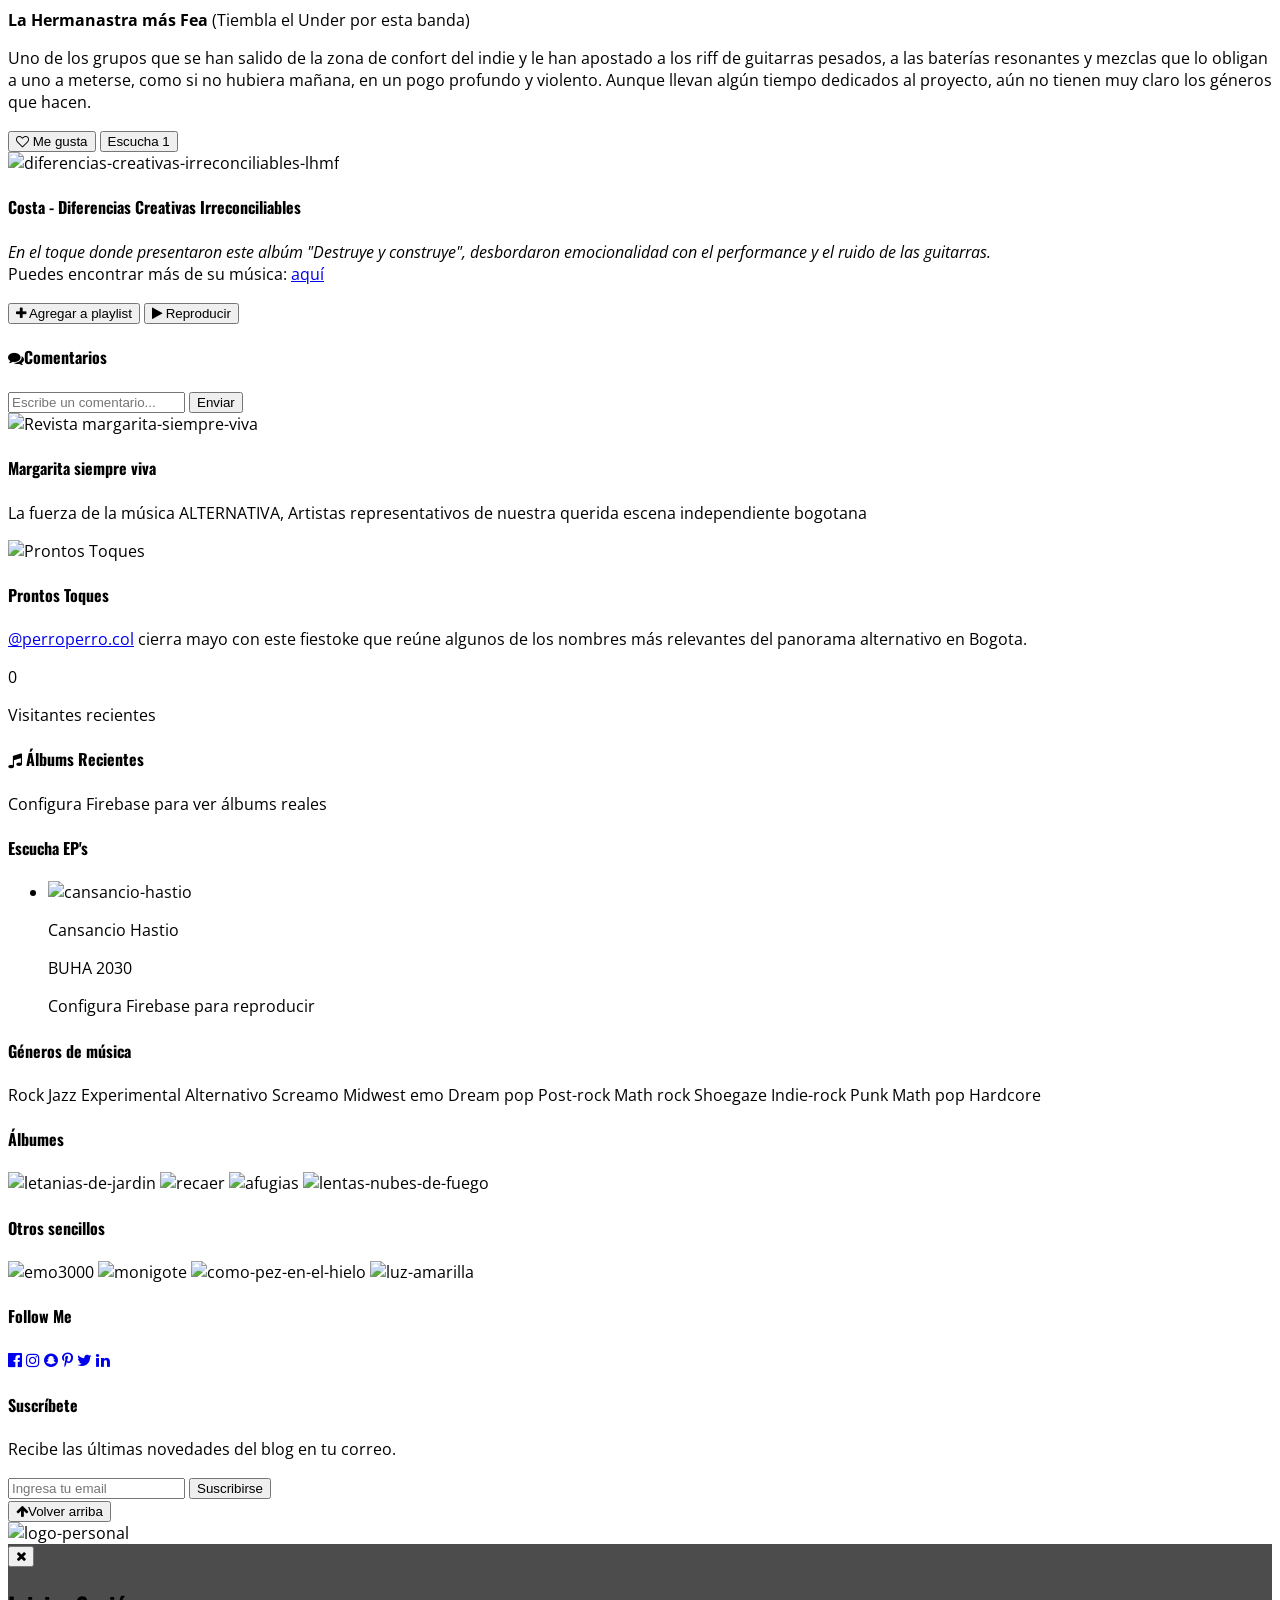
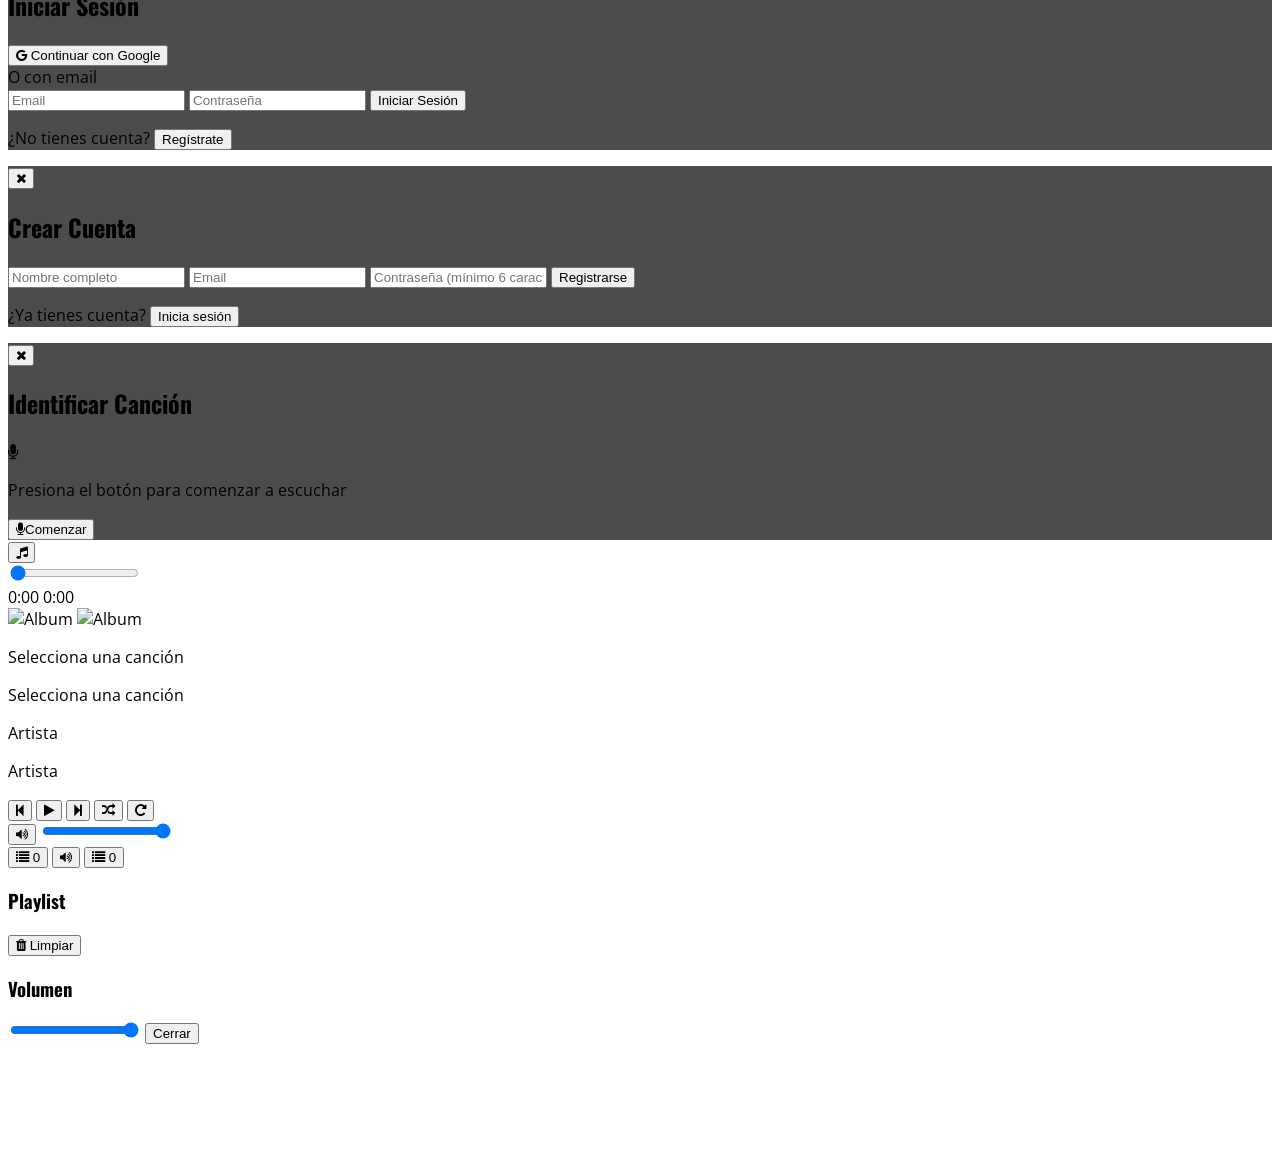
==== commit 81411a6b: "add automatic EPs loaded from firebase" ====
--- a/index.html
+++ b/index.html
@@ -124,9 +124,6 @@
           ><i class="fa fa-instagram"></i
         ></a>
         <a href="#" class="hover:text-purple-400 transition"
-          ><i class="fa fa-snapchat"></i
-        ></a>
-        <a href="#" class="hover:text-purple-400 transition"
           ><i class="fa fa-github"></i
         ></a>
         <a href="#" class="hover:text-purple-400 transition"
@@ -763,69 +760,12 @@
             <div class="bg-black text-white p-4">
               <h4 class="text-xl font-bold">Escucha EP's</h4>
             </div>
-            <ul class="divide-y divide-gray-200">
-              <li class="p-4 hover:bg-gray-50 transition">
-                <div class="flex gap-3">
-                  <img
-                    src="/img/buha-album1.jpg"
-                    alt="buha2030-cansansio-hastio"
-                    class="w-16 h-16 rounded"
-                  />
-                  <div class="flex-1">
-                    <p class="font-semibold">Cansancio Hastio</p>
-                    <p class="text-sm text-gray-600">BUHA 2030</p>
-                    <audio controls class="w-full mt-2">
-                      <source src="/music/cansancio-hastio.mp3" type="audio/mp3" />
-                    </audio>
-                  </div>
-                </div>
-              </li>
-              <li class="p-4 hover:bg-gray-50 transition">
-                <div class="flex gap-3">
-                  <img
-                    src="/img/lhmf-album4.jpg"
-                    alt="lhmf-zoey101"
-                    class="w-16 h-16 rounded"
-                  />
-                  <div class="flex-1">
-                    <p class="font-semibold">Zoey 101</p>
-                    <p class="text-sm text-gray-600">La Hermanastra más Fea</p>
-                    <audio controls class="w-full mt-2">
-                      <source src="/music/zoey101.mp3" type="audio/mp3" />
-                    </audio>
-                  </div>
-                </div>
-              </li>
-              <li class="p-4 hover:bg-gray-50 transition">
-                <div class="flex gap-3">
-                  <img
-                    src="/img/encarta-album1.jpeg"
-                    alt="encarta98-diciembre"
-                    class="w-16 h-16 rounded"
-                  />
-                  <div class="flex-1">
-                    <p class="font-semibold">Diciembre</p>
-                    <p class="text-sm text-gray-600">Encarta 98</p>
-                    <audio controls class="w-full mt-2">
-                      <source src="/music/diciembre.mp3" type="audio/mp3" />
-                    </audio>
-                  </div>
-                </div>
-              </li>
-              <li class="p-4 hover:bg-gray-50 transition">
-                <div class="flex gap-3">
-                  <img
-                    src="/img/mi-pasion-es-el-futbol.jpg"
-                    alt="kidchen-mpeef"
-                    class="w-16 h-16 rounded sepia"
-                  />
-                  <div class="flex-1">
-                    <p class="font-semibold">Mi pasion es el futbol</p>
-                    <p class="text-sm text-gray-600">Kidchen</p>
-                    <audio controls class="w-full mt-2">
-                      <source src="/music/kidchen.mp3" type="audio/mp3" />
-                    </audio>
-                  </div>
+            <ul id="epsContainer" class="divide-y divide-gray-200">
+              <!-- EPs will be loaded dynamically from Firebase -->
+              <li class="p-4">
+                <div class="text-center py-4">
+                  <div class="inline-block animate-spin rounded-full h-8 w-8 border-b-2 border-purple-600"></div>
+                  <p class="text-gray-500 text-sm mt-2">Cargando EPs...</p>
                 </div>
               </li>
             </ul>
